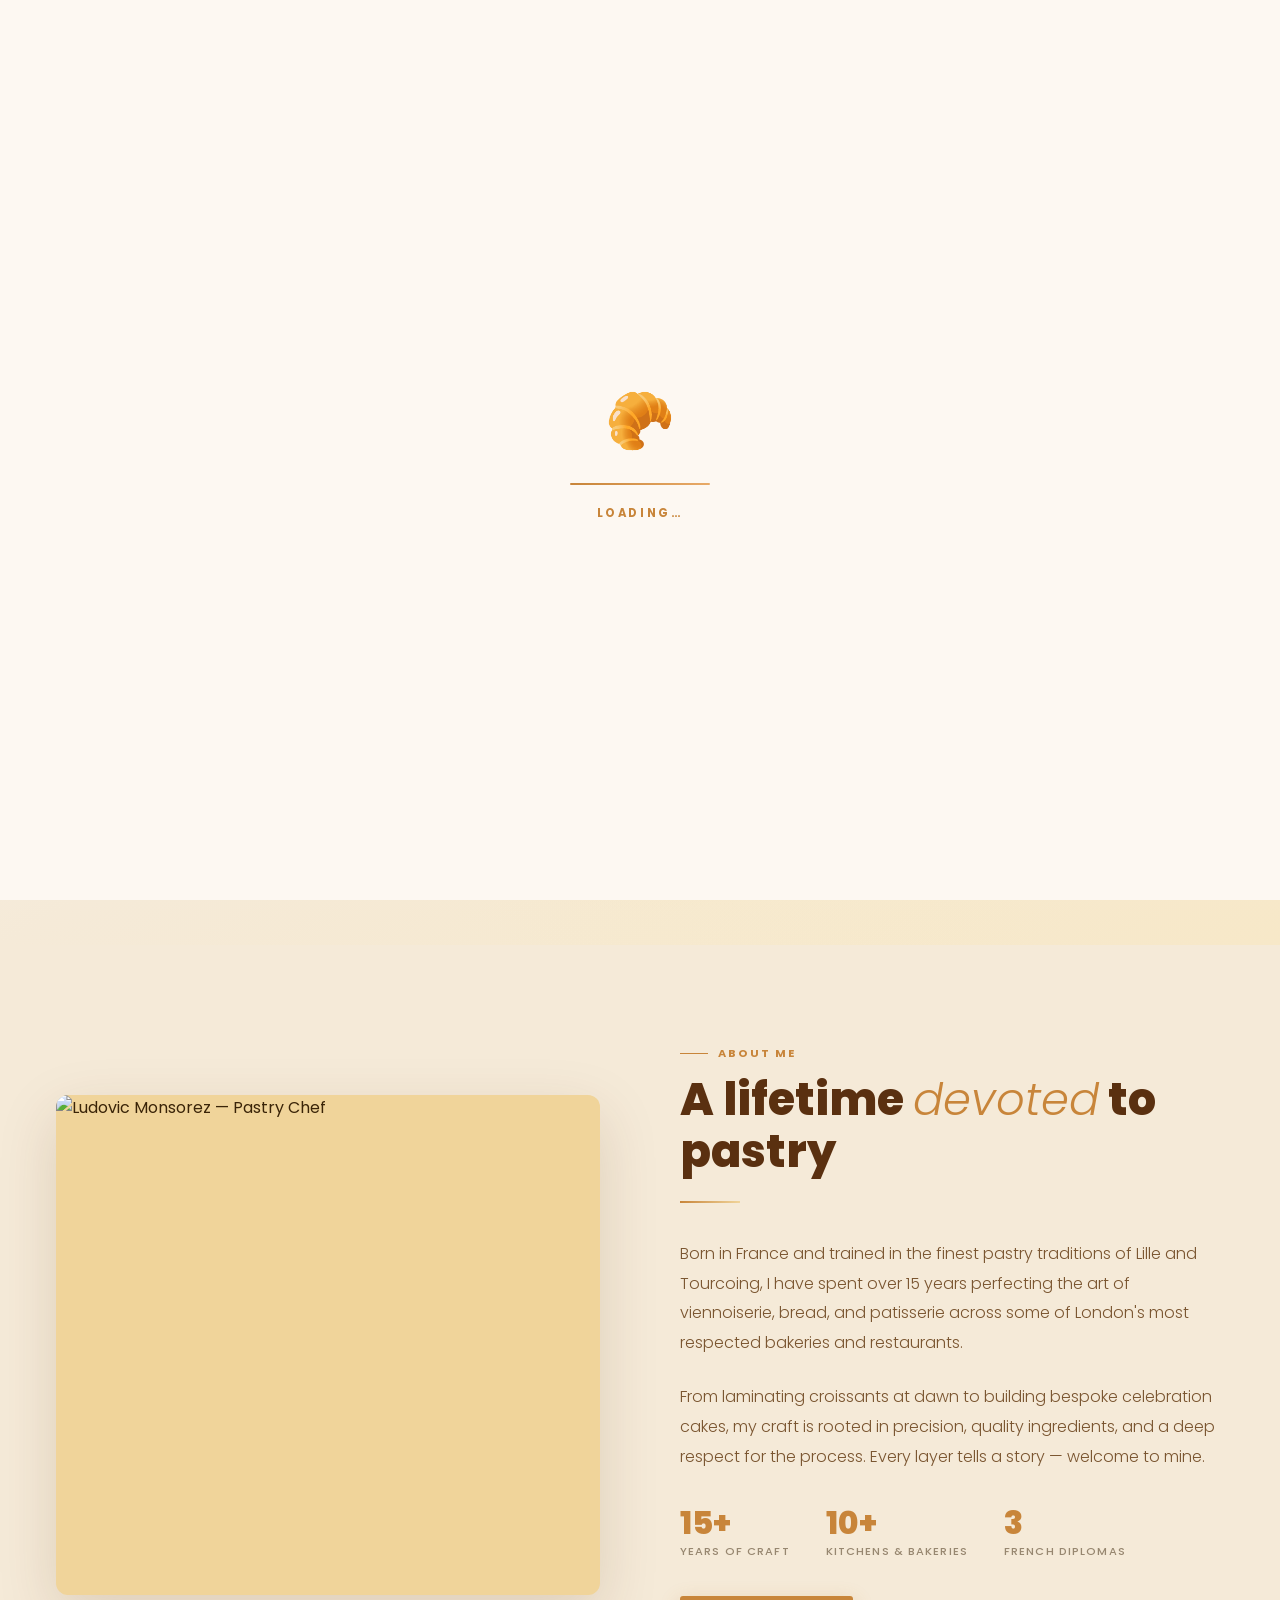
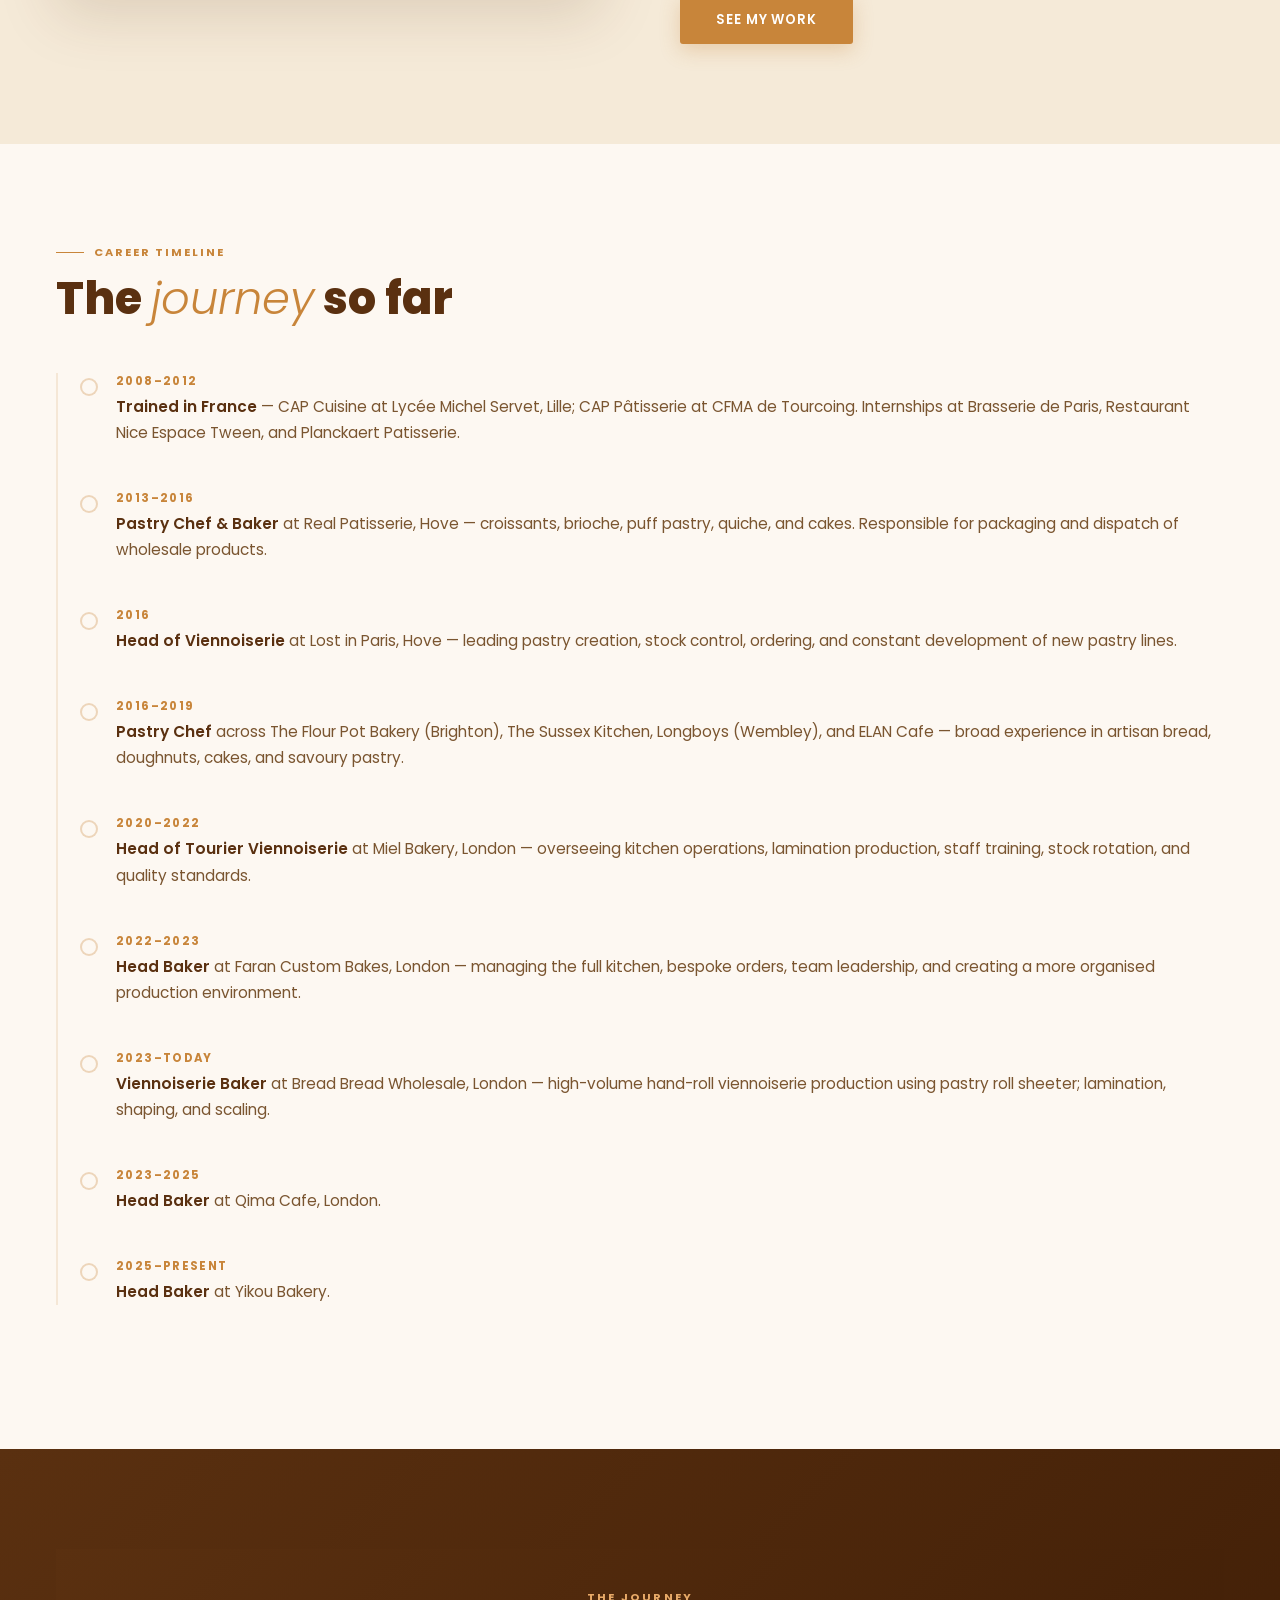
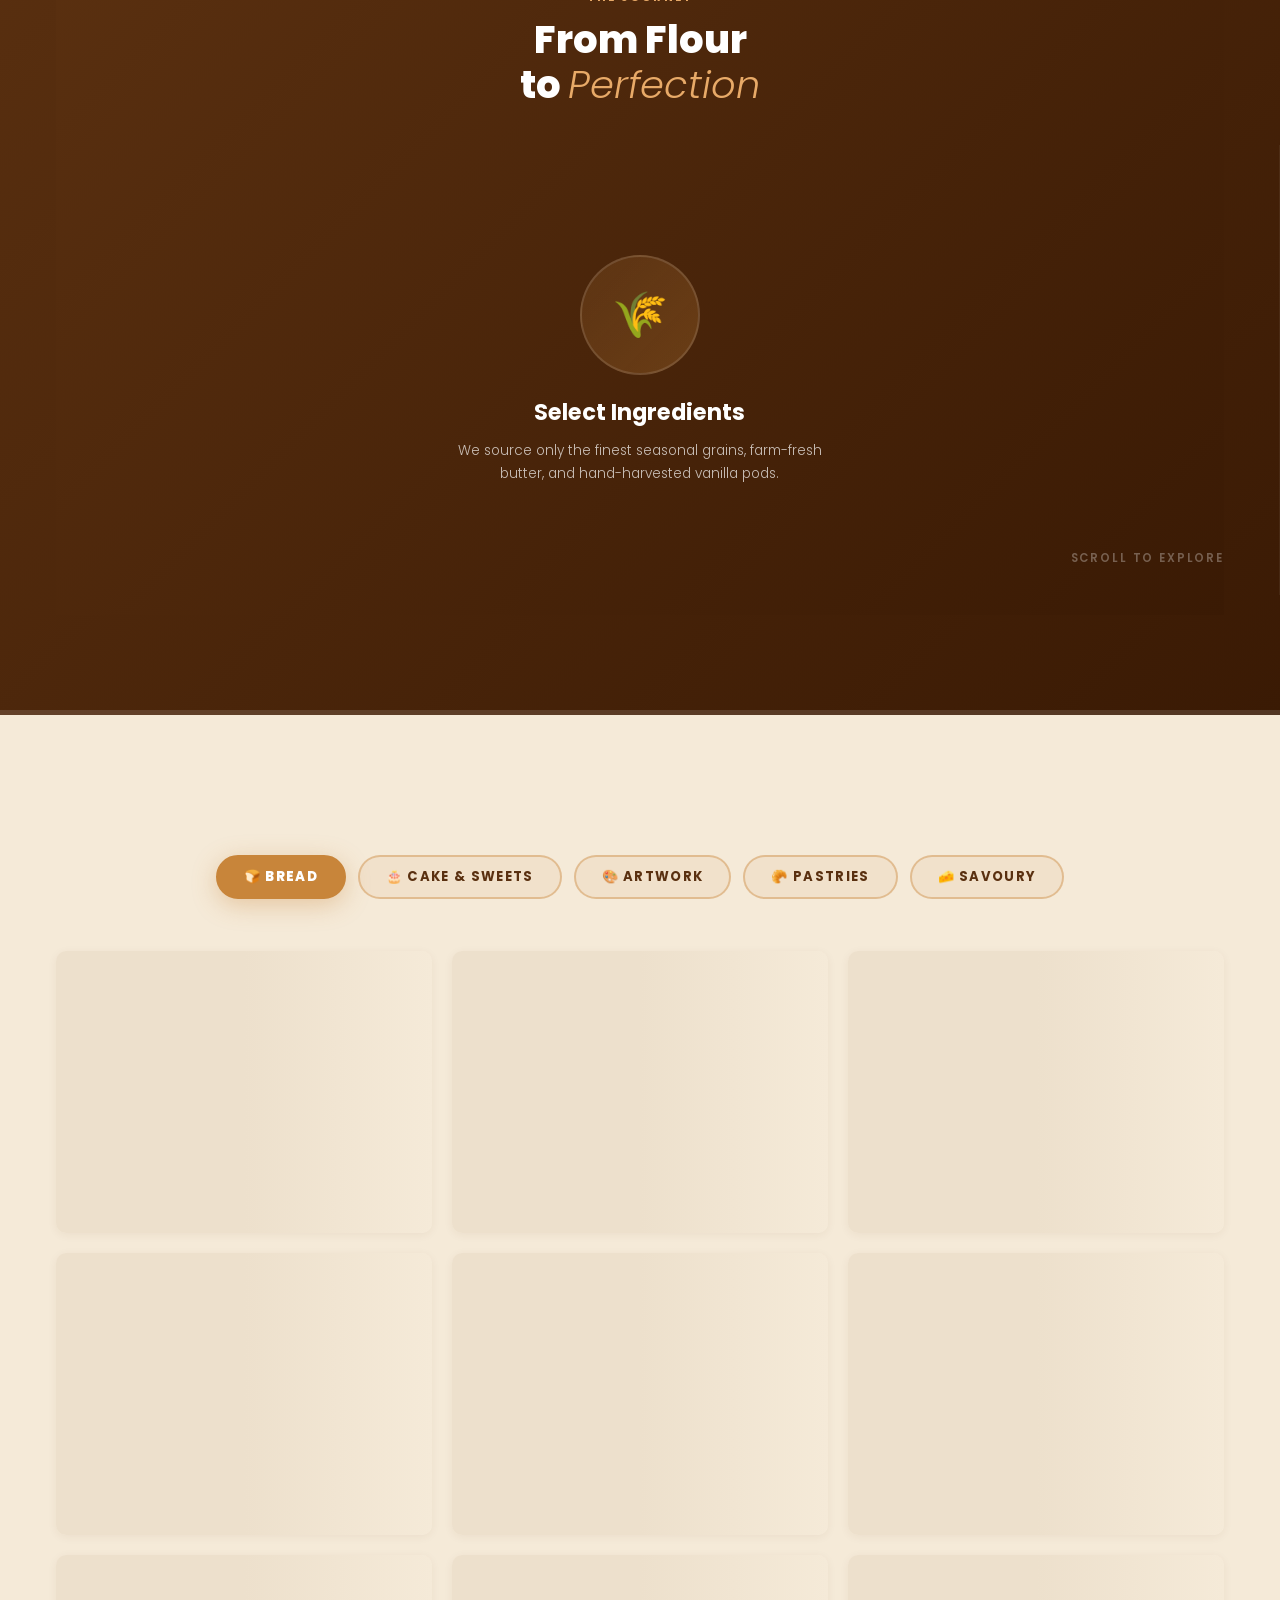
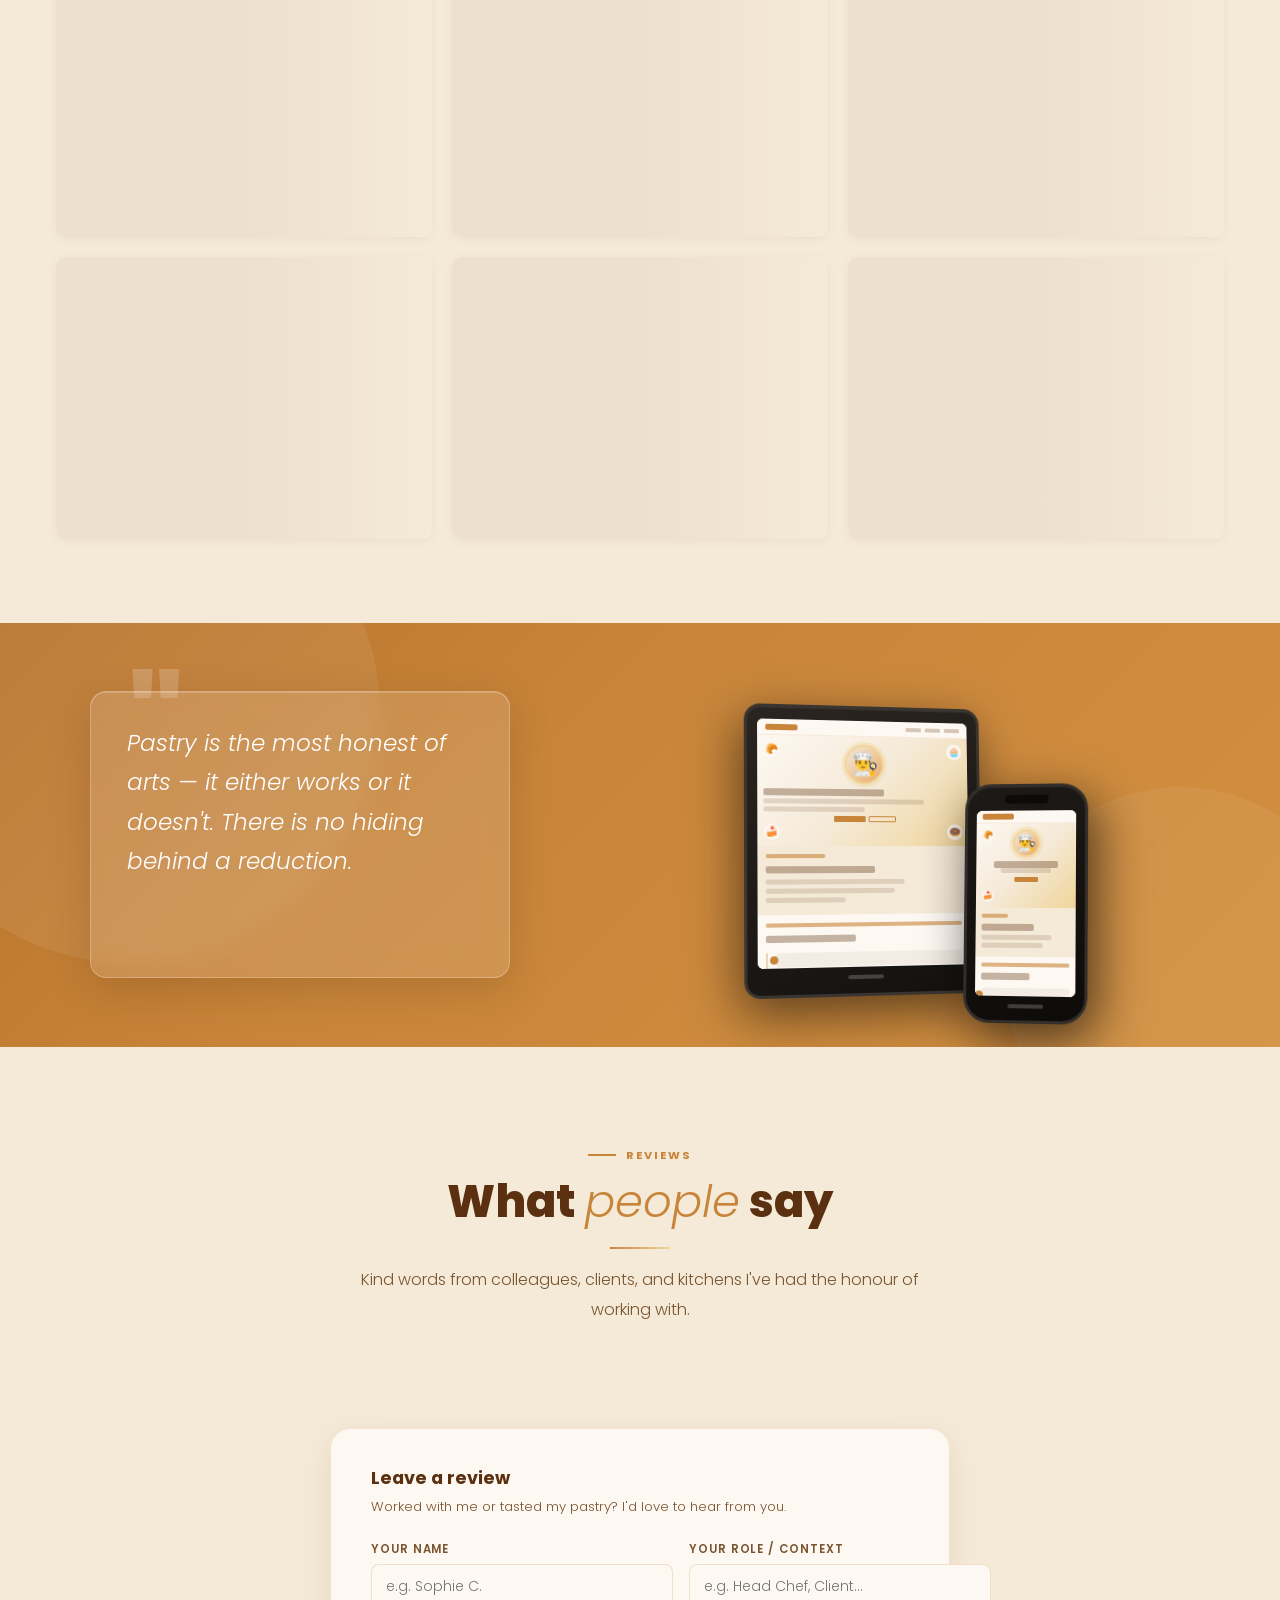
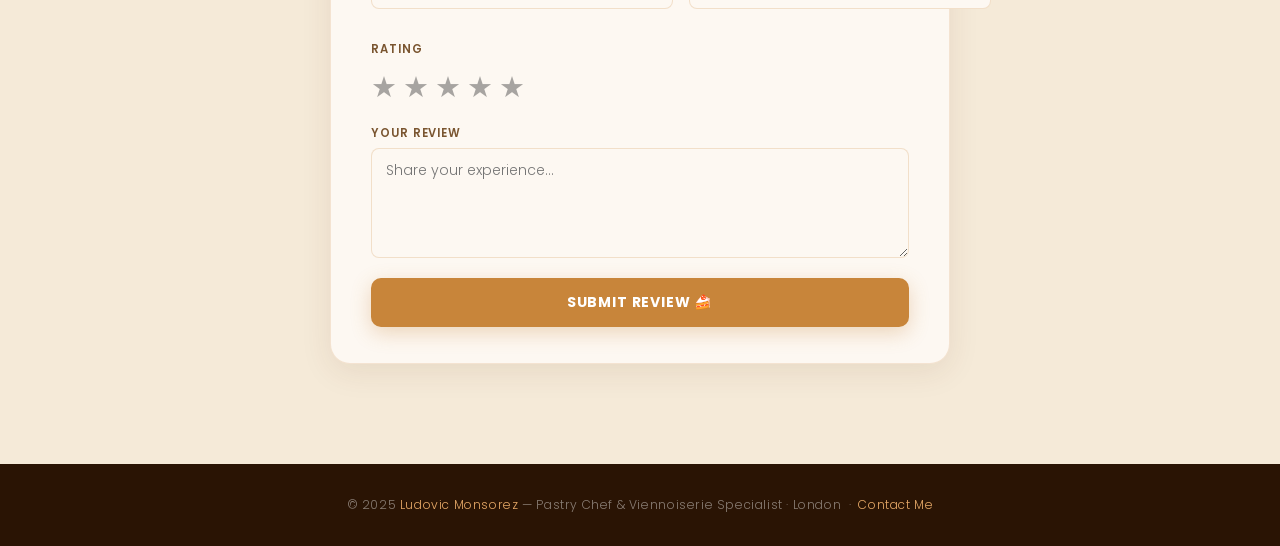
==== index.html @ 5bdf3efb "Clean up Cake & Sweets gallery labels — fix typos and formatting BlackSeasme&Raspberry_Tart → Black " ====
﻿<!DOCTYPE html>
<html lang="en">

<head>
  <meta charset="UTF-8">
  <meta name="viewport" content="width=device-width, initial-scale=1.0">
  <title>Ludovic Monsorez — Pastry Artist</title>
  <meta name="description" content="Ludovic Monsorez — Pastry Chef & Viennoiserie Specialist based in London. 15+ years crafting croissants, bespoke cakes & artisan bread across London's finest bakeries.">
  <meta property="og:title" content="Ludovic Monsorez — Pastry Artist">
  <meta property="og:description" content="15 years crafting viennoiserie, pastry & bread across London and France — from croissants to bespoke celebration cakes.">
  <meta property="og:type" content="website">
  <meta property="og:image" content="Assests/chef.png">
  <meta name="twitter:card" content="summary_large_image">
  <meta name="twitter:title" content="Ludovic Monsorez — Pastry Artist">
  <meta name="twitter:description" content="Bespoke pastry, viennoiserie & celebration cakes — London-based pastry chef with 15+ years of craft.">
  <link rel="icon" href="Assests/favicon.svg" type="image/svg+xml">
  <link rel="shortcut icon" href="Assests/favicon.svg">
  <link rel="apple-touch-icon" href="Assests/favicon.svg">
  <link rel="preconnect" href="https://fonts.googleapis.com">
  <link rel="preconnect" href="https://fonts.gstatic.com" crossorigin>
  <link
    href="https://fonts.googleapis.com/css2?family=Poppins:ital,wght@0,100;0,200;0,300;0,400;0,500;0,600;0,700;0,800;0,900;1,300;1,400;1,600&display=swap"
    rel="stylesheet" media="print" onload="this.media='all'">
  <noscript>
    <link rel="stylesheet"
      href="https://fonts.googleapis.com/css2?family=Poppins:ital,wght@0,400;0,600;0,700&display=swap">
  </noscript>
  <link rel="stylesheet" href="css/styles.css">
  <script src="libs/gsap.min.js"></script>
  <script src="libs/ScrollTrigger.min.js"></script>
  <script src="libs/ScrollToPlugin.min.js"></script>
  <script src="libs/lenis.min.js"></script>
</head>

<body>

  <!-- LANGUAGE WELCOME MODAL -->
  <div id="lang-modal-overlay">
    <div class="lang-modal" role="dialog" aria-modal="true" aria-label="Language selection">
      <span class="modal-deco d1">🥐</span>
      <span class="modal-deco d2">🍰</span>
      <div class="modal-chef">
        <img src="Assests/chef.png" alt="Ludovic Monsorez" decoding="async" fetchpriority="high">
      </div>
      <p class="modal-greeting">Bonjour! Or Hello?</p>
      <p class="modal-sub">How should I serve you today?<br><em>Comment puis-je vous servir aujourd'hui ?</em></p>
      <div class="modal-btns">
        <button class="modal-lang-btn english" onclick="chooseLang('en')">
          <span class="flag">🇬🇧</span>
          <span>Serve in <span class="pastry-icon">🍰</span> English</span>
        </button>
        <button class="modal-lang-btn french" onclick="chooseLang('fr')">
          <span class="flag">🇫🇷</span>
          <span>Servir en <span class="pastry-icon">🥐</span> Français</span>
        </button>
      </div>
    </div>
  </div>

  <!-- WHISK CURSOR -->
  <svg id="whisk-cursor" xmlns="http://www.w3.org/2000/svg" viewBox="0 0 40 84" fill="none">
    <rect x="17.5" y="50" width="5" height="30" rx="2.5" fill="#5a3010" />
    <rect x="19" y="50" width="2.5" height="30" rx="1.2" fill="#7a5530" opacity="0.35" />
    <rect x="15" y="45" width="10" height="7" rx="2.5" fill="#c8853a" />
    <rect x="15" y="45" width="10" height="3.5" rx="2.5" fill="#e8aa68" opacity="0.5" />
    <path d="M20 45 C5 36 3 16 20 6" stroke="#c8853a" stroke-width="1.8" stroke-linecap="round" fill="none" />
    <path d="M20 45 C35 36 37 16 20 6" stroke="#c8853a" stroke-width="1.8" stroke-linecap="round" fill="none" />
    <path d="M20 45 C11 38 9 20 20 6" stroke="#e8aa68" stroke-width="1.3" stroke-linecap="round" fill="none" />
    <path d="M20 45 C29 38 31 20 20 6" stroke="#e8aa68" stroke-width="1.3" stroke-linecap="round" fill="none" />
    <path d="M10.5 32 Q20 29 29.5 32" stroke="#c8853a" stroke-width="1.1" stroke-linecap="round" fill="none" />
    <path d="M8 22 Q20 19 32 22" stroke="#c8853a" stroke-width="1.0" stroke-linecap="round" fill="none" />
    <path d="M13 40 Q20 38 27 40" stroke="#e8aa68" stroke-width="1.0" stroke-linecap="round" fill="none" />
    <circle cx="20" cy="6" r="2.2" fill="#c8853a" />
  </svg>

  <!-- PRELOADER -->
  <div id="preloader">
    <div class="pre-icon">&#x1F950;</div>
    <div class="pre-bar">
      <div class="pre-fill"></div>
    </div>
    <div class="pre-txt">Loading&hellip;</div>
  </div>
  <!-- SCROLL PROGRESS -->
  <div id="scrollBar"></div>
  <!-- MESH CANVAS -->
  <canvas id="meshCanvas"></canvas>
  <!-- DARK TOGGLE -->
  <button id="darkToggle" aria-label="Toggle dark mode">&#x263D;</button>
  <!-- NAV -->
  <nav>
    <a href="index.html" class="nav-logo" aria-label="L·Monsorez Home">
      <img src="Assests/logo.jpg" alt="Ludovic Monsorez logo" class="nav-logo-img" decoding="async" fetchpriority="high">
    </a>
  </nav>
  <button id="navToggle" class="nav-toggle" aria-label="Toggle navigation" aria-expanded="false">
    <svg width="22" height="16" viewBox="0 0 22 16" fill="none" xmlns="http://www.w3.org/2000/svg">
      <rect y="0" width="22" height="2.2" rx="1.1" fill="currentColor"/>
      <rect y="6.9" width="22" height="2.2" rx="1.1" fill="currentColor"/>
      <rect y="13.8" width="22" height="2.2" rx="1.1" fill="currentColor"/>
    </svg>
  </button>
  <ul class="nav-links">
    <li><a href="#about" data-en="About" data-fr="À propos">About</a></li>
    <li><a href="#story" data-en="Story" data-fr="Parcours">Story</a></li>
    <li><a href="#creations" data-en="Creations" data-fr="Créations">Creations</a></li>
    <li><a href="#reviews" data-en="Reviews" data-fr="Avis">Reviews</a></li>
    <li><a href="#philosophy" data-en="Philosophy" data-fr="Philosophie">Philosophy</a></li>
    <li><a href="contact.html" data-en="Contact" data-fr="Contact">Contact</a></li>
  </ul>

  <!-- HERO -->
  <!-- PASTRY TICKER -->
  <div class="pastry-ticker" aria-hidden="true">
    <div class="ticker-track">
      <span>🥐</span><span>🍩</span><span>🍰</span><span>🧁</span><span>🍮</span><span>🎂</span><span>🍫</span><span>🥧</span><span>🍬</span><span>🍭</span><span>🥮</span><span>🍪</span>
      <span>🥐</span><span>🍩</span><span>🍰</span><span>🧁</span><span>🍮</span><span>🎂</span><span>🍫</span><span>🥧</span><span>🍬</span><span>🍭</span><span>🥮</span><span>🍪</span>
    </div>
  </div>
  <section id="hero">
    <div id="hero-mesh"></div>

    <!-- freely scattered pastry items — emoji icons, click → pastries gallery -->
    <div class="pastry-item pi-0" role="button" tabindex="0" aria-label="View Pastries">
      <span class="pi-emoji">🥐</span>
      <span class="item-label">Croissant</span>
    </div>
    <div class="pastry-item pi-1" role="button" tabindex="0" aria-label="View Pastries">
      <span class="pi-emoji">🍩</span>
      <span class="item-label">Donut</span>
    </div>
    <div class="pastry-item pi-2" role="button" tabindex="0" aria-label="View Pastries">
      <span class="pi-emoji">🍫</span>
      <span class="item-label">Chocolate</span>
    </div>
    <div class="pastry-item pi-3" role="button" tabindex="0" aria-label="View Pastries">
      <span class="pi-emoji">☕</span>
      <span class="item-label">Coffee Bun</span>
    </div>
    <div class="pastry-item pi-4" role="button" tabindex="0" aria-label="View Pastries">
      <span class="pi-emoji">🍰</span>
      <span class="item-label">Danish</span>
    </div>
    <div class="pastry-item pi-5" role="button" tabindex="0" aria-label="View Pastries">
      <span class="pi-emoji">🥧</span>
      <span class="item-label">Palmier</span>
    </div>
    <div class="pastry-item pi-6" role="button" tabindex="0" aria-label="View Pastries">
      <span class="pi-emoji">🍓</span>
      <span class="item-label">Éclair</span>
    </div>
    <div class="pastry-item pi-7" role="button" tabindex="0" aria-label="View Pastries">
      <span class="pi-emoji">🧁</span>
      <span class="item-label">Brioche</span>
    </div>
    <div class="pastry-item pi-8" role="button" tabindex="0" aria-label="View Pastries">
      <span class="pi-emoji">🫖</span>
      <span class="item-label">Chai Roll</span>
    </div>
    <div class="pastry-item pi-9" role="button" tabindex="0" aria-label="View Pastries">
      <span class="pi-emoji">🌰</span>
      <span class="item-label">Pistachio Roll</span>
    </div>

    <!-- centre stage -->
    <div class="hero-stage">
      <p class="hero-eyebrow" data-en="Pastry Chef &amp; Viennoiserie Specialist"
        data-fr="Chef Pâtissier &amp; Spécialiste en Viennoiserie">Pastry Chef &amp; Viennoiserie Specialist</p>
      <div class="chef-circle">
        <img src="Assests/chef.png" alt="Ludovic Monsorez" decoding="async" fetchpriority="high"
          style="width:100%;height:100%;object-fit:cover;object-position:center 15%;display:block;">
      </div>
      <h1 class="hero-title" data-en="Crafting <em>art</em> you can taste"
        data-fr="Créer un <em>art</em> que l'on peut goûter">Crafting <em>art</em> you can taste</h1>
      <p class="hero-sub"
        data-en="15 years crafting viennoiserie, pastry &amp; bread across London and France — from croissants to bespoke celebration cakes."
        data-fr="15 ans à façonner viennoiseries, pâtisseries &amp; pains entre Londres et la France — des croissants aux gâteaux de cérémonie sur mesure.">
        15 years crafting viennoiserie, pastry &amp; bread across London and France — from croissants to bespoke
        celebration cakes.</p>
      <div class="hero-ctas">
        <a href="#creations" class="btn-primary" data-en="View Creations" data-fr="Voir les Créations">View
          Creations</a>
        <a href="contact.html" class="btn-outline" data-en="Get in Touch" data-fr="Me Contacter">Get in Touch</a>
      </div>
    </div>

  </section>

  <!-- ABOUT -->
  <section id="about">
    <div class="about-grid">
      <div class="about-img-slot slide-left">
        <img src="Assests/about-photo.jpg" alt="Ludovic Monsorez — Pastry Chef" loading="lazy" decoding="async"
          style="width:100%;height:100%;object-fit:cover;object-position:center 10%;display:block;">
      </div>
      <div class="slide-right">
        <p class="section-label" data-en="About Me" data-fr="À Propos">About Me</p>
        <h2 class="section-title" data-en="A lifetime <em>devoted</em> to pastry"
          data-fr="Une vie <em>dédiée</em> à la pâtisserie">A lifetime <em>devoted</em> to pastry</h2>
        <div class="divider"></div>
        <p class="section-body"
          data-en="Born in France and trained in the finest pastry traditions of Lille and Tourcoing, I have spent over 15 years perfecting the art of viennoiserie, bread, and patisserie across some of London's most respected bakeries and restaurants."
          data-fr="Né en France et formé dans les meilleures traditions pâtissières de Lille et Tourcoing, j'ai passé plus de 15 ans à perfectionner l'art de la viennoiserie, du pain et de la pâtisserie dans certaines des boulangeries et restaurants les plus renommés de Londres.">
          Born in France and trained in the finest pastry traditions of Lille and Tourcoing, I have spent over 15 years
          perfecting the art of viennoiserie, bread, and patisserie across some of London's most respected bakeries and
          restaurants.</p>
        <br>
        <p class="section-body"
          data-en="From laminating croissants at dawn to building bespoke celebration cakes, my craft is rooted in precision, quality ingredients, and a deep respect for the process. Every layer tells a story — welcome to mine."
          data-fr="Du feuilletage des croissants à l'aube à la confection de gâteaux de cérémonie sur mesure, mon métier est ancré dans la précision, des ingrédients de qualité et un profond respect du processus. Chaque couche raconte une histoire — bienvenue dans la mienne.">
          From laminating croissants at dawn to building bespoke celebration cakes, my craft is rooted in precision,
          quality ingredients, and a deep respect for the process. Every layer tells a story — welcome to mine.</p>
        <div class="about-stats">
          <div>
            <p class="stat-num">15+</p>
            <p class="stat-label" data-en="Years of craft" data-fr="Années de métier">Years of craft</p>
          </div>
          <div>
            <p class="stat-num">10+</p>
            <p class="stat-label" data-en="Kitchens &amp; bakeries" data-fr="Cuisines &amp; boulangeries">Kitchens &amp;
              bakeries</p>
          </div>
          <div>
            <p class="stat-num">3</p>
            <p class="stat-label" data-en="French diplomas" data-fr="Diplômes français">French diplomas</p>
          </div>
        </div>
        <a href="#creations" class="btn-primary" style="margin-top:36px;display:inline-block;" data-en="See My Work"
          data-fr="Voir Mon Travail">See My Work</a>
      </div>
    </div>
  </section>

  <!-- STORY -->
  <section id="story">
    <div class="slide-left">
      <p class="section-label" data-en="Career Timeline" data-fr="Parcours de Carrière">Career Timeline</p>
      <h2 class="section-title" data-en="The <em>journey</em> so far" data-fr="Le <em>chemin</em> parcouru">The
        <em>journey</em> so far</h2>
    </div>
    <div class="timeline" id="timeline">
      <div class="timeline-line" id="timelineLine"></div>
      <div class="timeline-item">
        <p class="timeline-year">2008–2012</p>
        <p class="timeline-text"
          data-en="<strong>Trained in France</strong> — CAP Cuisine at Lycée Michel Servet, Lille; CAP Pâtisserie at CFMA de Tourcoing. Internships at Brasserie de Paris, Restaurant Nice Espace Tween, and Planckaert Patisserie."
          data-fr="<strong>Formation en France</strong> — CAP Cuisine au Lycée Michel Servet, Lille ; CAP Pâtisserie au CFMA de Tourcoing. Stages à la Brasserie de Paris, au Restaurant Nice Espace Tween et à la Pâtisserie Planckaert.">
          <strong>Trained in France</strong> — CAP Cuisine at Lycée Michel Servet, Lille; CAP Pâtisserie at CFMA de
          Tourcoing. Internships at Brasserie de Paris, Restaurant Nice Espace Tween, and Planckaert Patisserie.</p>
      </div>
      <div class="timeline-item">
        <p class="timeline-year">2013–2016</p>
        <p class="timeline-text"
          data-en="<strong>Pastry Chef &amp; Baker</strong> at Real Patisserie, Hove — croissants, brioche, puff pastry, quiche, and cakes. Responsible for packaging and dispatch of wholesale products."
          data-fr="<strong>Chef Pâtissier &amp; Boulanger</strong> chez Real Patisserie, Hove — croissants, brioches, pâte feuilletée, quiches et gâteaux. Responsable du conditionnement et de l'expédition des produits en gros.">
          <strong>Pastry Chef &amp; Baker</strong> at Real Patisserie, Hove — croissants, brioche, puff pastry, quiche,
          and cakes. Responsible for packaging and dispatch of wholesale products.</p>
      </div>
      <div class="timeline-item">
        <p class="timeline-year">2016</p>
        <p class="timeline-text"
          data-en="<strong>Head of Viennoiserie</strong> at Lost in Paris, Hove — leading pastry creation, stock control, ordering, and constant development of new pastry lines."
          data-fr="<strong>Responsable Viennoiserie</strong> chez Lost in Paris, Hove — pilotage de la création pâtissière, gestion des stocks, commandes et développement continu de nouvelles gammes.">
          <strong>Head of Viennoiserie</strong> at Lost in Paris, Hove — leading pastry creation, stock control,
          ordering, and constant development of new pastry lines.</p>
      </div>
      <div class="timeline-item">
        <p class="timeline-year">2016–2019</p>
        <p class="timeline-text"
          data-en="<strong>Pastry Chef</strong> across The Flour Pot Bakery (Brighton), The Sussex Kitchen, Longboys (Wembley), and ELAN Cafe — broad experience in artisan bread, doughnuts, cakes, and savoury pastry."
          data-fr="<strong>Chef Pâtissier</strong> chez The Flour Pot Bakery (Brighton), The Sussex Kitchen, Longboys (Wembley) et ELAN Cafe — large expérience en pain artisanal, beignets, gâteaux et viennoiseries salées.">
          <strong>Pastry Chef</strong> across The Flour Pot Bakery (Brighton), The Sussex Kitchen, Longboys (Wembley),
          and ELAN Cafe — broad experience in artisan bread, doughnuts, cakes, and savoury pastry.</p>
      </div>
      <div class="timeline-item">
        <p class="timeline-year">2020–2022</p>
        <p class="timeline-text"
          data-en="<strong>Head of Tourier Viennoiserie</strong> at Miel Bakery, London — overseeing kitchen operations, lamination production, staff training, stock rotation, and quality standards."
          data-fr="<strong>Chef Tourier Viennoiserie</strong> chez Miel Bakery, Londres — supervision des opérations en cuisine, production de feuilletage, formation du personnel, rotation des stocks et standards de qualité.">
          <strong>Head of Tourier Viennoiserie</strong> at Miel Bakery, London — overseeing kitchen operations,
          lamination production, staff training, stock rotation, and quality standards.</p>
      </div>
      <div class="timeline-item">
        <p class="timeline-year">2022–2023</p>
        <p class="timeline-text"
          data-en="<strong>Head Baker</strong> at Faran Custom Bakes, London — managing the full kitchen, bespoke orders, team leadership, and creating a more organised production environment."
          data-fr="<strong>Chef Boulanger</strong> chez Faran Custom Bakes, Londres — gestion complète de la cuisine, commandes sur mesure, direction d'équipe et mise en place d'un environnement de production plus organisé.">
          <strong>Head Baker</strong> at Faran Custom Bakes, London — managing the full kitchen, bespoke orders, team
          leadership, and creating a more organised production environment.</p>
      </div>
      <div class="timeline-item">
        <p class="timeline-year">2023–Today</p>
        <p class="timeline-text"
          data-en="<strong>Viennoiserie Baker</strong> at Bread Bread Wholesale, London — high-volume hand-roll viennoiserie production using pastry roll sheeter; lamination, shaping, and scaling."
          data-fr="<strong>Boulanger Viennoiserie</strong> chez Bread Bread Wholesale, Londres — production à grand volume de viennoiseries façonnées à la main sur laminoir ; feuilletage, façonnage et pesée.">
          <strong>Viennoiserie Baker</strong> at Bread Bread Wholesale, London — high-volume hand-roll viennoiserie
          production using pastry roll sheeter; lamination, shaping, and scaling.</p>
      </div>
      <div class="timeline-item">
        <p class="timeline-year">2023–2025</p>
        <p class="timeline-text"
          data-en="<strong>Head Baker</strong> at Qima Cafe, London."
          data-fr="<strong>Chef Boulanger</strong> chez Qima Cafe, Londres.">
          <strong>Head Baker</strong> at Qima Cafe, London.</p>
      </div>
      <div class="timeline-item">
        <p class="timeline-year">2025–Present</p>
        <p class="timeline-text"
          data-en="<strong>Head Baker</strong> at Yikou Bakery."
          data-fr="<strong>Chef Boulanger</strong> chez Yikou Bakery.">
          <strong>Head Baker</strong> at Yikou Bakery.</p>
      </div>
    </div>
  </section>

  <!-- HORIZONTAL SCROLL -->
  <section id="hscroll-section" class="hs-section">
    <div class="hs-sticky">
      <div class="hs-header">
        <span class="section-eyebrow">The Journey</span>
        <h2 class="hs-title">From Flour<br>to <em>Perfection</em></h2>
      </div>
      <div class="hs-track-wrap">
        <div class="hs-track" id="hsTrack">
          <div class="hs-panel">
            <div class="hs-panel-img" style="background:linear-gradient(135deg,#d4924a22,#c8853a44);">
              <span style="font-size:2.8rem;">&#x1F33E;</span>
            </div>
            <h3>Select Ingredients</h3>
            <p>We source only the finest seasonal grains, farm-fresh butter, and hand-harvested vanilla pods.</p>
          </div>
          <div class="hs-panel">
            <div class="hs-panel-img" style="background:linear-gradient(135deg,#c8853a22,#b0722a44);">
              <span style="font-size:2.8rem;">&#x1F9F1;</span>
            </div>
            <h3>Crafted by Hand</h3>
            <p>Every fold of dough, every piped rosette &mdash; shaped with patience and precision by skilled artisans.
            </p>
          </div>
          <div class="hs-panel">
            <div class="hs-panel-img" style="background:linear-gradient(135deg,#b0722a22,#9a5e1a44);">
              <span style="font-size:2.8rem;">&#x1F525;</span>
            </div>
            <h3>Baked to Perfection</h3>
            <p>Stone-deck ovens, exact temperatures, and decades of baking instinct produce a flawless bake every time.
            </p>
          </div>
          <div class="hs-panel">
            <div class="hs-panel-img" style="background:linear-gradient(135deg,#9a5e1a22,#c8853a44);">
              <span style="font-size:2.8rem;">&#x1F381;</span>
            </div>
            <h3>Finished &amp; Presented</h3>
            <p>Glazed, dusted, and styled &mdash; then packaged with care so your treat arrives as beautiful as it left
              our kitchen.</p>
          </div>
        </div>
        <span class="hs-hint">Scroll to explore</span>
      </div>
    </div>
    <!-- progress line — pinned to bottom of section -->
    <div class="hs-bar-wrap">
      <div class="hs-fill" id="hsFill"></div>
    </div>
  </section>
  <!-- CREATIONS -->
  <section id="creations">

    <!-- CATEGORY TABS -->
    <div class="cat-tabs">
      <button class="cat-tab active" data-cat="bread" data-en="🍞 Bread" data-fr="🍞 Pain">🍞 Bread</button>
      <button class="cat-tab" data-cat="cakesweets" data-en="🎂 Cake &amp; Sweets"
        data-fr="🎂 Gâteaux &amp; Sucreries">🎂 Cake &amp; Sweets</button>
      <button class="cat-tab" data-cat="artwork" data-en="🎨 Artwork" data-fr="🎨 Artwork">🎨 Artwork</button>
      <button class="cat-tab" data-cat="pastries" data-en="🥐 Pastries" data-fr="🥐 Viennoiseries">🥐 Pastries</button>
      <button class="cat-tab" data-cat="savoury" data-en="🧀 Savoury" data-fr="🧀 Salé">🧀 Savoury</button>
    </div>

    <!-- BREAD -->
    <div class="cat-panel active" id="cat-bread">
      <div class="gallery-grid">
        <div class="gallery-slot">
          <img src="[data-uri]"
            data-src="Assests/Bread/Baked_Focaccia.jpg" alt="Baked Focaccia" loading="lazy" decoding="async">
          <div class="g-overlay"></div>
          <div class="tilt-shine"></div>
          <p class="g-label">Baked Focaccia</p>
        </div>
        <div class="gallery-slot">
          <img src="[data-uri]"
            data-src="Assests/Bread/Buggets.jpg" alt="Baguette" loading="lazy" decoding="async">
          <div class="g-overlay"></div>
          <div class="tilt-shine"></div>
          <p class="g-label">Baguette</p>
        </div>
        <div class="gallery-slot">
          <img src="[data-uri]"
            data-src="Assests/Bread/BurgerBun.jpg" alt="Burger Bun" loading="lazy" decoding="async">
          <div class="g-overlay"></div>
          <div class="tilt-shine"></div>
          <p class="g-label">Burger Bun</p>
        </div>
        <div class="gallery-slot">
          <img src="[data-uri]"
            data-src="Assests/Bread/Burger_Bun  .jpg" alt="Burger Bun" loading="lazy" decoding="async">
          <div class="g-overlay"></div>
          <div class="tilt-shine"></div>
          <p class="g-label">Burger Bun</p>
        </div>
        <div class="gallery-slot">
          <img src="[data-uri]"
            data-src="Assests/Bread/Burger_Bun.jpg" alt="Burger Bun" loading="lazy" decoding="async">
          <div class="g-overlay"></div>
          <div class="tilt-shine"></div>
          <p class="g-label">Burger Bun</p>
        </div>
        <div class="gallery-slot">
          <img src="[data-uri]"
            data-src="Assests/Bread/Fermintated_Focaccia.jpg" alt="Focaccia Dough Overnight Fermented" loading="lazy"
            decoding="async">
          <div class="g-overlay"></div>
          <div class="tilt-shine"></div>
          <p class="g-label">Focaccia Dough Overnight Fermented</p>
        </div>
        <div class="gallery-slot">
          <img src="[data-uri]"
            data-src="Assests/Bread/MiniMultiGrian_Bread.jpg" alt="Mini Multigrain Bread" loading="lazy"
            decoding="async">
          <div class="g-overlay"></div>
          <div class="tilt-shine"></div>
          <p class="g-label">Mini Multigrain Bread</p>
        </div>
        <div class="gallery-slot">
          <img src="[data-uri]"
            data-src="Assests/Bread/Mini_Buggets.jpg" alt="Mini Baguette" loading="lazy" decoding="async">
          <div class="g-overlay"></div>
          <div class="tilt-shine"></div>
          <p class="g-label">Mini Baguette</p>
        </div>
        <div class="gallery-slot">
          <img src="[data-uri]"
            data-src="Assests/Bread/Proofed_Focaccia.jpg" alt="Focaccia Ready to Bake" loading="lazy" decoding="async">
          <div class="g-overlay"></div>
          <div class="tilt-shine"></div>
          <p class="g-label">Focaccia Ready to Bake</p>
        </div>
        <div class="gallery-slot">
          <img src="[data-uri]"
            data-src="Assests/Bread/Seasme&amp;Honey_SourDough.jpg" alt="Sesame &amp; Honey Sourdough" loading="lazy"
            decoding="async">
          <div class="g-overlay"></div>
          <div class="tilt-shine"></div>
          <p class="g-label">Sesame &amp; Honey Sourdough</p>
        </div>
        <div class="gallery-slot">
          <img src="[data-uri]"
            data-src="Assests/Bread/Sourdough.jpg" alt="Sourdough" loading="lazy" decoding="async">
          <div class="g-overlay"></div>
          <div class="tilt-shine"></div>
          <p class="g-label">Sourdough</p>
        </div>
        <div class="gallery-slot">
          <img src="[data-uri]"
            data-src="Assests/Bread/WholeMeal_SourDough.jpg" alt="Wholemeal Sourdough" loading="lazy" decoding="async">
          <div class="g-overlay"></div>
          <div class="tilt-shine"></div>
          <p class="g-label">Wholemeal Sourdough</p>
        </div>
      </div>
    </div>
    </div>
    </div>

    <!-- CAKE & SWEETS (combined) -->
    <div class="cat-panel" id="cat-cakesweets">
      <div class="gallery-grid">
        <div class="gallery-slot">
          <img src="[data-uri]"
            data-src="Assests/Cake & Sweets/Apricot &amp; Almond Tart.jpg" alt="Apricot &amp; Almond Tart"
            loading="lazy" decoding="async">
          <div class="g-overlay"></div>
          <div class="tilt-shine"></div>
          <p class="g-label">Apricot &amp; Almond Tart</p>
        </div>
        <div class="gallery-slot">
          <img src="[data-uri]"
            data-src="Assests/Cake & Sweets/BlackSeasme&amp;Raspberry_Tart.jpg" alt="Black Sesame &amp; Raspberry Tart"
            loading="lazy" decoding="async">
          <div class="g-overlay"></div>
          <div class="tilt-shine"></div>
          <p class="g-label">Black Sesame &amp; Raspberry Tart</p>
        </div>
        <div class="gallery-slot">
          <img src="[data-uri]"
            data-src="Assests/Cake & Sweets/Brookie.jpg" alt="Brookie" loading="lazy" decoding="async">
          <div class="g-overlay"></div>
          <div class="tilt-shine"></div>
          <p class="g-label">Brookie</p>
        </div>
        <div class="gallery-slot">
          <img src="[data-uri]"
            data-src="Assests/Cake & Sweets/Ginger Bread Roll.jpg" alt="French Ginger Bread Roll Cake" loading="lazy"
            decoding="async">
          <div class="g-overlay"></div>
          <div class="tilt-shine"></div>
          <p class="g-label">French Ginger Bread Roll Cake</p>
        </div>
        <div class="gallery-slot">
          <img src="[data-uri]"
            data-src="Assests/Cake & Sweets/Lemon&amp;Hazelnut_Tart.jpg" alt="Lemon &amp; Hazelnut Tart" loading="lazy"
            decoding="async">
          <div class="g-overlay"></div>
          <div class="tilt-shine"></div>
          <p class="g-label">Lemon &amp; Hazelnut Tart</p>
        </div>
        <div class="gallery-slot">
          <img src="[data-uri]"
            data-src="Assests/Cake & Sweets/Mille Feuille.jpg" alt="Mille Feuille" loading="lazy" decoding="async">
          <div class="g-overlay"></div>
          <div class="tilt-shine"></div>
          <p class="g-label">Mille Feuille</p>
        </div>
        <div class="gallery-slot">
          <img src="[data-uri]"
            data-src="Assests/Cake & Sweets/Pari Brest Eclaris.jpg" alt="Pari Brest Eclair" loading="lazy"
            decoding="async">
          <div class="g-overlay"></div>
          <div class="tilt-shine"></div>
          <p class="g-label">Pari Brest Eclair</p>
        </div>
        <div class="gallery-slot">
          <img src="[data-uri]"
            data-src="Assests/Cake & Sweets/Rocher Christmas Yule Log.jpg" alt="Rocher Christmas Yule Log"
            loading="lazy" decoding="async">
          <div class="g-overlay"></div>
          <div class="tilt-shine"></div>
          <p class="g-label">Rocher Christmas Yule Log</p>
        </div>
        <div class="gallery-slot">
          <img src="[data-uri]"
            data-src="Assests/Cake & Sweets/Strawberry&amp;Pisatchio_Tart.jpg" alt="Strawberry &amp; Pistachio Tart"
            loading="lazy" decoding="async">
          <div class="g-overlay"></div>
          <div class="tilt-shine"></div>
          <p class="g-label">Strawberry &amp; Pistachio Tart</p>
        </div>
        <div class="gallery-slot">
          <img src="[data-uri]"
            data-src="Assests/Cake & Sweets/Verine Raspberrry  &amp; Litchi.jpg" alt="Verine Raspberry &amp; Litchi"
            loading="lazy" decoding="async">
          <div class="g-overlay"></div>
          <div class="tilt-shine"></div>
          <p class="g-label">Verine Raspberry &amp; Litchi</p>
        </div>
      </div>
    </div>
    </div>
    </div>

    <!-- ARTWORK -->
    <div class="cat-panel" id="cat-artwork">
      <div class="gallery-grid">
        <div class="gallery-slot">
          <img src="[data-uri]"
            data-src="Assests/Artwork/Brookie .jpg" alt="Brookie" loading="lazy" decoding="async">
          <div class="g-overlay"></div>
          <div class="tilt-shine"></div>
          <p class="g-label">Brookie</p>
        </div>
        <div class="gallery-slot">
          <img src="[data-uri]"
            data-src="Assests/Artwork/Brookie.jpg" alt="Brookie" loading="lazy" decoding="async">
          <div class="g-overlay"></div>
          <div class="tilt-shine"></div>
          <p class="g-label">Brookie</p>
        </div>
        <div class="gallery-slot">
          <img src="[data-uri]"
            data-src="Assests/Artwork/Chocloate &amp; HazelNut Cake.jpg" alt="Chocolate &amp; Hazelnut Cake"
            loading="lazy" decoding="async">
          <div class="g-overlay"></div>
          <div class="tilt-shine"></div>
          <p class="g-label">Chocolate &amp; Hazelnut Cake</p>
        </div>
        <div class="gallery-slot">
          <img src="[data-uri]"
            data-src="Assests/Artwork/Chocolate &amp; Banana Tarte.jpg" alt="Chocolate &amp; Banana Tarte"
            loading="lazy" decoding="async">
          <div class="g-overlay"></div>
          <div class="tilt-shine"></div>
          <p class="g-label">Chocolate &amp; Banana Tarte</p>
        </div>
        <div class="gallery-slot">
          <img src="[data-uri]"
            data-src="Assests/Artwork/Cookie Cream Caramel Cake.jpg" alt="Cookie Cream Caramel Cake" loading="lazy"
            decoding="async">
          <div class="g-overlay"></div>
          <div class="tilt-shine"></div>
          <p class="g-label">Cookie Cream Caramel Cake</p>
        </div>
        <div class="gallery-slot">
          <img src="[data-uri]"
            data-src="Assests/Artwork/Hazelnut White Chocloate Tarte.jpg" alt="Hazelnut White Chocolate Tarte"
            loading="lazy" decoding="async">
          <div class="g-overlay"></div>
          <div class="tilt-shine"></div>
          <p class="g-label">Hazelnut White Chocolate Tarte</p>
        </div>
        <div class="gallery-slot">
          <img src="[data-uri]"
            data-src="Assests/Artwork/Hazelnut White Chocolate Tarte .jpg" alt="Hazelnut White Chocolate Tarte"
            loading="lazy" decoding="async">
          <div class="g-overlay"></div>
          <div class="tilt-shine"></div>
          <p class="g-label">Hazelnut White Chocolate Tarte</p>
        </div>
        <div class="gallery-slot">
          <img src="[data-uri]"
            data-src="Assests/Artwork/Lego Cake.jpg" alt="Lego Cake" loading="lazy" decoding="async">
          <div class="g-overlay"></div>
          <div class="tilt-shine"></div>
          <p class="g-label">Lego Cake</p>
        </div>
        <div class="gallery-slot">
          <img src="[data-uri]"
            data-src="Assests/Artwork/Lemon &amp; Basil Tarte.jpg" alt="Lemon &amp; Basil Tarte" loading="lazy"
            decoding="async">
          <div class="g-overlay"></div>
          <div class="tilt-shine"></div>
          <p class="g-label">Lemon &amp; Basil Tarte</p>
        </div>
        <div class="gallery-slot">
          <img src="[data-uri]"
            data-src="Assests/Artwork/Lemon &amp; Meringue Tart.jpg" alt="Lemon &amp; Meringue Tart" loading="lazy"
            decoding="async">
          <div class="g-overlay"></div>
          <div class="tilt-shine"></div>
          <p class="g-label">Lemon &amp; Meringue Tart</p>
        </div>
        <div class="gallery-slot">
          <img src="[data-uri]"
            data-src="Assests/Artwork/Mango &amp; Vanilla Tarte.jpg" alt="Mango &amp; Vanilla Tarte" loading="lazy"
            decoding="async">
          <div class="g-overlay"></div>
          <div class="tilt-shine"></div>
          <p class="g-label">Mango &amp; Vanilla Tarte</p>
        </div>
        <div class="gallery-slot">
          <img src="[data-uri]"
            data-src="Assests/Artwork/Mocha .jpg" alt="Mocha" loading="lazy" decoding="async">
          <div class="g-overlay"></div>
          <div class="tilt-shine"></div>
          <p class="g-label">Mocha</p>
        </div>
        <div class="gallery-slot">
          <img src="[data-uri]"
            data-src="Assests/Artwork/Mocha.jpg" alt="Mocha" loading="lazy" decoding="async">
          <div class="g-overlay"></div>
          <div class="tilt-shine"></div>
          <p class="g-label">Mocha</p>
        </div>
        <div class="gallery-slot">
          <img src="[data-uri]"
            data-src="Assests/Artwork/MontBlanc_Tarte.jpg" alt="Mont Blanc Tarte" loading="lazy" decoding="async">
          <div class="g-overlay"></div>
          <div class="tilt-shine"></div>
          <p class="g-label">Mont Blanc Tarte</p>
        </div>
        <div class="gallery-slot">
          <img src="[data-uri]"
            data-src="Assests/Artwork/Pistachio Cookie.jpg" alt="Pistachio Cookie" loading="lazy" decoding="async">
          <div class="g-overlay"></div>
          <div class="tilt-shine"></div>
          <p class="g-label">Pistachio Cookie</p>
        </div>
        <div class="gallery-slot">
          <img src="[data-uri]"
            data-src="Assests/Artwork/Pistachio Fraisier.jpg" alt="Pistachio Fraisier" loading="lazy" decoding="async">
          <div class="g-overlay"></div>
          <div class="tilt-shine"></div>
          <p class="g-label">Pistachio Fraisier</p>
        </div>
        <div class="gallery-slot">
          <img src="[data-uri]"
            data-src="Assests/Artwork/Pistachio Tart.jpg" alt="Pistachio Tart" loading="lazy" decoding="async">
          <div class="g-overlay"></div>
          <div class="tilt-shine"></div>
          <p class="g-label">Pistachio Tart</p>
        </div>
        <div class="gallery-slot">
          <img src="[data-uri]"
            data-src="Assests/Artwork/Raspberry Tarte .jpg" alt="Raspberry Tarte" loading="lazy" decoding="async">
          <div class="g-overlay"></div>
          <div class="tilt-shine"></div>
          <p class="g-label">Raspberry Tarte</p>
        </div>
        <div class="gallery-slot">
          <img src="[data-uri]"
            data-src="Assests/Artwork/Roche Browine Christmas Yule Log.jpg" alt="Rocher Brownie Christmas Yule Log"
            loading="lazy" decoding="async">
          <div class="g-overlay"></div>
          <div class="tilt-shine"></div>
          <p class="g-label">Rocher Brownie Christmas Yule Log</p>
        </div>
        <div class="gallery-slot">
          <img src="[data-uri]"
            data-src="Assests/Artwork/Roche Minin Yule Log.jpg" alt="Rocher Mini Yule Log" loading="lazy"
            decoding="async">
          <div class="g-overlay"></div>
          <div class="tilt-shine"></div>
          <p class="g-label">Rocher Mini Yule Log</p>
        </div>
        <div class="gallery-slot">
          <img src="[data-uri]"
            data-src="Assests/Artwork/Strawberry &amp; Raspberry Tart.jpg" alt="Strawberry &amp; Raspberry Tart"
            loading="lazy" decoding="async">
          <div class="g-overlay"></div>
          <div class="tilt-shine"></div>
          <p class="g-label">Strawberry &amp; Raspberry Tart</p>
        </div>
        <div class="gallery-slot">
          <img src="[data-uri]"
            data-src="Assests/Artwork/Strawberry Tarte.jpg" alt="Strawberry Tarte" loading="lazy" decoding="async">
          <div class="g-overlay"></div>
          <div class="tilt-shine"></div>
          <p class="g-label">Strawberry Tarte</p>
        </div>
        <div class="gallery-slot">
          <img src="[data-uri]"
            data-src="Assests/Artwork/Strawberry_Tarte.jpg" alt="Strawberry Tarte" loading="lazy" decoding="async">
          <div class="g-overlay"></div>
          <div class="tilt-shine"></div>
          <p class="g-label">Strawberry Tarte</p>
        </div>
        <div class="gallery-slot">
          <img src="[data-uri]"
            data-src="Assests/Artwork/Tarte Tatin.jpg" alt="Tarte Tatin" loading="lazy" decoding="async">
          <div class="g-overlay"></div>
          <div class="tilt-shine"></div>
          <p class="g-label">Tarte Tatin</p>
        </div>
        <div class="gallery-slot">
          <img src="[data-uri]"
            data-src="Assests/Artwork/Tiramisu_Tarte.jpg" alt="Tiramisu Tarte" loading="lazy" decoding="async">
          <div class="g-overlay"></div>
          <div class="tilt-shine"></div>
          <p class="g-label">Tiramisu Tarte</p>
        </div>
        <div class="gallery-slot">
          <img src="[data-uri]"
            data-src="Assests/Artwork/Verine.jpg" alt="Verine" loading="lazy" decoding="async">
          <div class="g-overlay"></div>
          <div class="tilt-shine"></div>
          <p class="g-label">Verine</p>
        </div>
      </div>
    </div>
    </div>
    </div>

    <!-- PASTRIES -->
    <div class="cat-panel" id="cat-pastries">
      <div class="gallery-grid">
        <div class="gallery-slot">
          <img src="[data-uri]"
            data-src="Assests/Pastries/20220327_122403.jpg" alt="20220327_122403" loading="lazy" decoding="async">
          <div class="g-overlay"></div>
          <div class="tilt-shine"></div>
          <p class="g-label">20220327_122403</p>
        </div>
        <div class="gallery-slot">
          <img src="[data-uri]"
            data-src="Assests/Pastries/20231019_112056.jpg" alt="20231019_112056" loading="lazy" decoding="async">
          <div class="g-overlay"></div>
          <div class="tilt-shine"></div>
          <p class="g-label">20231019_112056</p>
        </div>
        <div class="gallery-slot">
          <img src="[data-uri]"
            data-src="Assests/Pastries/Almond &amp; Caramel Apple Flower.jpg" alt="Almond &amp; Caramel Apple Flower"
            loading="lazy" decoding="async">
          <div class="g-overlay"></div>
          <div class="tilt-shine"></div>
          <p class="g-label">Almond &amp; Caramel Apple Flower</p>
        </div>
        <div class="gallery-slot">
          <img src="[data-uri]"
            data-src="Assests/Pastries/Almond Crosx Bun.jpg" alt="Almond Crosx Bun" loading="lazy" decoding="async">
          <div class="g-overlay"></div>
          <div class="tilt-shine"></div>
          <p class="g-label">Almond Crosx Bun</p>
        </div>
        <div class="gallery-slot">
          <img src="[data-uri]"
            data-src="Assests/Pastries/Apple &amp; ChesNut Danish.jpg" alt="Apple &amp; ChesNut Danish" loading="lazy"
            decoding="async">
          <div class="g-overlay"></div>
          <div class="tilt-shine"></div>
          <p class="g-label">Apple &amp; ChesNut Danish</p>
        </div>
        <div class="gallery-slot">
          <img src="[data-uri]"
            data-src="Assests/Pastries/Apple Chausson.jpg" alt="Apple Chausson" loading="lazy" decoding="async">
          <div class="g-overlay"></div>
          <div class="tilt-shine"></div>
          <p class="g-label">Apple Chausson</p>
        </div>
        <div class="gallery-slot">
          <img src="[data-uri]"
            data-src="Assests/Pastries/Apple Danish.jpg" alt="Apple Danish" loading="lazy" decoding="async">
          <div class="g-overlay"></div>
          <div class="tilt-shine"></div>
          <p class="g-label">Apple Danish</p>
        </div>
        <div class="gallery-slot">
          <img src="[data-uri]"
            data-src="Assests/Pastries/Banana &amp; Gainduja Inside .jpg" alt="Banana &amp; Gainduja Inside "
            loading="lazy" decoding="async">
          <div class="g-overlay"></div>
          <div class="tilt-shine"></div>
          <p class="g-label">Banana &amp; Gainduja Inside </p>
        </div>
        <div class="gallery-slot">
          <img src="[data-uri]"
            data-src="Assests/Pastries/Banana &amp; Gainduja Pain Au Chocolate.jpg"
            alt="Banana &amp; Gainduja Pain Au Chocolate" loading="lazy" decoding="async">
          <div class="g-overlay"></div>
          <div class="tilt-shine"></div>
          <p class="g-label">Banana &amp; Gainduja Pain Au Chocolate</p>
        </div>
        <div class="gallery-slot">
          <img src="[data-uri]"
            data-src="Assests/Pastries/Black Forest Danish.jpg" alt="Black Forest Danish" loading="lazy"
            decoding="async">
          <div class="g-overlay"></div>
          <div class="tilt-shine"></div>
          <p class="g-label">Black Forest Danish</p>
        </div>
        <div class="gallery-slot">
          <img src="[data-uri]"
            data-src="Assests/Pastries/Blackberry &amp; Thyme Danish.jpg" alt="Blackberry &amp; Thyme Danish"
            loading="lazy" decoding="async">
          <div class="g-overlay"></div>
          <div class="tilt-shine"></div>
          <p class="g-label">Blackberry &amp; Thyme Danish</p>
        </div>
        <div class="gallery-slot">
          <img src="[data-uri]"
            data-src="Assests/Pastries/Bowties.jpg" alt="Bowties" loading="lazy" decoding="async">
          <div class="g-overlay"></div>
          <div class="tilt-shine"></div>
          <p class="g-label">Bowties</p>
        </div>
        <div class="gallery-slot">
          <img src="[data-uri]"
            data-src="Assests/Pastries/Brioche Chocolate &amp; Hazelnut.jpg" alt="Brioche Chocolate &amp; Hazelnut"
            loading="lazy" decoding="async">
          <div class="g-overlay"></div>
          <div class="tilt-shine"></div>
          <p class="g-label">Brioche Chocolate &amp; Hazelnut</p>
        </div>
        <div class="gallery-slot">
          <img src="[data-uri]"
            data-src="Assests/Pastries/Browine &amp; Cholocate Crosx Bun.jpg" alt="Browine &amp; Cholocate Crosx Bun"
            loading="lazy" decoding="async">
          <div class="g-overlay"></div>
          <div class="tilt-shine"></div>
          <p class="g-label">Browine &amp; Cholocate Crosx Bun</p>
        </div>
        <div class="gallery-slot">
          <img src="[data-uri]"
            data-src="Assests/Pastries/Butter Crossaints.jpg" alt="Butter Crossaints" loading="lazy" decoding="async">
          <div class="g-overlay"></div>
          <div class="tilt-shine"></div>
          <p class="g-label">Butter Crossaints</p>
        </div>
        <div class="gallery-slot">
          <img src="[data-uri]"
            data-src="Assests/Pastries/Butter_Crossaints.jpg" alt="Butter_Crossaints" loading="lazy" decoding="async">
          <div class="g-overlay"></div>
          <div class="tilt-shine"></div>
          <p class="g-label">Butter_Crossaints</p>
        </div>
        <div class="gallery-slot">
          <img src="[data-uri]"
            data-src="Assests/Pastries/Caramilsed Apple and Peacan Roll.jpg" alt="Caramilsed Apple and Peacan Roll"
            loading="lazy" decoding="async">
          <div class="g-overlay"></div>
          <div class="tilt-shine"></div>
          <p class="g-label">Caramilsed Apple and Peacan Roll</p>
        </div>
        <div class="gallery-slot">
          <img src="[data-uri]"
            data-src="Assests/Pastries/Chai Bun .jpg" alt="Chai Bun " loading="lazy" decoding="async">
          <div class="g-overlay"></div>
          <div class="tilt-shine"></div>
          <p class="g-label">Chai Bun </p>
        </div>
        <div class="gallery-slot">
          <img src="[data-uri]"
            data-src="Assests/Pastries/Chai Bun.jpg" alt="Chai Bun" loading="lazy" decoding="async">
          <div class="g-overlay"></div>
          <div class="tilt-shine"></div>
          <p class="g-label">Chai Bun</p>
        </div>
        <div class="gallery-slot">
          <img src="[data-uri]"
            data-src="Assests/Pastries/Chai Roll.jpg" alt="Chai Roll" loading="lazy" decoding="async">
          <div class="g-overlay"></div>
          <div class="tilt-shine"></div>
          <p class="g-label">Chai Roll</p>
        </div>
        <div class="gallery-slot">
          <img src="[data-uri]"
            data-src="Assests/Pastries/Chocolate &amp; Mint Crossaints.jpg" alt="Chocolate &amp; Mint Crossaints"
            loading="lazy" decoding="async">
          <div class="g-overlay"></div>
          <div class="tilt-shine"></div>
          <p class="g-label">Chocolate &amp; Mint Crossaints</p>
        </div>
        <div class="gallery-slot">
          <img src="[data-uri]"
            data-src="Assests/Pastries/Chocolate &amp; New York Yulle log.jpg" alt="Chocolate &amp; New York Yulle log"
            loading="lazy" decoding="async">
          <div class="g-overlay"></div>
          <div class="tilt-shine"></div>
          <p class="g-label">Chocolate &amp; New York Yulle log</p>
        </div>
        <div class="gallery-slot">
          <img src="[data-uri]"
            data-src="Assests/Pastries/Chocolate Toast.jpg" alt="Chocolate Toast" loading="lazy" decoding="async">
          <div class="g-overlay"></div>
          <div class="tilt-shine"></div>
          <p class="g-label">Chocolate Toast</p>
        </div>
        <div class="gallery-slot">
          <img src="[data-uri]"
            data-src="Assests/Pastries/Christmas Gainduja Pain Au Chocolate.jpg"
            alt="Christmas Gainduja Pain Au Chocolate" loading="lazy" decoding="async">
          <div class="g-overlay"></div>
          <div class="tilt-shine"></div>
          <p class="g-label">Christmas Gainduja Pain Au Chocolate</p>
        </div>
        <div class="gallery-slot">
          <img src="[data-uri]"
            data-src="Assests/Pastries/Coconut &amp; PineApple Danish.jpg" alt="Coconut &amp; PineApple Danish"
            loading="lazy" decoding="async">
          <div class="g-overlay"></div>
          <div class="tilt-shine"></div>
          <p class="g-label">Coconut &amp; PineApple Danish</p>
        </div>
        <div class="gallery-slot">
          <img src="[data-uri]"
            data-src="Assests/Pastries/Coffee Bun.jpg" alt="Coffee Bun" loading="lazy" decoding="async">
          <div class="g-overlay"></div>
          <div class="tilt-shine"></div>
          <p class="g-label">Coffee Bun</p>
        </div>
        <div class="gallery-slot">
          <img src="[data-uri]"
            data-src="Assests/Pastries/Cookie Cream Pain Au Suisse.jpg" alt="Cookie Cream Pain Au Suisse" loading="lazy"
            decoding="async">
          <div class="g-overlay"></div>
          <div class="tilt-shine"></div>
          <p class="g-label">Cookie Cream Pain Au Suisse</p>
        </div>
        <div class="gallery-slot">
          <img src="[data-uri]"
            data-src="Assests/Pastries/Croockie.jpg" alt="Croockie" loading="lazy" decoding="async">
          <div class="g-overlay"></div>
          <div class="tilt-shine"></div>
          <p class="g-label">Croockie</p>
        </div>
        <div class="gallery-slot">
          <img src="[data-uri]"
            data-src="Assests/Pastries/Double Baked Sessame.jpg" alt="Double Baked Sessame" loading="lazy"
            decoding="async">
          <div class="g-overlay"></div>
          <div class="tilt-shine"></div>
          <p class="g-label">Double Baked Sessame</p>
        </div>
        <div class="gallery-slot">
          <img src="[data-uri]"
            data-src="Assests/Pastries/Gainduja Pain Au Chocolate.jpg" alt="Gainduja Pain Au Chocolate" loading="lazy"
            decoding="async">
          <div class="g-overlay"></div>
          <div class="tilt-shine"></div>
          <p class="g-label">Gainduja Pain Au Chocolate</p>
        </div>
        <div class="gallery-slot">
          <img src="[data-uri]"
            data-src="Assests/Pastries/Ginger &amp; Chocolate Pain Au Chocolate.jpg"
            alt="Ginger &amp; Chocolate Pain Au Chocolate" loading="lazy" decoding="async">
          <div class="g-overlay"></div>
          <div class="tilt-shine"></div>
          <p class="g-label">Ginger &amp; Chocolate Pain Au Chocolate</p>
        </div>
        <div class="gallery-slot">
          <img src="[data-uri]"
            data-src="Assests/Pastries/Hazelnut Pain Au Chocolate.jpg" alt="Hazelnut Pain Au Chocolate" loading="lazy"
            decoding="async">
          <div class="g-overlay"></div>
          <div class="tilt-shine"></div>
          <p class="g-label">Hazelnut Pain Au Chocolate</p>
        </div>
        <div class="gallery-slot">
          <img src="[data-uri]"
            data-src="Assests/Pastries/Honey Butter Toast.jpg" alt="Honey Butter Toast" loading="lazy" decoding="async">
          <div class="g-overlay"></div>
          <div class="tilt-shine"></div>
          <p class="g-label">Honey Butter Toast</p>
        </div>
        <div class="gallery-slot">
          <img src="[data-uri]"
            data-src="Assests/Pastries/Macha &amp; Almond Crossaints.jpg" alt="Macha &amp; Almond Crossaints"
            loading="lazy" decoding="async">
          <div class="g-overlay"></div>
          <div class="tilt-shine"></div>
          <p class="g-label">Macha &amp; Almond Crossaints</p>
        </div>
        <div class="gallery-slot">
          <img src="[data-uri]"
            data-src="Assests/Pastries/Macha Almond Crossaints.jpg" alt="Macha Almond Crossaints" loading="lazy"
            decoding="async">
          <div class="g-overlay"></div>
          <div class="tilt-shine"></div>
          <p class="g-label">Macha Almond Crossaints</p>
        </div>
        <div class="gallery-slot">
          <img src="[data-uri]"
            data-src="Assests/Pastries/Mint &amp; Cholocate Crosx .jpg" alt="Mint &amp; Cholocate Crosx " loading="lazy"
            decoding="async">
          <div class="g-overlay"></div>
          <div class="tilt-shine"></div>
          <p class="g-label">Mint &amp; Cholocate Crosx </p>
        </div>
        <div class="gallery-slot">
          <img src="[data-uri]"
            data-src="Assests/Pastries/Pain Au Chocloate.jpg" alt="Pain Au Chocloate" loading="lazy" decoding="async">
          <div class="g-overlay"></div>
          <div class="tilt-shine"></div>
          <p class="g-label">Pain Au Chocloate</p>
        </div>
        <div class="gallery-slot">
          <img src="[data-uri]"
            data-src="Assests/Pastries/Pain Au Chocolate .jpg" alt="Pain Au Chocolate " loading="lazy" decoding="async">
          <div class="g-overlay"></div>
          <div class="tilt-shine"></div>
          <p class="g-label">Pain Au Chocolate </p>
        </div>
        <div class="gallery-slot">
          <img src="[data-uri]"
            data-src="Assests/Pastries/Pain Au Raisain .jpg" alt="Pain Au Raisain " loading="lazy" decoding="async">
          <div class="g-overlay"></div>
          <div class="tilt-shine"></div>
          <p class="g-label">Pain Au Raisain </p>
        </div>
        <div class="gallery-slot">
          <img src="[data-uri]"
            data-src="Assests/Pastries/Pain Au Raisain.jpg" alt="Pain Au Raisain" loading="lazy" decoding="async">
          <div class="g-overlay"></div>
          <div class="tilt-shine"></div>
          <p class="g-label">Pain Au Raisain</p>
        </div>
        <div class="gallery-slot">
          <img src="[data-uri]"
            data-src="Assests/Pastries/Pain Au Suisse.jpg" alt="Pain Au Suisse" loading="lazy" decoding="async">
          <div class="g-overlay"></div>
          <div class="tilt-shine"></div>
          <p class="g-label">Pain Au Suisse</p>
        </div>
        <div class="gallery-slot">
          <img src="[data-uri]"
            data-src="Assests/Pastries/Pain Suisse.jpg" alt="Pain Suisse" loading="lazy" decoding="async">
          <div class="g-overlay"></div>
          <div class="tilt-shine"></div>
          <p class="g-label">Pain Suisse</p>
        </div>
        <div class="gallery-slot">
          <img src="[data-uri]"
            data-src="Assests/Pastries/Pain au Chocolate.jpg" alt="Pain au Chocolate" loading="lazy" decoding="async">
          <div class="g-overlay"></div>
          <div class="tilt-shine"></div>
          <p class="g-label">Pain au Chocolate</p>
        </div>
        <div class="gallery-slot">
          <img src="[data-uri]"
            data-src="Assests/Pastries/Palmier.jpg" alt="Palmier" loading="lazy" decoding="async">
          <div class="g-overlay"></div>
          <div class="tilt-shine"></div>
          <p class="g-label">Palmier</p>
        </div>
        <div class="gallery-slot">
          <img src="[data-uri]"
            data-src="Assests/Pastries/Peanut Butter &amp; Cassis Gelly.jpg" alt="Peanut Butter &amp; Cassis Gelly"
            loading="lazy" decoding="async">
          <div class="g-overlay"></div>
          <div class="tilt-shine"></div>
          <p class="g-label">Peanut Butter &amp; Cassis Gelly</p>
        </div>
        <div class="gallery-slot">
          <img src="[data-uri]"
            data-src="Assests/Pastries/Peanut Butter &amp; Cassis Roll.jpg" alt="Peanut Butter &amp; Cassis Roll"
            loading="lazy" decoding="async">
          <div class="g-overlay"></div>
          <div class="tilt-shine"></div>
          <p class="g-label">Peanut Butter &amp; Cassis Roll</p>
        </div>
        <div class="gallery-slot">
          <img src="[data-uri]"
            data-src="Assests/Pastries/Peanut Butter &amp; Raspberry Sumac Cruffin.png"
            alt="Peanut Butter &amp; Raspberry Sumac Cruffin" loading="lazy" decoding="async">
          <div class="g-overlay"></div>
          <div class="tilt-shine"></div>
          <p class="g-label">Peanut Butter &amp; Raspberry Sumac Cruffin</p>
        </div>
        <div class="gallery-slot">
          <img src="[data-uri]"
            data-src="Assests/Pastries/Pecan &amp; Halva Pain Au Suisse.jpg" alt="Pecan &amp; Halva Pain Au Suisse"
            loading="lazy" decoding="async">
          <div class="g-overlay"></div>
          <div class="tilt-shine"></div>
          <p class="g-label">Pecan &amp; Halva Pain Au Suisse</p>
        </div>
        <div class="gallery-slot">
          <img src="[data-uri]"
            data-src="Assests/Pastries/Petit pois tomato parmezan .jpg" alt="Petit pois tomato parmezan " loading="lazy"
            decoding="async">
          <div class="g-overlay"></div>
          <div class="tilt-shine"></div>
          <p class="g-label">Petit pois tomato parmezan </p>
        </div>
        <div class="gallery-slot">
          <img src="[data-uri]"
            data-src="Assests/Pastries/Pistachio &amp; Raspberry Crosx Cruffin.jpg"
            alt="Pistachio &amp; Raspberry Crosx Cruffin" loading="lazy" decoding="async">
          <div class="g-overlay"></div>
          <div class="tilt-shine"></div>
          <p class="g-label">Pistachio &amp; Raspberry Crosx Cruffin</p>
        </div>
        <div class="gallery-slot">
          <img src="[data-uri]"
            data-src="Assests/Pastries/Pistachio Chocolate Palmier.jpg" alt="Pistachio Chocolate Palmier" loading="lazy"
            decoding="async">
          <div class="g-overlay"></div>
          <div class="tilt-shine"></div>
          <p class="g-label">Pistachio Chocolate Palmier</p>
        </div>
        <div class="gallery-slot">
          <img src="[data-uri]"
            data-src="Assests/Pastries/Pistachio Crossaints.jpg" alt="Pistachio Crossaints" loading="lazy"
            decoding="async">
          <div class="g-overlay"></div>
          <div class="tilt-shine"></div>
          <p class="g-label">Pistachio Crossaints</p>
        </div>
        <div class="gallery-slot">
          <img src="[data-uri]"
            data-src="Assests/Pastries/Pistachio New York Roll.jpg" alt="Pistachio New York Roll" loading="lazy"
            decoding="async">
          <div class="g-overlay"></div>
          <div class="tilt-shine"></div>
          <p class="g-label">Pistachio New York Roll</p>
        </div>
        <div class="gallery-slot">
          <img src="[data-uri]"
            data-src="Assests/Pastries/Pistachio Roll and Rubab Danish.jpg" alt="Pistachio Roll and Rubab Danish"
            loading="lazy" decoding="async">
          <div class="g-overlay"></div>
          <div class="tilt-shine"></div>
          <p class="g-label">Pistachio Roll and Rubab Danish</p>
        </div>
        <div class="gallery-slot">
          <img src="[data-uri]"
            data-src="Assests/Pastries/Pistachio Roll.jpg" alt="Pistachio Roll" loading="lazy" decoding="async">
          <div class="g-overlay"></div>
          <div class="tilt-shine"></div>
          <p class="g-label">Pistachio Roll</p>
        </div>
        <div class="gallery-slot">
          <img src="[data-uri]"
            data-src="Assests/Pastries/Pistachio Tiramisu.jpg" alt="Pistachio Tiramisu" loading="lazy" decoding="async">
          <div class="g-overlay"></div>
          <div class="tilt-shine"></div>
          <p class="g-label">Pistachio Tiramisu</p>
        </div>
        <div class="gallery-slot">
          <img src="[data-uri]"
            data-src="Assests/Pastries/Pistachio Toast.jpg" alt="Pistachio Toast" loading="lazy" decoding="async">
          <div class="g-overlay"></div>
          <div class="tilt-shine"></div>
          <p class="g-label">Pistachio Toast</p>
        </div>
        <div class="gallery-slot">
          <img src="[data-uri]"
            data-src="Assests/Pastries/Rasberry &amp; Cream Danish.jpg" alt="Rasberry &amp; Cream Danish" loading="lazy"
            decoding="async">
          <div class="g-overlay"></div>
          <div class="tilt-shine"></div>
          <p class="g-label">Rasberry &amp; Cream Danish</p>
        </div>
        <div class="gallery-slot">
          <img src="[data-uri]"
            data-src="Assests/Pastries/Raspberry &amp; Licthi Roll Crosx.jpg" alt="Raspberry &amp; Licthi Roll Crosx"
            loading="lazy" decoding="async">
          <div class="g-overlay"></div>
          <div class="tilt-shine"></div>
          <p class="g-label">Raspberry &amp; Licthi Roll Crosx</p>
        </div>
        <div class="gallery-slot">
          <img src="[data-uri]"
            data-src="Assests/Pastries/Raspberry &amp; Tonka Danish.jpg" alt="Raspberry &amp; Tonka Danish"
            loading="lazy" decoding="async">
          <div class="g-overlay"></div>
          <div class="tilt-shine"></div>
          <p class="g-label">Raspberry &amp; Tonka Danish</p>
        </div>
        <div class="gallery-slot">
          <img src="[data-uri]"
            data-src="Assests/Pastries/Raspberry , Litchi &amp; Pistachio Danish.jpg"
            alt="Raspberry , Litchi &amp; Pistachio Danish" loading="lazy" decoding="async">
          <div class="g-overlay"></div>
          <div class="tilt-shine"></div>
          <p class="g-label">Raspberry , Litchi &amp; Pistachio Danish</p>
        </div>
        <div class="gallery-slot">
          <img src="[data-uri]"
            data-src="Assests/Pastries/Raspberry Eclairs Danish.jpg" alt="Raspberry Eclairs Danish" loading="lazy"
            decoding="async">
          <div class="g-overlay"></div>
          <div class="tilt-shine"></div>
          <p class="g-label">Raspberry Eclairs Danish</p>
        </div>
        <div class="gallery-slot">
          <img src="[data-uri]"
            data-src="Assests/Pastries/Raspberry Rolls Pain Au Chocolate.jpg" alt="Raspberry Rolls Pain Au Chocolate"
            loading="lazy" decoding="async">
          <div class="g-overlay"></div>
          <div class="tilt-shine"></div>
          <p class="g-label">Raspberry Rolls Pain Au Chocolate</p>
        </div>
        <div class="gallery-slot">
          <img src="[data-uri]"
            data-src="Assests/Pastries/Raspeberry &amp; Rose Pain Au Chocolate.jpg"
            alt="Raspeberry &amp; Rose Pain Au Chocolate" loading="lazy" decoding="async">
          <div class="g-overlay"></div>
          <div class="tilt-shine"></div>
          <p class="g-label">Raspeberry &amp; Rose Pain Au Chocolate</p>
        </div>
        <div class="gallery-slot">
          <img src="[data-uri]"
            data-src="Assests/Pastries/Rice Pudding &amp; Pear Saffron.jpg" alt="Rice Pudding &amp; Pear Saffron"
            loading="lazy" decoding="async">
          <div class="g-overlay"></div>
          <div class="tilt-shine"></div>
          <p class="g-label">Rice Pudding &amp; Pear Saffron</p>
        </div>
        <div class="gallery-slot">
          <img src="[data-uri]"
            data-src="Assests/Pastries/Rice Pudding Miso &amp; Apple.jpg" alt="Rice Pudding Miso &amp; Apple"
            loading="lazy" decoding="async">
          <div class="g-overlay"></div>
          <div class="tilt-shine"></div>
          <p class="g-label">Rice Pudding Miso &amp; Apple</p>
        </div>
        <div class="gallery-slot">
          <img src="[data-uri]"
            data-src="Assests/Pastries/Roche Crosx.jpg" alt="Roche Crosx" loading="lazy" decoding="async">
          <div class="g-overlay"></div>
          <div class="tilt-shine"></div>
          <p class="g-label">Roche Crosx</p>
        </div>
        <div class="gallery-slot">
          <img src="[data-uri]"
            data-src="Assests/Pastries/Roche Hazelnit Chocolate Brioche.jpg" alt="Roche Hazelnit Chocolate Brioche"
            loading="lazy" decoding="async">
          <div class="g-overlay"></div>
          <div class="tilt-shine"></div>
          <p class="g-label">Roche Hazelnit Chocolate Brioche</p>
        </div>
        <div class="gallery-slot">
          <img src="[data-uri]"
            data-src="Assests/Pastries/Rubbab Danish.jpg" alt="Rubbab Danish" loading="lazy" decoding="async">
          <div class="g-overlay"></div>
          <div class="tilt-shine"></div>
          <p class="g-label">Rubbab Danish</p>
        </div>
        <div class="gallery-slot">
          <img src="[data-uri]"
            data-src="Assests/Pastries/Sesame &amp; Banana Brullè Danish .jpg" alt="Sesame &amp; Banana Brullè Danish "
            loading="lazy" decoding="async">
          <div class="g-overlay"></div>
          <div class="tilt-shine"></div>
          <p class="g-label">Sesame &amp; Banana Brullè Danish </p>
        </div>
        <div class="gallery-slot">
          <img src="[data-uri]"
            data-src="Assests/Pastries/Sesame &amp; Banana Brullè Danish.jpg" alt="Sesame &amp; Banana Brullè Danish"
            loading="lazy" decoding="async">
          <div class="g-overlay"></div>
          <div class="tilt-shine"></div>
          <p class="g-label">Sesame &amp; Banana Brullè Danish</p>
        </div>
        <div class="gallery-slot">
          <img src="[data-uri]"
            data-src="Assests/Pastries/Taro Pain Suisse.jpg" alt="Taro Pain Suisse" loading="lazy" decoding="async">
          <div class="g-overlay"></div>
          <div class="tilt-shine"></div>
          <p class="g-label">Taro Pain Suisse</p>
        </div>
        <div class="gallery-slot">
          <img src="[data-uri]"
            data-src="Assests/Pastries/Tonka &amp; Pear Danish.jpg" alt="Tonka &amp; Pear Danish" loading="lazy"
            decoding="async">
          <div class="g-overlay"></div>
          <div class="tilt-shine"></div>
          <p class="g-label">Tonka &amp; Pear Danish</p>
        </div>
        <div class="gallery-slot">
          <img src="[data-uri]"
            data-src="Assests/Pastries/Vanilla &amp; Caramel New York Yulle.jpg"
            alt="Vanilla &amp; Caramel New York Yulle" loading="lazy" decoding="async">
          <div class="g-overlay"></div>
          <div class="tilt-shine"></div>
          <p class="g-label">Vanilla &amp; Caramel New York Yulle</p>
        </div>
        <div class="gallery-slot">
          <img src="[data-uri]"
            data-src="Assests/Pastries/Yemini Honey Brioche.jpg" alt="Yemini Honey Brioche" loading="lazy"
            decoding="async">
          <div class="g-overlay"></div>
          <div class="tilt-shine"></div>
          <p class="g-label">Yemini Honey Brioche</p>
        </div>
        <div class="gallery-slot">
          <img src="[data-uri]"
            data-src="Assests/Pastries/Yemini_Honey_Brioche.jpg" alt="Yemini_Honey_Brioche" loading="lazy"
            decoding="async">
          <div class="g-overlay"></div>
          <div class="tilt-shine"></div>
          <p class="g-label">Yemini_Honey_Brioche</p>
        </div>
      </div>
    </div>
    </div>
    </div>

    <!-- SAVOURY -->
    <div class="cat-panel" id="cat-savoury">
      <div class="gallery-grid">
        <div class="gallery-slot">
          <img src="[data-uri]"
            data-src="Assests/Savoury/Almond Cheese Crosx.jpg" alt="Almond Cheese Crosx" loading="lazy"
            decoding="async">
          <div class="g-overlay"></div>
          <div class="tilt-shine"></div>
          <p class="g-label">Almond Cheese Crosx</p>
        </div>
        <div class="gallery-slot">
          <img src="[data-uri]"
            data-src="Assests/Savoury/Aubergine &amp; Muhammara.jpg" alt="Aubergine &amp; Muhammara" loading="lazy"
            decoding="async">
          <div class="g-overlay"></div>
          <div class="tilt-shine"></div>
          <p class="g-label">Aubergine &amp; Muhammara</p>
        </div>
        <div class="gallery-slot">
          <img src="[data-uri]"
            data-src="Assests/Savoury/Beef Curry.jpg" alt="Beef Curry" loading="lazy" decoding="async">
          <div class="g-overlay"></div>
          <div class="tilt-shine"></div>
          <p class="g-label">Beef Curry</p>
        </div>
        <div class="gallery-slot">
          <img src="[data-uri]"
            data-src="Assests/Savoury/Burger.jpg" alt="Burger" loading="lazy" decoding="async">
          <div class="g-overlay"></div>
          <div class="tilt-shine"></div>
          <p class="g-label">Burger</p>
        </div>
        <div class="gallery-slot">
          <img src="[data-uri]"
            data-src="Assests/Savoury/Caramilsed Onion , Bre &amp; Bacon.jpg" alt="Caramilsed Onion , Bre &amp; Bacon"
            loading="lazy" decoding="async">
          <div class="g-overlay"></div>
          <div class="tilt-shine"></div>
          <p class="g-label">Caramilsed Onion , Bre &amp; Bacon</p>
        </div>
        <div class="gallery-slot">
          <img src="[data-uri]"
            data-src="Assests/Savoury/Feta Rool with Harrisa Tomato &amp;Mint.jpg"
            alt="Feta Rool with Harrisa Tomato &amp;Mint" loading="lazy" decoding="async">
          <div class="g-overlay"></div>
          <div class="tilt-shine"></div>
          <p class="g-label">Feta Rool with Harrisa Tomato &amp;Mint</p>
        </div>
        <div class="gallery-slot">
          <img src="[data-uri]"
            data-src="Assests/Savoury/Focaccia with Pesto , Tomato , Cheese &amp; Olive.jpg"
            alt="Focaccia with Pesto , Tomato , Cheese &amp; Olive" loading="lazy" decoding="async">
          <div class="g-overlay"></div>
          <div class="tilt-shine"></div>
          <p class="g-label">Focaccia with Pesto , Tomato , Cheese &amp; Olive</p>
        </div>
        <div class="gallery-slot">
          <img src="[data-uri]"
            data-src="Assests/Savoury/GoatCheese &amp; Walnut.jpg" alt="GoatCheese &amp; Walnut" loading="lazy"
            decoding="async">
          <div class="g-overlay"></div>
          <div class="tilt-shine"></div>
          <p class="g-label">GoatCheese &amp; Walnut</p>
        </div>
        <div class="gallery-slot">
          <img src="[data-uri]"
            data-src="Assests/Savoury/Kimcheese.jpg" alt="Kimcheese" loading="lazy" decoding="async">
          <div class="g-overlay"></div>
          <div class="tilt-shine"></div>
          <p class="g-label">Kimcheese</p>
        </div>
        <div class="gallery-slot">
          <img src="[data-uri]"
            data-src="Assests/Savoury/Kuchen Aubergine Crojet &amp; Tomato.jpg"
            alt="Kuchen Aubergine Crojet &amp; Tomato" loading="lazy" decoding="async">
          <div class="g-overlay"></div>
          <div class="tilt-shine"></div>
          <p class="g-label">Kuchen Aubergine Crojet &amp; Tomato</p>
        </div>
        <div class="gallery-slot">
          <img src="[data-uri]"
            data-src="Assests/Savoury/Kuchen Chorizo &amp; Feta.jpg" alt="Kuchen Chorizo &amp; Feta" loading="lazy"
            decoding="async">
          <div class="g-overlay"></div>
          <div class="tilt-shine"></div>
          <p class="g-label">Kuchen Chorizo &amp; Feta</p>
        </div>
        <div class="gallery-slot">
          <img src="[data-uri]"
            data-src="Assests/Savoury/Medetrain Trat.jpg" alt="Medetrain Trat" loading="lazy" decoding="async">
          <div class="g-overlay"></div>
          <div class="tilt-shine"></div>
          <p class="g-label">Medetrain Trat</p>
        </div>
        <div class="gallery-slot">
          <img src="[data-uri]"
            data-src="Assests/Savoury/Miso Mushroom Pain Suisse.jpg" alt="Miso Mushroom Pain Suisse" loading="lazy"
            decoding="async">
          <div class="g-overlay"></div>
          <div class="tilt-shine"></div>
          <p class="g-label">Miso Mushroom Pain Suisse</p>
        </div>
        <div class="gallery-slot">
          <img src="[data-uri]"
            data-src="Assests/Savoury/Quiche.jpg" alt="Quiche" loading="lazy" decoding="async">
          <div class="g-overlay"></div>
          <div class="tilt-shine"></div>
          <p class="g-label">Quiche</p>
        </div>
        <div class="gallery-slot">
          <img src="[data-uri]"
            data-src="Assests/Savoury/Sandwich with Tomato pesto ham &amp; Cheese.jpg"
            alt="Sandwich with Tomato pesto ham &amp; Cheese" loading="lazy" decoding="async">
          <div class="g-overlay"></div>
          <div class="tilt-shine"></div>
          <p class="g-label">Sandwich with Tomato pesto ham &amp; Cheese</p>
        </div>
        <div class="gallery-slot">
          <img src="[data-uri]"
            data-src="Assests/Savoury/Tomato &amp; Basil Mozerlla Kish.jpg" alt="Tomato &amp; Basil Mozerlla Kish"
            loading="lazy" decoding="async">
          <div class="g-overlay"></div>
          <div class="tilt-shine"></div>
          <p class="g-label">Tomato &amp; Basil Mozerlla Kish</p>
        </div>
        <div class="gallery-slot">
          <img src="[data-uri]"
            data-src="Assests/Savoury/Topped Focaccia with Tomato &amp; Olive.jpg"
            alt="Topped Focaccia with Tomato &amp; Olive" loading="lazy" decoding="async">
          <div class="g-overlay"></div>
          <div class="tilt-shine"></div>
          <p class="g-label">Topped Focaccia with Tomato &amp; Olive</p>
        </div>
        <div class="gallery-slot">
          <img src="[data-uri]"
            data-src="Assests/Savoury/Truffle &amp; Mushroom Crosx.jpg" alt="Truffle &amp; Mushroom Crosx"
            loading="lazy" decoding="async">
          <div class="g-overlay"></div>
          <div class="tilt-shine"></div>
          <p class="g-label">Truffle &amp; Mushroom Crosx</p>
        </div>
        <div class="gallery-slot">
          <img src="[data-uri]"
            data-src="Assests/Savoury/Zatar Pickled Onion &amp; Whipped Feta.jpg"
            alt="Zatar Pickled Onion &amp; Whipped Feta" loading="lazy" decoding="async">
          <div class="g-overlay"></div>
          <div class="tilt-shine"></div>
          <p class="g-label">Zatar Pickled Onion &amp; Whipped Feta</p>
        </div>
      </div>
    </div>
    </div>
    </div>

  </section>

  <!-- PHILOSOPHY -->
  <section id="philosophy">
    <div class="phil-layout">

      <!-- LEFT: quote card -->
      <div class="phil-card slide-left" id="philCard">
        <p class="phil-quote" id="philQuote"
          data-en="Pastry is the most honest of arts — it either works or it doesn't. There is no hiding behind a reduction."
          data-fr="La pâtisserie est le plus honnête des arts — ça marche ou ça ne marche pas. On ne peut pas se cacher derrière une réduction.">
          Pastry is the most honest of arts — it either works or it doesn't. There is no hiding behind a reduction.</p>
        <div class="phil-divider"></div>
        <p class="phil-attr">Ludovic Monsorez</p>
      </div>

      <!-- RIGHT: tablet + phone mockups — CSS-drawn site preview (no iframe/404) -->
      <div class="phil-devices slide-right">

        <!-- TABLET -->
        <div class="phil-tablet">
          <div class="pd-screen">
            <div class="mock-site">
              <div class="mock-nav">
                <div class="mock-logo"></div>
                <div class="mock-nav-links"><span></span><span></span><span></span></div>
              </div>
              <div class="mock-hero">
                <div class="mock-chef-circle"></div>
                <div class="mock-hero-text">
                  <div class="mock-line w60 bold"></div>
                  <div class="mock-line w80"></div>
                  <div class="mock-line w50"></div>
                  <div class="mock-btns">
                    <div class="mock-btn filled"></div>
                    <div class="mock-btn outline"></div>
                  </div>
                </div>
                <div class="mock-pastry mp1">🥐</div>
                <div class="mock-pastry mp2">🧁</div>
                <div class="mock-pastry mp3">🍰</div>
                <div class="mock-pastry mp4">🍩</div>
              </div>
              <div class="mock-section cream">
                <div class="mock-line w30 accent mb8"></div>
                <div class="mock-line w55 bold mb6"></div>
                <div class="mock-line w70 mb4"></div>
                <div class="mock-line w65 mb4"></div>
                <div class="mock-line w40 mb4"></div>
              </div>
              <div class="mock-section white">
                <div class="mock-line w25 accent mb8"></div>
                <div class="mock-line w45 bold mb10"></div>
                <div class="mock-timeline">
                  <div class="mock-tl-item"></div>
                  <div class="mock-tl-item"></div>
                  <div class="mock-tl-item"></div>
                </div>
              </div>
              <div class="mock-section gallery-s">
                <div class="mock-line w25 accent mb8"></div>
                <div class="mock-line w40 bold mb10"></div>
                <div class="mock-grid">
                  <div class="mock-card"></div>
                  <div class="mock-card"></div>
                  <div class="mock-card"></div>
                  <div class="mock-card"></div>
                  <div class="mock-card"></div>
                  <div class="mock-card"></div>
                </div>
              </div>
            </div>
          </div>
          <div class="pd-home-bar"></div>
        </div>

        <!-- PHONE -->
        <div class="phil-phone">
          <div class="pd-notch"></div>
          <div class="pd-screen">
            <div class="mock-site">
              <div class="mock-nav compact">
                <div class="mock-logo"></div>
              </div>
              <div class="mock-hero compact">
                <div class="mock-chef-circle small"></div>
                <div class="mock-line w70 bold mb4" style="margin:0 auto;"></div>
                <div class="mock-line w55 mb4" style="margin:0 auto;"></div>
                <div class="mock-btns center">
                  <div class="mock-btn filled sm"></div>
                </div>
                <div class="mock-pastry mp1 sm">🥐</div>
                <div class="mock-pastry mp3 sm">🍰</div>
              </div>
              <div class="mock-section cream compact">
                <div class="mock-line w30 accent mb6"></div>
                <div class="mock-line w60 bold mb4"></div>
                <div class="mock-line w80 mb3"></div>
                <div class="mock-line w70 mb3"></div>
              </div>
              <div class="mock-section white compact">
                <div class="mock-line w25 accent mb6"></div>
                <div class="mock-line w55 bold mb8"></div>
                <div class="mock-tl-item"></div>
                <div class="mock-tl-item"></div>
              </div>
            </div>
          </div>
          <div class="pd-home-bar"></div>
        </div>

      </div>
    </div>
  </section>

  <!-- REVIEWS -->
  <section id="reviews">
    <div class="reviews-header slide-left">
      <p class="section-label" data-en="Reviews" data-fr="Avis">Reviews</p>
      <h2 class="section-title" data-en="What <em>people</em> say" data-fr="Ce que <em>disent</em> les gens">What
        <em>people</em> say</h2>
      <div class="divider" style="margin:20px auto 16px;"></div>
      <p class="section-body"
        data-en="Kind words from colleagues, clients, and kitchens I've had the honour of working with."
        data-fr="Des mots bienveillants de collègues, clients et cuisines avec lesquels j'ai eu l'honneur de travailler.">
        Kind words from colleagues, clients, and kitchens I've had the honour of working with.</p>
    </div>

    <div class="reviews-grid" id="reviewsGrid">
      <!-- Reviews load from localStorage via JS -->
    </div>
    <div class="reviews-empty" id="reviewsEmpty" style="display:none;">
      <p>🥐 Be the first to leave a review!</p>
    </div>

    <!-- Submit a review form -->
    <div class="review-form-wrap slide-right">
      <p class="review-form-title" data-en="Leave a review" data-fr="Laisser un avis">Leave a review</p>
      <p class="review-form-sub" data-en="Worked with me or tasted my pastry? I'd love to hear from you."
        data-fr="Vous avez travaillé avec moi ou goûté ma pâtisserie ? J'adorerais avoir votre avis.">Worked with me or
        tasted my pastry? I'd love to hear from you.</p>
      <div id="reviewForm">
        <div class="rf-row">
          <div class="rf-field">
            <label data-en="Your name" data-fr="Votre nom">Your name</label>
            <input type="text" id="rf-name" placeholder="e.g. Sophie C." maxlength="60">
          </div>
          <div class="rf-field">
            <label data-en="Your role / context" data-fr="Votre rôle / contexte">Your role / context</label>
            <input type="text" id="rf-role" placeholder="e.g. Head Chef, Client…" maxlength="60">
          </div>
        </div>
        <div class="rf-field">
          <label data-en="Rating" data-fr="Note">Rating</label>
          <div class="star-picker" id="starPicker">
            <span data-v="1">★</span>
            <span data-v="2">★</span>
            <span data-v="3">★</span>
            <span data-v="4">★</span>
            <span data-v="5">★</span>
          </div>
        </div>
        <div class="rf-field">
          <label data-en="Your review" data-fr="Votre avis">Your review</label>
          <textarea id="rf-text" placeholder="Share your experience…" maxlength="400"></textarea>
        </div>
        <button class="rf-submit" onclick="submitReview()" data-en="Submit Review 🍰" data-fr="Envoyer l'avis 🥐">Submit
          Review 🍰</button>
      </div>
      <div class="rf-success" id="rfSuccess">
        <div class="rf-icon">🥐</div>
        <p id="rfSuccessMsg" data-en="Merci! Your review has been added. It means the world."
          data-fr="Merci ! Votre avis a été ajouté. Cela compte énormément.">Merci! Your review has been added. It means
          the world.</p>
      </div>
    </div>
  </section>

  <!-- FOOTER -->
  <footer>
    <p id="footer-text"
      data-en='© 2025 <span>Ludovic Monsorez</span> — Pastry Chef &amp; Viennoiserie Specialist · London &nbsp;·&nbsp; <a href="contact.html">Contact Me</a>'
      data-fr='© 2025 <span>Ludovic Monsorez</span> — Chef Pâtissier &amp; Spécialiste en Viennoiserie · Londres &nbsp;·&nbsp; <a href="contact.html">Me Contacter</a>'>
      © 2025 <span>Ludovic Monsorez</span> — Pastry Chef &amp; Viennoiserie Specialist · London &nbsp;·&nbsp; <a
        href="contact.html">Contact Me</a></p>
  </footer>

  <script src="js/main.js"></script>

  <!-- EXIT INTENT POPUP -->
  <div id="exit-intent-overlay" style="display:none;" role="dialog" aria-modal="true" aria-label="Before you go">
    <div class="exit-modal">
      <span class="exit-deco d1">✨</span>
      <span class="exit-deco d2">⭐</span>
      <button class="exit-close" onclick="closeExitIntent()" aria-label="Close">✕</button>
      <img src="Assests/chef.png" alt="Ludovic Monsorez" class="exit-chef-img">
      <h2 class="exit-title">Before you leave…</h2>
      <p class="exit-sub">
        Would you like to <strong>work with Ludovic</strong> again<br>or collaborate on a <em>new project</em>?
      </p>
      <div class="exit-btns">
        <button class="exit-btn yes" onclick="exitVote('yes')">👨‍🍳 Yes, let's connect!</button>
        <button class="exit-btn no" onclick="exitVote('no')">Not right now…</button>
      </div>
    </div>
  </div>

</body>

</html>
---- css/styles.css ----
﻿    :root {
      --warm-white: #fdf8f2;
      --cream: #f5ead8;
      --croissant: #c8853a;
      --croissant-lt: #e8aa68;
      --caramel: #a05c1a;
      --butter: #f0d49a;
      --choco: #5a3010;
      --text: #3a2408;
      --text-mid: #7a5530;
      --text-dim: rgba(58, 36, 8, 0.50);
    }

    * {
      margin: 0;
      padding: 0;
      box-sizing: border-box;
    }

    html {
      scroll-behavior: auto;
    }

    body {
      background: var(--warm-white);
      color: var(--text);
      font-family: 'Poppins', sans-serif;
      overflow-x: hidden;
      cursor: none;
    }

    /* Ensure whisk shows on ALL clickable elements — no OS pointer ever shows on desktop */
    a, button, label, [role="button"], [tabindex], summary,
    input[type="button"], input[type="submit"], input[type="reset"],
    input[type="checkbox"], input[type="radio"], select {
      cursor: none;
    }

    /* Restore text caret for text inputs */
    input:not([type="button"]):not([type="submit"]):not([type="reset"]):not([type="checkbox"]):not([type="radio"]),
    textarea {
      cursor: auto;
    }

    /* WHISK CURSOR */
    #whisk-cursor {
      position: fixed;
      pointer-events: none;
      z-index: 9999;
      width: 40px;
      height: 84px;
      left: -200px;
      top: -200px;
      transform: translate(-50%, -8px);
      /* Hidden on touch devices until first touch */
      opacity: 0;
    }

    /* Show whisk immediately once mouse moves (desktop) */
    body.has-mouse #whisk-cursor {
      opacity: 1;
    }

    body.cursor-hover #whisk-cursor {
      filter: drop-shadow(0 3px 8px rgba(200, 133, 58, 0.55));
    }

    /* NAV */
    /* ═══════════════════════════════
     PREMIUM NAVBAR
  ═══════════════════════════════ */
    nav {
      position: fixed;
      top: 0;
      left: 0;
      right: 0;
      z-index: 200;
      display: flex;
      justify-content: space-between;
      align-items: center;
      padding: 10px 60px;
      background: rgba(253, 248, 242, 0.97);
      backdrop-filter: blur(20px);
      -webkit-backdrop-filter: blur(20px);
      border-bottom: 1px solid rgba(200, 133, 58, 0.18);
      box-shadow: 0 2px 24px rgba(90, 48, 16, 0.07);
      animation: fadeDown 0.8s cubic-bezier(0.22, 1, 0.36, 1) 0.1s both;
    }

    @keyframes fadeDown {
      from {
        opacity: 0;
        transform: translateY(-20px);
      }

      to {
        opacity: 1;
        transform: translateY(0);
      }
    }

    /* Logo */
    .nav-logo {
      text-decoration: none;
      display: flex;
      align-items: center;
      flex-shrink: 0;
    }

    .nav-logo-img {
      height: 54px;
      width: 54px;
      object-fit: cover;
      border-radius: 50%;
      display: block;
      transition: transform 0.35s cubic-bezier(0.22, 1, 0.36, 1), filter 0.35s ease;
      filter: drop-shadow(0 2px 6px rgba(90, 48, 16, 0.10));
    }

    .nav-logo-img:hover {
      transform: scale(1.05) translateY(-2px);
      filter: drop-shadow(0 6px 16px rgba(200, 133, 58, 0.28));
    }

    /* Nav links group — fixed on desktop to sit inside the nav bar */
    .nav-links {
      position: fixed;
      top: 0;
      right: 60px;
      height: 74px;
      display: flex;
      align-items: center;
      gap: 10px;
      list-style: none;
      z-index: 300;
    }

    .nav-links a {
      position: relative;
      font-size: 0.82rem;
      font-weight: 600;
      letter-spacing: 0.09em;
      text-transform: uppercase;
      color: var(--text-mid);
      text-decoration: none;
      padding: 8px 14px;
      border-radius: 4px;
      transition: color 0.28s ease, background 0.28s ease;
    }

    /* animated underline */
    .nav-links a::after {
      content: '';
      position: absolute;
      bottom: 4px;
      left: 14px;
      width: 0;
      height: 1.5px;
      background: linear-gradient(to right, var(--croissant), var(--croissant-lt));
      border-radius: 2px;
      transition: width 0.35s cubic-bezier(0.22, 1, 0.36, 1);
    }

    .nav-links a:hover {
      color: var(--croissant);
    }

    .nav-links a:hover::after {
      width: calc(100% - 28px);
    }

    .nav-links a.active {
      color: var(--croissant);
    }

    .nav-links a.active::after {
      width: calc(100% - 28px);
    }

    /* CTA-style pill on the last link (Contact) */
    .nav-links li:last-child a {
      background: var(--croissant);
      color: #fff;
      padding: 8px 20px;
      border-radius: 20px;
      letter-spacing: 0.07em;
      box-shadow: 0 3px 12px rgba(200, 133, 58, 0.28);
      transition: background 0.28s ease, transform 0.22s ease, box-shadow 0.28s ease;
    }

    .nav-links li:last-child a::after {
      display: none;
    }

    .nav-links li:last-child a:hover {
      background: var(--caramel);
      transform: translateY(-2px);
      box-shadow: 0 6px 20px rgba(200, 133, 58, 0.38);
      color: #fff;
    }

    .nav-links li:last-child a.active {
      background: var(--caramel);
      color: #fff;
    }

    /* Mobile hamburger */
    .nav-toggle {
      display: none;
      background: none;
      border: none;
      cursor: none;
      padding: 8px;
      color: var(--choco);
      border-radius: 6px;
      transition: background 0.2s;
      z-index: 9600;
      position: relative;
    }

    .nav-toggle:hover {
      background: rgba(200, 133, 58, 0.10);
    }

    .nav-toggle svg {
      display: block;
    }

    /* Hamburger bars → X animation */
    .nav-toggle svg rect {
      transition: transform 0.32s cubic-bezier(0.22, 1, 0.36, 1), opacity 0.22s ease;
      transform-box: fill-box;
      transform-origin: center;
    }

    .nav-toggle.is-open svg rect:nth-child(1) {
      transform: translateY(6.9px) rotate(45deg);
    }

    .nav-toggle.is-open svg rect:nth-child(2) {
      opacity: 0;
      transform: scaleX(0);
    }

    .nav-toggle.is-open svg rect:nth-child(3) {
      transform: translateY(-6.9px) rotate(-45deg);
    }

    /* Right-slide drawer backdrop */
    .nav-backdrop {
      position: fixed;
      inset: 0;
      background: rgba(28, 14, 4, 0.52);
      z-index: 9400;
      opacity: 0;
      pointer-events: none;
      transition: opacity 0.32s ease;
    }

    .nav-backdrop.active {
      opacity: 1;
      pointer-events: all;
    }

    /* ═══════════════════════════════
     LANGUAGE WELCOME MODAL
  ═══════════════════════════════ */
    #lang-modal-overlay {
      position: fixed;
      inset: 0;
      z-index: 9000;
      background: rgba(58, 36, 8, 0.62);
      backdrop-filter: blur(8px);
      display: flex;
      align-items: center;
      justify-content: center;
      animation: overlayIn 0.5s ease both;
    }

    @keyframes overlayIn {
      from {
        opacity: 0
      }

      to {
        opacity: 1
      }
    }

    #lang-modal-overlay.hide {
      animation: overlayOut 0.45s ease forwards;
    }

    @keyframes overlayOut {
      to {
        opacity: 0;
        pointer-events: none
      }
    }

    .lang-modal {
      background: var(--warm-white);
      border-radius: 24px;
      padding: 44px 40px 36px;
      max-width: 400px;
      width: 90%;
      text-align: center;
      box-shadow: 0 32px 80px rgba(58, 36, 8, 0.30), 0 0 0 1px rgba(200, 133, 58, 0.18);
      animation: modalPop 0.55s cubic-bezier(0.34, 1.56, 0.64, 1) 0.15s both;
      position: relative;
    }

    @keyframes modalPop {
      from {
        opacity: 0;
        transform: scale(0.80) translateY(20px);
      }

      to {
        opacity: 1;
        transform: scale(1) translateY(0);
      }
    }

    /* chef portrait inside modal */
    .modal-chef {
      width: 110px;
      height: 110px;
      border-radius: 50%;
      overflow: hidden;
      margin: 0 auto 20px;
      border: 4px solid var(--butter);
      box-shadow: 0 0 0 6px rgba(240, 212, 154, 0.40), 0 12px 32px rgba(90, 48, 16, 0.18);
      background: var(--cream);
    }

    .modal-chef img {
      width: 100%;
      height: 100%;
      object-fit: cover;
      object-position: center 15%;
      display: block;
    }

    .modal-greeting {
      font-size: 1.35rem;
      font-weight: 800;
      color: var(--choco);
      margin-bottom: 6px;
      line-height: 1.2;
    }

    .modal-sub {
      font-size: 0.88rem;
      font-weight: 300;
      color: var(--text-mid);
      margin-bottom: 28px;
      line-height: 1.6;
    }

    .modal-btns {
      display: flex;
      flex-direction: column;
      gap: 12px;
    }

    .modal-lang-btn {
      display: flex;
      align-items: center;
      justify-content: center;
      gap: 10px;
      padding: 14px 20px;
      border-radius: 12px;
      border: none;
      font-family: 'Poppins', sans-serif;
      font-size: 0.92rem;
      font-weight: 600;
      cursor: none;
      transition: transform 0.22s ease, box-shadow 0.22s ease, background 0.22s ease;
      text-decoration: none;
    }

    .modal-lang-btn:hover {
      transform: translateY(-3px);
    }

    .modal-lang-btn.english {
      background: var(--croissant);
      color: #fff;
      box-shadow: 0 6px 22px rgba(200, 133, 58, 0.35);
    }

    .modal-lang-btn.english:hover {
      background: var(--caramel);
      box-shadow: 0 10px 28px rgba(200, 133, 58, 0.45);
    }

    .modal-lang-btn.french {
      background: var(--cream);
      color: var(--choco);
      border: 1.5px solid rgba(200, 133, 58, 0.30);
      box-shadow: 0 4px 14px rgba(90, 48, 16, 0.08);
    }

    .modal-lang-btn.french:hover {
      background: var(--butter);
      box-shadow: 0 8px 22px rgba(90, 48, 16, 0.13);
    }

    .modal-lang-btn .flag {
      font-size: 1.25rem;
    }

    .modal-lang-btn .pastry-icon {
      font-size: 1.1rem;
    }

    /* decorative sprinkle dots */
    .modal-deco {
      position: absolute;
      pointer-events: none;
      font-size: 1.4rem;
      opacity: 0.18;
    }

    .modal-deco.d1 {
      top: 16px;
      right: 20px;
      transform: rotate(20deg);
    }

    .modal-deco.d2 {
      bottom: 18px;
      left: 18px;
      transform: rotate(-15deg);
    }

    /* ═══════════════════════════════
     REVIEWS SECTION
  ═══════════════════════════════ */
    #reviews {
      background: var(--cream);
    }

    .reviews-header {
      text-align: center;
      margin-bottom: 48px;
    }

    .reviews-header .section-label {
      justify-content: center;
    }

    .reviews-header .section-title {
      margin: 0 auto 12px;
    }

    .reviews-header .section-body {
      margin: 0 auto;
      text-align: center;
    }

    .reviews-grid {
      display: grid;
      grid-template-columns: repeat(auto-fill, minmax(280px, 1fr));
      gap: 24px;
      margin-bottom: 56px;
    }

    .review-card {
      background: var(--warm-white);
      border-radius: 16px;
      padding: 28px 26px 22px;
      border: 1px solid rgba(200, 133, 58, 0.14);
      box-shadow: 0 4px 20px rgba(90, 48, 16, 0.07);
      position: relative;
      transition: transform 0.3s ease, box-shadow 0.3s ease;
      opacity: 0;
      transform: translateY(28px);
      transition: opacity 0.7s ease, transform 0.7s ease, box-shadow 0.3s ease;
    }

    .review-card.visible {
      opacity: 1;
      transform: translateY(0);
    }

    .review-card:hover {
      transform: translateY(-5px) !important;
      box-shadow: 0 14px 36px rgba(90, 48, 16, 0.13);
    }

    .review-card::before {
      content: '"';
      position: absolute;
      top: -10px;
      left: 20px;
      font-size: 5rem;
      line-height: 1;
      font-weight: 800;
      color: rgba(200, 133, 58, 0.13);
      font-family: 'Poppins', sans-serif;
      pointer-events: none;
    }

    .review-stars {
      color: var(--croissant);
      font-size: 1rem;
      letter-spacing: 2px;
      margin-bottom: 12px;
    }

    .review-text {
      font-size: 0.88rem;
      font-weight: 300;
      color: var(--text-mid);
      line-height: 1.75;
      margin-bottom: 18px;
      font-style: italic;
    }

    .review-author {
      display: flex;
      align-items: center;
      gap: 12px;
    }

    .review-avatar {
      width: 38px;
      height: 38px;
      border-radius: 50%;
      background: linear-gradient(135deg, var(--croissant), var(--butter));
      display: flex;
      align-items: center;
      justify-content: center;
      font-size: 0.95rem;
      font-weight: 700;
      color: #fff;
      flex-shrink: 0;
    }

    .review-name {
      font-size: 0.82rem;
      font-weight: 600;
      color: var(--choco);
    }

    .review-role {
      font-size: 0.72rem;
      font-weight: 400;
      color: var(--text-dim);
      margin-top: 1px;
    }

    /* REVIEWS EMPTY STATE */
    .reviews-empty {
      text-align: center;
      padding: 40px 20px;
      color: var(--text-mid);
      font-size: 0.95rem;
      font-weight: 400;
      width: 100%;
    }
    .reviews-empty p { display: flex; align-items: center; justify-content: center; gap: 10px; }

    /* EXIT INTENT OVERLAY */
    #exit-intent-overlay {
      position: fixed; inset: 0; z-index: 9500;
      background: rgba(58,36,8,0.65); backdrop-filter: blur(10px); -webkit-backdrop-filter: blur(10px);
      display: flex; align-items: center; justify-content: center;
    }
    #exit-intent-overlay.ei-out { animation: overlayOut 0.4s ease forwards; pointer-events: none; }
    .exit-modal {
      background: var(--warm-white); border-radius: 24px;
      padding: 48px 40px 40px; max-width: 420px; width: 90%;
      text-align: center; position: relative;
      box-shadow: 0 32px 80px rgba(58,36,8,0.30), 0 0 0 1px rgba(200,133,58,0.18);
    }
    .exit-deco { position:absolute; font-size:1.4rem; opacity:0.15; pointer-events:none; }
    .exit-deco.d1 { top:16px; right:20px; transform:rotate(20deg); }
    .exit-deco.d2 { bottom:18px; left:18px; transform:rotate(-15deg); }
    .exit-icon { font-size:2.8rem; margin-bottom:14px; display:block; }
    .exit-chef-img { width:88px; height:88px; border-radius:50%; object-fit:cover; object-position:top center; border:3px solid var(--croissant); box-shadow:0 6px 20px rgba(200,133,58,0.30); margin-bottom:14px; display:block; margin-left:auto; margin-right:auto; }
    .exit-title { font-size:1.4rem; font-weight:800; color:var(--choco); margin-bottom:10px; }
    .exit-sub { font-size:0.92rem; font-weight:300; color:var(--text-mid); line-height:1.65; margin-bottom:28px; }
    .exit-sub em { font-style:italic; color:var(--croissant); font-weight:500; }
    .exit-sub strong { color:var(--choco); font-weight:700; }
    .exit-btns { display:flex; flex-direction:column; gap:12px; }
    .exit-btn {
      display:flex; align-items:center; justify-content:center; gap:10px;
      padding:14px 20px; border-radius:12px; border:none;
      font-family:'Poppins',sans-serif; font-size:0.92rem; font-weight:600;
      cursor:none; transition:transform 0.22s ease, box-shadow 0.22s ease;
      text-decoration:none;
    }
    .exit-btn:hover { transform:translateY(-3px); }
    .exit-btn.yes { background:var(--croissant); color:#fff; box-shadow:0 6px 22px rgba(200,133,58,0.35); }
    .exit-btn.yes:hover { background:var(--caramel); box-shadow:0 10px 28px rgba(200,133,58,0.45); }
    .exit-btn.no { background:var(--cream); color:var(--choco); border:1.5px solid rgba(200,133,58,0.30); }
    .exit-btn.no:hover { background:var(--butter); }
    .exit-close {
      position:absolute; top:14px; right:16px; background:none; border:none;
      font-size:1rem; color:var(--text-dim); cursor:none; padding:6px;
      border-radius:50%; transition:color 0.2s, background 0.2s; line-height:1;
    }
    .exit-close:hover { color:var(--choco); background:rgba(200,133,58,0.10); }

    /* REVIEW FORM */
    .review-form-wrap {
      max-width: 620px;
      margin: 0 auto;
      background: var(--warm-white);
      border-radius: 20px;
      padding: 36px 40px;
      border: 1px solid rgba(200, 133, 58, 0.18);
      box-shadow: 0 8px 32px rgba(90, 48, 16, 0.09);
    }

    .review-form-title {
      font-size: 1.1rem;
      font-weight: 700;
      color: var(--choco);
      margin-bottom: 6px;
    }

    .review-form-sub {
      font-size: 0.82rem;
      color: var(--text-mid);
      font-weight: 300;
      margin-bottom: 24px;
    }

    .rf-row {
      display: grid;
      grid-template-columns: 1fr 1fr;
      gap: 16px;
      margin-bottom: 16px;
    }

    .rf-field {
      display: flex;
      flex-direction: column;
      gap: 6px;
      margin-bottom: 16px;
    }

    .rf-field label {
      font-size: 0.72rem;
      font-weight: 600;
      letter-spacing: 0.08em;
      text-transform: uppercase;
      color: var(--text-mid);
    }

    .rf-field input,
    .rf-field textarea,
    .rf-field select {
      font-family: 'Poppins', sans-serif;
      font-size: 0.88rem;
      font-weight: 300;
      padding: 11px 14px;
      border-radius: 8px;
      border: 1.5px solid rgba(200, 133, 58, 0.22);
      background: var(--warm-white);
      color: var(--text);
      outline: none;
      transition: border-color 0.22s ease, box-shadow 0.22s ease;
      cursor: auto;
    }

    .rf-field input:focus,
    .rf-field textarea:focus,
    .rf-field select:focus {
      border-color: var(--croissant);
      box-shadow: 0 0 0 3px rgba(200, 133, 58, 0.12);
    }

    .rf-field textarea {
      resize: vertical;
      min-height: 110px;
    }

    /* star-rating picker */
    .star-picker {
      display: flex;
      gap: 6px;
      margin-top: 2px;
    }

    .star-picker {
      position: relative;
      z-index: 10;
    }

    .star-picker span {
      font-size: 1.8rem;
      cursor: none !important;
      transition: transform 0.15s ease, filter 0.15s ease;
      filter: grayscale(1) opacity(0.4);
      user-select: none;
      pointer-events: all !important;
      display: inline-block;
    }

    .star-picker span.lit {
      filter: none;
      color: var(--croissant);
    }

    .star-picker span:hover {
      transform: scale(1.3);
      filter: none;
    }

    .rf-submit {
      width: 100%;
      padding: 14px;
      background: var(--croissant);
      color: #fff;
      font-family: 'Poppins', sans-serif;
      font-size: 0.88rem;
      font-weight: 700;
      letter-spacing: 0.06em;
      text-transform: uppercase;
      border: none;
      border-radius: 10px;
      cursor: none;
      transition: background 0.25s, transform 0.2s, box-shadow 0.25s;
      box-shadow: 0 6px 20px rgba(200, 133, 58, 0.30);
      margin-top: 4px;
    }

    .rf-submit:hover {
      background: var(--caramel);
      transform: translateY(-2px);
      box-shadow: 0 10px 28px rgba(200, 133, 58, 0.38);
    }

    .rf-success {
      display: none;
      text-align: center;
      padding: 28px 0 8px;
    }

    .rf-success .rf-icon {
      font-size: 2.5rem;
      margin-bottom: 12px;
    }

    .rf-success p {
      font-size: 0.92rem;
      color: var(--text-mid);
      font-weight: 300;
      line-height: 1.65;
    }

    /* BUTTONS */
    .btn-primary {
      display: inline-block;
      padding: 14px 36px;
      background: var(--croissant);
      color: #fff;
      font-family: 'Poppins', sans-serif;
      font-size: 0.82rem;
      font-weight: 600;
      letter-spacing: 0.07em;
      text-transform: uppercase;
      text-decoration: none;
      border: none;
      border-radius: 3px;
      transition: background 0.25s, transform 0.2s;
      box-shadow: 0 6px 20px rgba(200, 133, 58, 0.3);
      cursor: none;
    }

    .btn-primary:hover {
      background: var(--caramel);
      transform: translateY(-2px);
    }

    .btn-outline {
      display: inline-block;
      padding: 13px 36px;
      border: 1.5px solid var(--croissant);
      color: var(--croissant);
      font-family: 'Poppins', sans-serif;
      font-size: 0.82rem;
      font-weight: 600;
      letter-spacing: 0.07em;
      text-transform: uppercase;
      text-decoration: none;
      border-radius: 3px;
      transition: background 0.25s, color 0.25s, transform 0.2s;
      cursor: none;
    }

    .btn-outline:hover {
      background: var(--croissant);
      color: #fff;
      transform: translateY(-2px);
    }

    /* SECTION COMMONS */
    section {
      padding: 100px 56px;
    }

    .section-label {
      font-size: 0.70rem;
      font-weight: 700;
      letter-spacing: 0.18em;
      text-transform: uppercase;
      color: var(--croissant);
      margin-bottom: 12px;
      display: flex;
      align-items: center;
      gap: 10px;
    }

    .section-label::before {
      content: '';
      width: 28px;
      height: 1.5px;
      background: var(--croissant);
      display: inline-block;
    }

    .section-title {
      font-weight: 800;
      font-size: clamp(1.8rem, 3.5vw, 2.8rem);
      color: var(--choco);
      margin-bottom: 20px;
      line-height: 1.15;
    }

    .section-title em {
      font-style: italic;
      font-weight: 300;
      color: var(--croissant);
    }

    .section-body {
      font-size: 1rem;
      font-weight: 300;
      line-height: 1.85;
      color: var(--text-mid);
      max-width: 600px;
    }

    .divider {
      width: 60px;
      height: 2px;
      background: linear-gradient(to right, var(--croissant), var(--butter));
      margin: 24px 0 36px;
    }

    /* SLIDE ANIMATIONS */
    .slide-left {
      opacity: 0;
      transform: translateX(-60px);
      transition: opacity 0.9s cubic-bezier(0.22, 1, 0.36, 1), transform 0.9s cubic-bezier(0.22, 1, 0.36, 1);
    }

    .slide-right {
      opacity: 0;
      transform: translateX(60px);
      transition: opacity 0.9s cubic-bezier(0.22, 1, 0.36, 1), transform 0.9s cubic-bezier(0.22, 1, 0.36, 1);
    }

    .slide-left.visible,
    .slide-right.visible {
      opacity: 1;
      transform: translateX(0);
    }

    /* ══ HERO — free scatter layout ══ */
    #hero {
      position: relative;
      height: 100vh;
      min-height: 600px;
      display: flex;
      align-items: center;
      justify-content: center;
      overflow: hidden;
      background: linear-gradient(150deg, var(--warm-white) 0%, var(--cream) 55%, #f7e8c8 100%);
    }

    #hero::before {
      content: '';
      position: absolute;
      inset: 0;
      pointer-events: none;
      background: radial-gradient(ellipse 65% 65% at 50% 52%, rgba(240, 212, 154, 0.50) 0%, transparent 68%);
    }

    .hero-stage {
      position: relative;
      z-index: 10;
      display: flex;
      flex-direction: column;
      align-items: center;
      text-align: center;
      animation: fadeIn 1s ease 0.4s both;
      max-width: 520px;
      width: 100%;
      padding: 0 20px;
      margin-top: 0;
    }

    @keyframes fadeIn {
      from {
        opacity: 0;
        transform: scale(0.94)
      }

      to {
        opacity: 1;
        transform: scale(1)
      }
    }

    .hero-eyebrow {
      font-size: 0.70rem;
      font-weight: 600;
      letter-spacing: 0.20em;
      text-transform: uppercase;
      color: var(--croissant);
      margin-bottom: 32px;
      margin-top: 20px;
      display: flex;
      align-items: center;
      justify-content: center;
      gap: 10px;
    }

    .hero-eyebrow::before,
    .hero-eyebrow::after {
      content: '';
      display: inline-block;
      width: 24px;
      height: 1.5px;
      background: var(--croissant);
    }

    .hero-title {
      font-weight: 800;
      font-size: clamp(2rem, 4vw, 3.4rem);
      line-height: 1.1;
      color: var(--choco);
      margin-bottom: 14px;
    }

    .hero-title em {
      font-style: italic;
      font-weight: 300;
      color: var(--croissant);
    }

    /* chef portrait */
    .chef-circle {
      width: 200px;
      height: 200px;
      border-radius: 50%;
      overflow: hidden;
      border: 5px solid var(--butter);
      box-shadow: 0 0 0 10px rgba(240, 212, 154, 0.38), 0 0 0 18px rgba(200, 133, 58, 0.13), 0 20px 56px rgba(90, 48, 16, 0.20);
      background: var(--cream);
      margin-bottom: 40px;
    }

    .chef-circle img {
      width: 100%;
      height: 100%;
      object-fit: cover;
      object-position: center top;
      display: block;
    }

    /* Hero cinematic entrance — golden impact flash */
    @keyframes hero-flash {
      0%   { opacity: 0; transform: translate(-50%, -50%) scale(0.2); }
      18%  { opacity: 0.55; transform: translate(-50%, -50%) scale(1); }
      100% { opacity: 0; transform: translate(-50%, -50%) scale(2.6); }
    }
    .hero-impact-flash {
      position: absolute;
      top: 50%; left: 50%;
      width: 340px; height: 340px;
      border-radius: 50%;
      background: radial-gradient(circle, rgba(200,133,58,0.6) 0%, rgba(240,212,154,0.28) 40%, transparent 70%);
      pointer-events: none;
      z-index: 5;
      animation: hero-flash 1.2s ease-out both;
    }

    .hero-sub {
      font-size: 0.90rem;
      font-weight: 300;
      color: var(--text-mid);
      max-width: 400px;
      margin: 0 auto 22px;
      line-height: 1.75;
    }

    .hero-ctas {
      display: flex;
      gap: 14px;
      flex-wrap: wrap;
      justify-content: center;
    }

    /* ── freely scattered pastry items — emoji circles ── */
    .pastry-item {
      position: absolute;
      width: 72px;
      height: 72px;
      border-radius: 50%;
      background: linear-gradient(145deg, #fffaf3 0%, #fdefd6 100%);
      border: 2.5px solid rgba(200, 133, 58, 0.42);
      box-shadow: 0 6px 20px rgba(90, 48, 16, 0.18), 0 0 0 4px rgba(240, 212, 154, 0.28);
      display: flex;
      align-items: center;
      justify-content: center;
      will-change: transform, opacity;
      backface-visibility: hidden;
      -webkit-backface-visibility: hidden;
      z-index: 12;
      cursor: none;
      transition: transform 0.3s ease, box-shadow 0.3s ease, border-color 0.3s ease;
    }

    .pi-emoji {
      font-size: 2rem;
      line-height: 1;
      display: block;
      filter: drop-shadow(0 2px 4px rgba(90, 48, 16, 0.10));
      user-select: none;
      pointer-events: none;
    }

    .pastry-item:hover {
      transform: scale(1.22) rotate(-6deg) !important;
      box-shadow: 0 14px 36px rgba(90, 48, 16, 0.28), 0 0 0 5px rgba(200, 133, 58, 0.40);
      border-color: rgba(200, 133, 58, 0.80);
      background: linear-gradient(145deg, #fff8ee 0%, #fce8c4 100%);
      z-index: 20;
    }

    .pastry-item:hover .pi-emoji {
      filter: drop-shadow(0 3px 6px rgba(90, 48, 16, 0.20));
    }

    @keyframes pi-float {
      from { translate: 0 0; }
      to   { translate: 0 -12px; }
    }

    .pastry-item .item-label {
      position: absolute;
      bottom: -22px;
      left: 50%;
      transform: translateX(-50%);
      background: rgba(90, 48, 16, 0.82);
      color: #fdefd6;
      border-radius: 20px;
      padding: 2px 7px;
      font-size: 0.62rem;
      font-weight: 700;
      letter-spacing: 0.06em;
      text-transform: uppercase;
      white-space: nowrap;
      backdrop-filter: blur(6px);
      opacity: 0;
      transition: opacity 0.22s ease;
      pointer-events: none;
    }

    .pastry-item:hover .item-label {
      opacity: 1;
    }

    /* Float handled by GSAP — no CSS keyframes needed */

    /* Pastry items: hidden until language chosen, then GSAP places + floats them */
    .pi-0,
    .pi-1,
    .pi-2,
    .pi-3,
    .pi-4,
    .pi-5,
    .pi-6,
    .pi-7,
    .pi-8,
    .pi-9 {
      opacity: 0;
      transform: scale(0);
    }

    /* ABOUT */
    #about {
      background: var(--cream);
    }

    .about-grid {
      display: grid;
      grid-template-columns: 1fr 1fr;
      gap: 80px;
      align-items: center;
    }

    .about-img-slot {
      position: relative;
      border-radius: 12px;
      overflow: hidden;
      height: 500px;
      background: var(--butter);
      box-shadow: 0 20px 60px rgba(90, 48, 16, 0.15);
    }

    .about-img-slot span {
      text-align: center;
      line-height: 1.7;
      padding: 24px;
    }

    .about-stats {
      display: flex;
      gap: 36px;
      margin-top: 36px;
    }

    .stat-num {
      font-size: 2rem;
      font-weight: 800;
      color: var(--croissant);
      line-height: 1;
    }

    .stat-label {
      font-size: 0.70rem;
      font-weight: 500;
      color: var(--text-dim);
      text-transform: uppercase;
      letter-spacing: 0.10em;
      margin-top: 4px;
    }

    /* TIMELINE */
    #story {
      background: var(--warm-white);
    }

    .timeline {
      margin-top: 48px;
      position: relative;
      padding-left: 32px;
    }

    .timeline::before {
      content: '';
      position: absolute;
      left: 0;
      top: 0;
      bottom: 0;
      width: 2px;
      background: rgba(200, 133, 58, 0.15);
    }

    .timeline-line {
      position: absolute;
      left: 0;
      top: 0;
      width: 2px;
      height: 0;
      background: linear-gradient(to bottom, var(--croissant), var(--croissant-lt));
      z-index: 1;
    }

    .timeline-item {
      position: relative;
      margin-bottom: 44px;
      padding-left: 28px;
    }

    .timeline-item::before {
      content: '';
      position: absolute;
      left: -8px;
      top: 5px;
      width: 14px;
      height: 14px;
      background: var(--warm-white);
      border: 2.5px solid rgba(200, 133, 58, 0.3);
      border-radius: 50%;
      z-index: 2;
      transition: background 0.4s, border-color 0.4s, box-shadow 0.4s;
    }

    .timeline-item.visible::before {
      background: var(--croissant);
      border-color: var(--croissant);
      box-shadow: 0 0 0 4px rgba(200, 133, 58, 0.18);
    }

    .timeline-year {
      font-size: 0.72rem;
      font-weight: 700;
      letter-spacing: 0.12em;
      text-transform: uppercase;
      color: var(--croissant);
      margin-bottom: 4px;
    }

    .timeline-text {
      font-size: 0.96rem;
      font-weight: 400;
      line-height: 1.7;
      color: var(--text-mid);
    }

    .timeline-text strong {
      color: var(--choco);
      font-weight: 600;
    }

    /* GALLERY */
    #creations {
      background: var(--cream);
    }

    .gallery-intro {
      max-width: 560px;
      margin-bottom: 56px;
    }

    .gallery-grid {
      display: grid;
      grid-template-columns: repeat(auto-fill, minmax(280px, 1fr));
      gap: 20px;
    }

    /* Gallery slot: warm shimmer until image is fully painted */
    .gallery-slot {
      position: relative;
      border-radius: 10px;
      overflow: hidden;
      aspect-ratio: 4/3;
      /* shimmer stays as background until .img-ready kicks in */
      background: linear-gradient(90deg, #ede0cc 25%, #f5ead8 50%, #ede0cc 75%);
      background-size: 200% 100%;
      animation: shimmer 1.4s ease-in-out infinite;
      opacity: 0;
      transform: translateY(16px);
      transition: opacity 0.4s ease, transform 0.4s ease, box-shadow 0.25s ease;
      box-shadow: 0 2px 10px rgba(90, 48, 16, 0.06);
    }

    @keyframes shimmer {
      0% {
        background-position: 200% 0;
      }

      100% {
        background-position: -200% 0;
      }
    }

    /* Only kill shimmer once the image is VISIBLE — never show dark bg */
    .gallery-slot.img-ready {
      animation: none;
      background: transparent;
    }

    .gallery-slot.visible {
      opacity: 1;
      transform: translateY(0);
    }

    .gallery-slot:hover {
      transform: translateY(-5px) !important;
      box-shadow: 0 14px 36px rgba(90, 48, 16, 0.14);
    }

    /* Image: absolutely fills slot, fades in from transparent */
    .gallery-slot img {
      position: absolute;
      inset: 0;
      width: 100%;
      height: 100%;
      object-fit: contain;
      object-position: center;
      display: block;
      opacity: 0;
      transition: opacity 0.4s ease, transform 0.35s ease;
      will-change: opacity;
      background: var(--cream);
    }

    /* img-ready on the SLOT (not the img tag) so bg and img sync */
    .gallery-slot.img-ready img {
      opacity: 1;
    }

    .gallery-slot:hover img {
      transform: none;
    }

    /* Performance: skip rendering off-screen panels entirely */
    .cat-panel:not(.active) {
      content-visibility: auto;
      contain-intrinsic-size: 0 600px;
    }

    .g-overlay {
      position: absolute;
      inset: 0;
      background: linear-gradient(to top, rgba(58, 24, 8, 0.55) 0%, transparent 50%);
      opacity: 0;
      transition: opacity 0.25s;
      pointer-events: none;
    }

    .gallery-slot:hover .g-overlay {
      opacity: 1;
    }

    .g-label {
      position: absolute;
      bottom: 14px;
      left: 14px;
      right: 14px;
      font-size: 0.80rem;
      font-weight: 600;
      color: #fff;
      letter-spacing: 0.03em;
      opacity: 0;
      transform: translateY(6px);
      transition: opacity 0.25s, transform 0.25s;
      pointer-events: none;
    }

    .gallery-slot:hover .g-label {
      opacity: 1;
      transform: translateY(0);
    }

    .slot-ph {
      display: flex;
      flex-direction: column;
      align-items: center;
      gap: 10px;
      padding: 24px;
      text-align: center;
    }

    .slot-icon {
      width: 44px;
      height: 44px;
      border-radius: 50%;
      background: rgba(200, 133, 58, 0.12);
      display: flex;
      align-items: center;
      justify-content: center;
      font-size: 1.3rem;
    }

    .slot-num {
      font-size: 0.68rem;
      font-weight: 700;
      letter-spacing: 0.14em;
      text-transform: uppercase;
      color: var(--croissant);
    }

    .slot-hint {
      font-size: 0.74rem;
      font-weight: 300;
      color: var(--text-dim);
      line-height: 1.5;
    }

    /* PHILOSOPHY */
    #philosophy {
      background: linear-gradient(135deg, #b8722a 0%, var(--croissant) 40%, #d49040 100%);
      position: relative;
      overflow: hidden;
      padding: 52px 56px;
    }

    .phil-layout {
      display: grid;
      grid-template-columns: 1fr 1fr;
      gap: 48px;
      align-items: center;
      max-width: 1100px;
      margin: 0 auto;
    }

    /* decorative blurred circles behind */
    #philosophy::before,
    #philosophy::after {
      content: '';
      position: absolute;
      border-radius: 50%;
      pointer-events: none;
    }

    #philosophy::before {
      width: 500px;
      height: 500px;
      background: rgba(255, 255, 255, 0.07);
      top: -160px;
      left: -120px;
    }

    #philosophy::after {
      width: 360px;
      height: 360px;
      background: rgba(255, 255, 255, 0.05);
      bottom: -100px;
      right: -80px;
    }

    /* the animated card */
    .phil-card {
      position: relative;
      z-index: 2;
      display: inline-block;
      background: rgba(255, 255, 255, 0.12);
      backdrop-filter: blur(12px);
      border: 1px solid rgba(255, 255, 255, 0.25);
      border-radius: 16px;
      padding: 32px 36px 28px;
      max-width: 420px;
      box-shadow: 0 12px 40px rgba(90, 48, 16, 0.22), inset 0 1px 0 rgba(255, 255, 255, 0.20);
      opacity: 0;
      transform: translateY(40px) scale(0.97);
      transition: opacity 0.9s cubic-bezier(0.22, 1, 0.36, 1), transform 0.9s cubic-bezier(0.22, 1, 0.36, 1);
    }

    .phil-card.visible {
      opacity: 1;
      transform: translateY(0) scale(1);
    }

    /* opening quote mark */
    .phil-card::before {
      content: '"';
      position: absolute;
      top: -28px;
      left: 36px;
      font-size: 8rem;
      line-height: 1;
      font-weight: 800;
      color: rgba(255, 255, 255, 0.18);
      font-family: 'Poppins', sans-serif;
    }

    .phil-quote {
      font-size: clamp(1rem, 1.8vw, 1.45rem);
      font-weight: 300;
      font-style: italic;
      color: #fff;
      line-height: 1.7;
      margin-bottom: 28px;
      /* typewriter reveal */
      overflow: hidden;
    }

    /* each word fades in via JS */
    .phil-word {
      display: inline-block;
      opacity: 0;
      transform: translateY(12px);
      transition: opacity 0.4s ease, transform 0.4s ease;
    }

    .phil-word.show {
      opacity: 1;
      transform: translateY(0);
    }

    .phil-divider {
      width: 48px;
      height: 2px;
      background: rgba(255, 255, 255, 0.45);
      margin: 0 auto 20px;
      transform: scaleX(0);
      transform-origin: left;
      transition: transform 0.6s ease 0.3s;
    }

    .phil-card.visible .phil-divider {
      transform: scaleX(1);
    }

    .phil-attr {
      font-size: 0.76rem;
      font-weight: 600;
      letter-spacing: 0.16em;
      text-transform: uppercase;
      color: rgba(255, 255, 255, 0.75);
      opacity: 0;
      transform: translateY(8px);
      transition: opacity 0.5s ease 0.5s, transform 0.5s ease 0.5s;
    }

    .phil-card.visible .phil-attr {
      opacity: 1;
      transform: translateY(0);
    }

    /* PHILOSOPHY DEVICES */
    .phil-devices {
      display: flex;
      align-items: flex-end;
      justify-content: center;
      gap: 0;
      position: relative;
      height: 320px;
    }

    /* ── device shells ── */
    .phil-tablet {
      position: relative;
      z-index: 1;
      width: 240px;
      height: 290px;
      background: linear-gradient(160deg, #2a2520, #131110);
      border-radius: 16px;
      border: 3px solid #3a3530;
      box-shadow: -4px 16px 50px rgba(0, 0, 0, 0.55), inset 0 1px 0 rgba(255, 255, 255, 0.06);
      transform: perspective(900px) rotateY(10deg) rotateX(3deg);
      transition: transform 0.5s ease;
      padding: 12px 10px 14px;
      display: flex;
      flex-direction: column;
      align-items: center;
      overflow: hidden;
    }

    .phil-tablet:hover {
      transform: perspective(900px) rotateY(4deg) rotateX(1deg);
    }

    .phil-phone {
      position: relative;
      z-index: 2;
      width: 125px;
      height: 240px;
      background: linear-gradient(160deg, #1e1a17, #0d0b09);
      border-radius: 26px;
      border: 3px solid #332e2a;
      box-shadow: 8px 16px 50px rgba(0, 0, 0, 0.65), inset 0 1px 0 rgba(255, 255, 255, 0.05);
      transform: perspective(900px) rotateY(-7deg) rotateX(3deg) translateX(-22px) translateY(28px);
      transition: transform 0.5s ease;
      padding: 24px 9px 12px;
      display: flex;
      flex-direction: column;
      align-items: center;
      overflow: hidden;
    }

    .phil-phone:hover {
      transform: perspective(900px) rotateY(-2deg) rotateX(1deg) translateX(-22px) translateY(28px);
    }

    .pd-screen {
      width: 100%;
      flex: 1;
      border-radius: 6px;
      overflow: hidden;
      background: #fdf8f2;
      position: relative;
    }

    .pd-home-bar {
      width: 36px;
      height: 4px;
      border-radius: 2px;
      background: rgba(255, 255, 255, 0.2);
      margin-top: 8px;
      flex-shrink: 0;
    }

    .pd-notch {
      position: absolute;
      top: 8px;
      left: 50%;
      transform: translateX(-50%);
      width: 44px;
      height: 9px;
      background: #0d0b09;
      border-radius: 4px;
      z-index: 3;
      flex-shrink: 0;
    }

    /* ── CSS-drawn site mockup ── */
    .mock-site {
      width: 100%;
      height: 100%;
      overflow: hidden;
      background: #fdf8f2;
      display: flex;
      flex-direction: column;
      font-size: 0;
      /* kill whitespace */
    }

    .mock-nav {
      display: flex;
      align-items: center;
      justify-content: space-between;
      padding: 5px 8px;
      background: rgba(253, 248, 242, 0.96);
      border-bottom: 1px solid rgba(200, 133, 58, 0.12);
      flex-shrink: 0;
      height: 16px;
    }

    .mock-nav.compact {
      padding: 4px 6px;
      height: 13px;
    }

    .mock-logo {
      width: 32px;
      height: 6px;
      background: var(--croissant);
      border-radius: 2px;
    }

    .mock-nav-links {
      display: flex;
      gap: 4px;
    }

    .mock-nav-links span {
      width: 16px;
      height: 4px;
      background: rgba(122, 85, 48, 0.3);
      border-radius: 1px;
    }

    .mock-hero {
      position: relative;
      flex-shrink: 0;
      background: linear-gradient(135deg, #fdf8f2, #f5ead8, #f0d49a);
      padding: 8px 6px 10px;
      display: flex;
      flex-direction: column;
      align-items: center;
      min-height: 110px;
    }

    .mock-hero.compact {
      min-height: 85px;
      padding: 6px 4px 8px;
    }

    .mock-chef-circle {
      width: 40px;
      height: 40px;
      border-radius: 50%;
      border: 2px solid #f0d49a;
      box-shadow: 0 0 0 3px rgba(240, 212, 154, 0.4);
      background: linear-gradient(135deg, #f5ead8, #e8aa68);
      margin-bottom: 5px;
      flex-shrink: 0;
      overflow: hidden;
    }

    .mock-chef-circle.small {
      width: 28px;
      height: 28px;
      margin-bottom: 4px;
    }

    /* tiny chef silhouette inside circle */
    .mock-chef-circle::after {
      content: '👨‍🍳';
      font-size: 22px;
      display: flex;
      align-items: center;
      justify-content: center;
      width: 100%;
      height: 100%;
      line-height: 1;
    }

    .mock-chef-circle.small::after {
      font-size: 16px;
    }

    .mock-pastry {
      position: absolute;
      font-size: 10px;
      animation: mockFloat 4s ease-in-out infinite;
      background: rgba(253, 248, 242, 0.9);
      border-radius: 50%;
      width: 16px;
      height: 16px;
      display: flex;
      align-items: center;
      justify-content: center;
    }

    .mock-pastry.sm {
      width: 12px;
      height: 12px;
      font-size: 8px;
    }

    .mp1 {
      top: 6px;
      left: 6px;
      animation-delay: 0s;
    }

    .mp2 {
      top: 6px;
      right: 6px;
      animation-delay: 0.5s;
    }

    .mp3 {
      bottom: 6px;
      left: 6px;
      animation-delay: 1s;
    }

    .mp4 {
      bottom: 6px;
      right: 6px;
      animation-delay: 1.5s;
    }

    @keyframes mockFloat {

      0%,
      100% {
        transform: translateY(0)
      }

      50% {
        transform: translateY(-3px)
      }
    }

    .mock-hero-text {
      width: 100%;
      text-align: center;
    }

    .mock-btns {
      display: flex;
      gap: 3px;
      justify-content: center;
      margin-top: 4px;
    }

    .mock-btns.center {
      justify-content: center;
    }

    .mock-btn {
      height: 6px;
      border-radius: 1px;
    }

    .mock-btn.filled {
      width: 32px;
      background: var(--croissant);
    }

    .mock-btn.outline {
      width: 28px;
      background: transparent;
      border: 1px solid var(--croissant);
    }

    .mock-btn.sm {
      width: 24px;
      height: 5px;
    }

    .mock-line {
      height: 5px;
      border-radius: 2px;
      background: rgba(90, 48, 16, 0.15);
      margin-bottom: 3px;
    }

    .mock-line.bold {
      background: rgba(90, 48, 16, 0.35);
      height: 7px;
    }

    .mock-line.accent {
      background: rgba(200, 133, 58, 0.6);
      height: 4px;
    }

    .mock-line.w30 {
      width: 30%;
    }

    .mock-line.w40 {
      width: 40%;
    }

    .mock-line.w45 {
      width: 45%;
    }

    .mock-line.w50 {
      width: 50%;
    }

    .mock-line.w55 {
      width: 55%;
    }

    .mock-line.w60 {
      width: 60%;
    }

    .mock-line.w65 {
      width: 65%;
    }

    .mock-line.w70 {
      width: 70%;
    }

    .mock-line.w80 {
      width: 80%;
    }

    .mb4 {
      margin-bottom: 4px;
    }

    .mb6 {
      margin-bottom: 6px;
    }

    .mb8 {
      margin-bottom: 8px;
    }

    .mb10 {
      margin-bottom: 10px;
    }

    .mock-section {
      padding: 8px 8px;
      flex-shrink: 0;
    }

    .mock-section.compact {
      padding: 6px 6px;
    }

    .mock-section.cream {
      background: #f5ead8;
    }

    .mock-section.white {
      background: #fdf8f2;
    }

    .mock-section.gallery-s {
      background: #f5ead8;
    }

    .mock-timeline {
      display: flex;
      flex-direction: column;
      gap: 5px;
      padding-left: 8px;
      border-left: 2px solid rgba(200, 133, 58, 0.3);
    }

    .mock-tl-item {
      height: 14px;
      background: rgba(90, 48, 16, 0.06);
      border-radius: 3px;
      position: relative;
      padding-left: 8px;
    }

    .mock-tl-item::before {
      content: '';
      position: absolute;
      left: -6px;
      top: 50%;
      transform: translateY(-50%);
      width: 8px;
      height: 8px;
      border-radius: 50%;
      background: var(--croissant);
    }

    .mock-grid {
      display: grid;
      grid-template-columns: repeat(3, 1fr);
      gap: 4px;
      margin-top: 4px;
    }

    .mock-card {
      aspect-ratio: 4/3;
      background: rgba(200, 133, 58, 0.15);
      border-radius: 3px;
      border: 1px dashed rgba(200, 133, 58, 0.3);
    }

    @media(max-width:900px) {
      nav {
        padding: 10px 20px;
      }

      .nav-toggle {
        display: flex;
        position: fixed;
        top: 10px;
        right: 20px;
      }

      /* Right-side slide drawer */
      .nav-links {
        position: fixed;
        top: 0;
        right: 0;
        bottom: 0;
        height: auto;
        width: min(300px, 82vw);
        flex-direction: column;
        align-items: flex-start;
        justify-content: flex-start;
        gap: 0;
        padding: 80px 36px 40px;
        overflow-y: auto;
        background: #fdf8f2;
        border-left: 2px solid rgba(200, 133, 58, 0.22);
        box-shadow: -10px 0 50px rgba(90, 48, 16, 0.20);
        z-index: 9500;
        transform: translateX(100%);
        visibility: hidden;
        list-style: none;
      }

      .nav-links.nav-open {
        visibility: visible;
      }

      .nav-links li {
        width: 100%;
        border-bottom: 1px solid rgba(200, 133, 58, 0.13);
      }

      .nav-links li:last-child {
        border-bottom: none;
        margin-top: 24px;
      }

      .nav-links a {
        display: block;
        padding: 15px 4px;
        font-size: 1.05rem;
        font-weight: 700;
        letter-spacing: 0.04em;
      }

      .nav-links li:last-child a {
        display: block;
        text-align: center;
        padding: 13px 20px;
        border-radius: 40px;
      }

      /* Golden strip at top of drawer */
      .nav-links::before {
        content: '';
        position: absolute;
        top: 0;
        left: 0;
        right: 0;
        height: 4px;
        background: linear-gradient(90deg, var(--croissant), var(--caramel), var(--croissant));
      }

      .phil-layout {
        grid-template-columns: 1fr;
        gap: 40px;
      }

      .phil-devices {
        height: 280px;
      }

      .phil-tablet {
        width: 200px;
        height: 240px;
      }

      .phil-phone {
        width: 108px;
        height: 210px;
      }
    }

    /* FOOTER */
    footer {
      background: #2a1404;
      color: rgba(255, 255, 255, 0.45);
      text-align: center;
      padding: 32px 56px;
      font-size: 0.76rem;
      font-weight: 300;
      letter-spacing: 0.05em;
    }

    footer span {
      color: var(--croissant-lt);
    }

    footer a {
      color: var(--croissant-lt);
      text-decoration: none;
    }

    /* ═══════════════════════════════
     MOBILE RESPONSIVE — full overhaul
  ═══════════════════════════════ */
    @media(max-width:768px) {

      /* NAV */
      nav {
        padding: 8px 16px;
        border-bottom: 1.5px solid rgba(200, 133, 58, 0.30);
        box-shadow: 0 2px 16px rgba(90, 48, 16, 0.10);
      }

      .nav-logo-img {
        height: 44px;
        width: 44px;
      }

      .nav-toggle {
        display: flex;
        position: fixed;
        top: 8px;
        right: 16px;
        padding: 9px;
        border-radius: 8px;
        color: var(--choco);
        border: 1.5px solid rgba(200, 133, 58, 0.28);
        background: rgba(253, 248, 242, 0.70);
      }

      /* Text inputs keep caret on mobile */
      input:not([type="button"]):not([type="submit"]):not([type="reset"]):not([type="checkbox"]):not([type="radio"]),
      textarea {
        cursor: auto;
      }

      /* HERO — truly centered, icons frame the content */
      #hero {
        height: auto;
        min-height: 100svh;
        padding: 72px 14px 32px;
        align-items: center;
        justify-content: center;
      }

      /* Pastry items — smaller on mobile */
      .pastry-item {
        width: 56px !important;
        height: 56px !important;
        z-index: 12;
      }

      .pi-emoji {
        font-size: 1.6rem;
      }

      .pastry-item .item-label {
        font-size: 0.58rem;
        bottom: -20px;
      }

      /* Hero stage — compact centred block */
      .hero-stage {
        padding: 0 18px;
        max-width: 350px;
        width: 100%;
        margin: 0 auto;
      }

      .chef-circle {
        width: 130px !important;
        height: 130px !important;
        margin-bottom: 16px;
        box-shadow: 0 0 0 5px rgba(240, 212, 154, 0.38), 0 0 0 10px rgba(200, 133, 58, 0.13), 0 8px 24px rgba(90, 48, 16, 0.18);
      }

      .hero-eyebrow {
        font-size: 0.57rem;
        margin-top: 0;
        margin-bottom: 16px;
        gap: 6px;
        line-height: 1.45;
        max-width: 310px;
      }

      .hero-eyebrow::before,
      .hero-eyebrow::after {
        width: 12px;
      }

      .hero-title {
        font-size: clamp(1.45rem, 6.1vw, 1.9rem);
        line-height: 1.16;
        margin-bottom: 14px;
      }

      .hero-sub {
        font-size: 0.82rem;
        line-height: 1.62;
        margin-bottom: 20px;
        max-width: 310px;
      }

      .hero-ctas {
        flex-direction: column;
        align-items: center;
        gap: 10px;
        width: 100%;
      }

      .hero-ctas .btn-primary,
      .hero-ctas .btn-outline {
        width: min(100%, 300px);
        text-align: center;
        padding: 13px 16px;
        font-size: 0.78rem;
        line-height: 1.2;
      }

      /* SECTIONS */
      section {
        padding: 60px 20px;
      }

      /* ABOUT */
      .about-grid {
        grid-template-columns: 1fr;
        gap: 32px;
      }

      .about-img-slot {
        height: 300px;
      }

      .about-stats {
        flex-wrap: wrap;
        gap: 20px;
      }

      .stat-num {
        font-size: 1.6rem;
      }

      /* STORY */
      .timeline {
        padding-left: 20px;
      }

      .timeline-item {
        padding-left: 18px;
        margin-bottom: 32px;
      }

      .timeline-year {
        font-size: 0.78rem;
      }

      .timeline-text {
        font-size: 0.85rem;
      }

      /* CREATIONS GALLERY */
      .gallery-grid {
        grid-template-columns: repeat(2, 1fr) !important;
        gap: 12px;
      }

      /* PHILOSOPHY */
      #philosophy {
        padding: 48px 20px;
      }

      .phil-layout {
        grid-template-columns: 1fr;
        gap: 32px;
      }

      .phil-card {
        max-width: 100%;
        padding: 24px 22px 20px;
      }

      .phil-quote {
        font-size: 1rem;
      }

      .phil-devices {
        display: none;
      }

      /* REVIEWS */
      .reviews-grid {
        grid-template-columns: 1fr;
        gap: 16px;
      }

      .review-form-wrap {
        padding: 24px 20px;
      }

      .rf-row {
        grid-template-columns: 1fr;
        gap: 0;
      }

      /* SECTION TITLES */
      .section-title {
        font-size: clamp(1.5rem, 6vw, 2rem);
      }

      .section-body {
        font-size: 0.9rem;
      }

      /* FOOTER */
      footer {
        padding: 24px 20px;
        font-size: 0.72rem;
      }

      /* MODAL */
      .lang-modal {
        padding: 36px 24px 28px;
      }

      .modal-chef {
        width: 90px;
        height: 90px;
      }

      .modal-greeting {
        font-size: 1.15rem;
      }

      /* Dark toggle — raised above bottom icons */
      #darkToggle {
        bottom: 3% !important;
        right: 14px !important;
        width: 36px !important;
        height: 36px !important;
        font-size: 1rem !important;
      }
    }

    @media(max-width:400px) {
      .chef-circle {
        width: 126px !important;
        height: 126px !important;
        margin-bottom: 22px;
      }

      .hero-title {
        font-size: 1.42rem !important;
      }

      .pastry-item {
        width: 54px !important;
        height: 54px !important;
      }

      .pastry-item .item-label {
        font-size: 0.32rem !important;
        padding: 1px 4px;
        bottom: 4px;
      }

      .hero-ctas .btn-primary,
      .hero-ctas .btn-outline {
        width: 100% !important;
      }

      .gallery-grid {
        grid-template-columns: 1fr !important;
      }

      #darkToggle {
        bottom: 2% !important;
      }
    }

/* ═══════════════════════════════════════════════════
   GSAP EXTRAS — preloader, dark mode, canvases, etc.
═══════════════════════════════════════════════════ */

    html {
      scroll-behavior: auto !important;
    }

    /* PRELOADER */
    #preloader {
      position: fixed;
      inset: 0;
      z-index: 99999;
      background: var(--warm-white);
      display: flex;
      flex-direction: column;
      align-items: center;
      justify-content: center;
      gap: 20px;
      transition: opacity .6s, transform .6s;
    }

    #preloader.done {
      opacity: 0;
      pointer-events: none;
      transform: scale(1.04);
    }

    .pre-icon {
      font-size: 3.5rem;
      animation: preRock 1.1s ease-in-out infinite;
    }

    @keyframes preRock {

      0%,
      100% {
        transform: rotate(-18deg) scale(.88)
      }

      50% {
        transform: rotate(18deg) scale(1.1)
      }
    }

    .pre-txt {
      font-family: 'Poppins', sans-serif;
      font-size: .72rem;
      font-weight: 700;
      letter-spacing: .22em;
      text-transform: uppercase;
      color: var(--croissant);
    }

    .pre-bar {
      width: 140px;
      height: 2px;
      background: rgba(200, 133, 58, .15);
      border-radius: 2px;
      overflow: hidden;
    }

    .pre-fill {
      height: 100%;
      width: 0;
      background: linear-gradient(to right, var(--croissant), var(--croissant-lt));
      animation: preBar 1.5s ease forwards;
    }

    @keyframes preBar {
      to {
        width: 100%
      }
    }

    /* SCROLL PROGRESS */
    #scrollBar {
      position: fixed;
      top: 0;
      left: 0;
      z-index: 9996;
      height: 3px;
      width: 0;
      background: linear-gradient(to right, var(--croissant), var(--croissant-lt), var(--butter));
      box-shadow: 0 0 8px rgba(200, 133, 58, .5);
    }

    /* DARK TOGGLE */
    #darkToggle {
      position: fixed;
      bottom: 28px;
      right: 28px;
      z-index: 500;
      width: 46px;
      height: 46px;
      border-radius: 50%;
      background: var(--warm-white);
      border: 1.5px solid rgba(200, 133, 58, .3);
      box-shadow: 0 4px 16px rgba(90, 48, 16, .18);
      display: flex;
      align-items: center;
      justify-content: center;
      font-size: 1.3rem;
      cursor: none;
      transition: transform .3s, box-shadow .3s;
    }

    #darkToggle:hover {
      transform: scale(1.15) rotate(15deg);
      box-shadow: 0 8px 24px rgba(90, 48, 16, .28);
    }

    /* DARK MODE */
    body.dark-mode {
      --warm-white: #1a1008;
      --cream: #241508;
      --croissant: #d4924a;
      --croissant-lt: #e8aa68;
      --caramel: #b06e2a;
      --butter: #4a3218;
      --choco: #f5ddb8;
      --text: #f0e0c0;
      --text-mid: #c8a070;
      --text-dim: rgba(240, 200, 140, .45);
    }

    body.dark-mode nav {
      background: rgba(26, 16, 8, .97);
    }

    body.dark-mode #hero {
      background: linear-gradient(150deg, #1a1008 0%, #241508 55%, #2a1a08 100%) !important;
    }

    body.dark-mode .review-card,
    body.dark-mode .review-form-wrap,
    body.dark-mode .lang-modal {
      background: #1a1008;
    }

    body.dark-mode .rf-field input,
    body.dark-mode .rf-field textarea {
      background: #241508;
      color: var(--text);
    }

    body.dark-mode footer {
      background: #0d0804;
    }

    /* CANVASES */
    #flourCanvas,
    #confettiCanvas {
      position: fixed;
      inset: 0;
      pointer-events: none;
      z-index: 9990;
    }

    #meshCanvas {
      position: fixed;
      inset: 0;
      pointer-events: none;
      z-index: 0;
    }

    /* TILT SHINE */
    .tilt-shine {
      position: absolute;
      inset: 0;
      pointer-events: none;
      z-index: 10;
      border-radius: 6px;
      opacity: 0;
    }

    /* ── CATEGORY TABS ── */
    .cat-tabs {
      display: flex;
      justify-content: center;
      flex-wrap: wrap;
      gap: 12px;
      margin: 40px 0 36px;
    }

    .cat-tab {
      background: rgba(200, 133, 58, 0.08);
      border: 2px solid rgba(200, 133, 58, 0.4);
      color: var(--choco);
      font-family: var(--sans);
      font-size: .82rem;
      font-weight: 700;
      letter-spacing: .1em;
      text-transform: uppercase;
      padding: 10px 26px;
      border-radius: 50px;
      cursor: none;
      transition: all .3s ease;
    }

    .cat-tab:hover {
      background: rgba(200, 133, 58, 0.15);
      border-color: var(--croissant);
      color: var(--caramel);
      transform: translateY(-2px);
      box-shadow: 0 4px 14px rgba(200, 133, 58, 0.2);
    }

    .cat-tab.active {
      background: var(--croissant);
      border-color: var(--croissant);
      color: #fff;
      font-weight: 800;
      box-shadow: 0 6px 24px rgba(200, 133, 58, 0.35);
    }

    /* Dark mode: tabs go white */
    body.dark-mode .cat-tab {
      color: rgba(255, 255, 255, 0.85);
      background: rgba(200, 133, 58, 0.1);
    }

    body.dark-mode .cat-tab:hover {
      color: #fff;
      background: rgba(200, 133, 58, 0.2);
    }

    body.dark-mode .cat-tab.active {
      color: #1a0a00;
      background: var(--croissant);
    }

    /* ── CATEGORY PANELS ── */
    .cat-panel {
      display: none;
      animation: catFadeIn .45s ease;
    }

    .cat-panel.active {
      display: block;
    }

    @keyframes catFadeIn {
      from {
        opacity: 0;
        transform: translateY(16px);
      }

      to {
        opacity: 1;
        transform: translateY(0);
      }
    }

    /* Empty placeholder */
    .cat-empty {
      display: flex;
      flex-direction: column;
      align-items: center;
      justify-content: center;
      padding: 80px 20px;
      gap: 16px;
      color: rgba(255, 255, 255, 0.3);
    }

    .cat-empty span {
      font-size: 3rem;
      opacity: .4;
    }

    .cat-empty p {
      font-size: .95rem;
      letter-spacing: .08em;
    }

    /* GSAP overrides */
    .slide-left,
    .slide-right {
      opacity: 1 !important;
      transform: none !important;
      transition: none !important;
    }

    .timeline-item::before {
      transition: background 0.4s, border-color 0.4s, box-shadow 0.4s;
    }

    .gallery-slot {
      opacity: 1 !important;
    }

    .review-card {
      opacity: 1 !important;
      transform: none !important;
    }

    .phil-card {
      opacity: 1 !important;
      transform: none !important;
      transition: none !important;
    }

    /* Hero stage hidden until language chosen */
    .hero-eyebrow,
    .chef-circle,
    .hero-title,
    .hero-sub,
    .hero-ctas {
      opacity: 0;
    }

    /* HERO MESH */
    #hero-mesh {
      position: absolute;
      inset: 0;
      z-index: 0;
      pointer-events: none;
      background: radial-gradient(ellipse 40% 40% at 20% 30%, rgba(240, 212, 154, .55) 0%, transparent 60%),
        radial-gradient(ellipse 35% 35% at 80% 20%, rgba(200, 133, 58, .22) 0%, transparent 60%),
        radial-gradient(ellipse 50% 50% at 60% 80%, rgba(248, 235, 200, .45) 0%, transparent 60%);
      animation: meshPulse 8s ease-in-out infinite;
    }

    @keyframes meshPulse {

      0%,
      100% {
        opacity: 1
      }

      50% {
        opacity: .8
      }
    }

    /* PASTRY TICKER */
    .pticker {
      overflow: hidden;
      white-space: nowrap;
      background: var(--croissant);
      padding: 10px 0;
      border-top: 1px solid rgba(255, 255, 255, .12);
      border-bottom: 1px solid rgba(255, 255, 255, .12);
    }

    .ptrack {
      display: inline-block;
      animation: ptScroll 24s linear infinite;
      font-size: .72rem;
      font-weight: 700;
      letter-spacing: .14em;
      text-transform: uppercase;
      color: rgba(255, 255, 255, .92);
    }

    .ptrack span {
      margin: 0 32px;
    }

    @keyframes ptScroll {
      0% {
        transform: translateX(0)
      }

      100% {
        transform: translateX(-50%)
      }
    }

    /* ticker class aliases */
    .pastry-ticker {
      overflow: hidden;
      white-space: nowrap;
      background: var(--croissant);
      padding: 8px 0;
      border-top: 1px solid rgba(255, 255, 255, .15);
      border-bottom: 1px solid rgba(255, 255, 255, .15);
    }

    .ticker-track {
      display: inline-block;
      animation: ptScroll 18s linear infinite;
      font-size: 1.5rem;
      line-height: 1;
    }

    .ticker-track span {
      margin: 0 18px;
      display: inline-block;
    }

    /* HORIZONTAL SCROLL */
    #hscroll-section {
      overflow: hidden;
      background: linear-gradient(135deg, var(--choco) 0%, #3a1a04 100%);
      position: relative;
    }

    .hs-track {
      display: flex;
      align-items: stretch;
      width: max-content;
      will-change: transform;
    }

    .hs-panel {
      width: 100vw;
      min-height: 50vh;
      display: flex;
      flex-direction: column;
      align-items: center;
      justify-content: center;
      padding: 40px 60px;
      position: relative;
      flex-shrink: 0;
      border-right: 1px solid rgba(255, 255, 255, .06);
    }

    .hs-num {
      font-size: clamp(3rem, 7vw, 6rem);
      font-weight: 900;
      color: rgba(255, 255, 255, .05);
      position: absolute;
      top: 20px;
      left: 40px;
      pointer-events: none;
      font-style: italic;
    }

    .hs-icon {
      font-size: 2.2rem;
      margin-bottom: 16px;
      opacity: 1;
      transform: none;
    }

    .hs-title {
      font-size: clamp(1.4rem, 3vw, 2.2rem);
      font-weight: 800;
      color: #fff;
      margin-bottom: 14px;
      text-align: center;
      opacity: 1;
      transform: none;
    }

    .hs-title em {
      font-style: italic;
      font-weight: 300;
      color: var(--croissant-lt);
    }

    .hs-body {
      font-size: .96rem;
      font-weight: 300;
      line-height: 1.85;
      color: rgba(255, 255, 255, .65);
      max-width: 420px;
      text-align: center;
      opacity: 1;
      transform: none;
    }

    .hs-progress {
      position: absolute;
      bottom: 0;
      left: 0;
      right: 0;
      height: 3px;
      background: rgba(255, 255, 255, .08);
    }

    .hs-fill {
      height: 100%;
      background: linear-gradient(to right, var(--croissant), var(--croissant-lt));
      width: 0%;
      transition: none;
      box-shadow: 0 0 12px rgba(200, 133, 58, .6);
    }

    .hs-hint {
      position: absolute;
      bottom: 28px;
      right: 56px;
      font-size: .72rem;
      font-weight: 600;
      letter-spacing: .16em;
      text-transform: uppercase;
      color: rgba(255, 255, 255, .3);
    }

    /* hscroll structural */
    .hs-section {
      overflow: hidden;
      position: relative;
    }

    .hs-sticky {
      min-height: 50vh;
      padding: 40px 0 20px;
      background: linear-gradient(135deg, var(--choco) 0%, #3a1a04 100%);
      display: flex;
      flex-direction: column;
      align-items: center;
      justify-content: center;
    }

    .hs-header {
      text-align: center;
      margin-bottom: 24px;
    }

    .hs-header h2 {
      font-size: clamp(1.5rem, 3.5vw, 2.4rem);
      font-weight: 800;
      color: #fff;
      line-height: 1.15;
    }

    .hs-header h2 em {
      font-style: italic;
      font-weight: 300;
      color: var(--croissant-lt);
    }

    .section-eyebrow {
      font-size: .7rem;
      font-weight: 700;
      letter-spacing: .2em;
      text-transform: uppercase;
      color: var(--croissant-lt);
      display: block;
      margin-bottom: 12px;
    }

    .hs-track-wrap {
      position: relative;
      overflow: hidden;
      width: 100vw;
    }

    .hs-panel h3 {
      font-size: clamp(1rem, 1.8vw, 1.4rem);
      font-weight: 700;
      color: #fff;
      margin-bottom: 10px;
      text-align: center;
      opacity: 1;
    }

    .hs-panel p {
      font-size: .85rem;
      font-weight: 300;
      line-height: 1.7;
      color: rgba(255, 255, 255, .7);
      max-width: 380px;
      text-align: center;
      opacity: 1;
    }

    .hs-panel-img {
      width: 120px;
      height: 120px;
      border-radius: 50%;
      display: flex;
      align-items: center;
      justify-content: center;
      margin-bottom: 20px;
      border: 2px solid rgba(255, 255, 255, .12);
    }

    .hs-bar-wrap {
      position: absolute;
      bottom: 0;
      left: 0;
      right: 0;
      height: 5px;
      background: rgba(255, 255, 255, .12);
      overflow: hidden;
    }
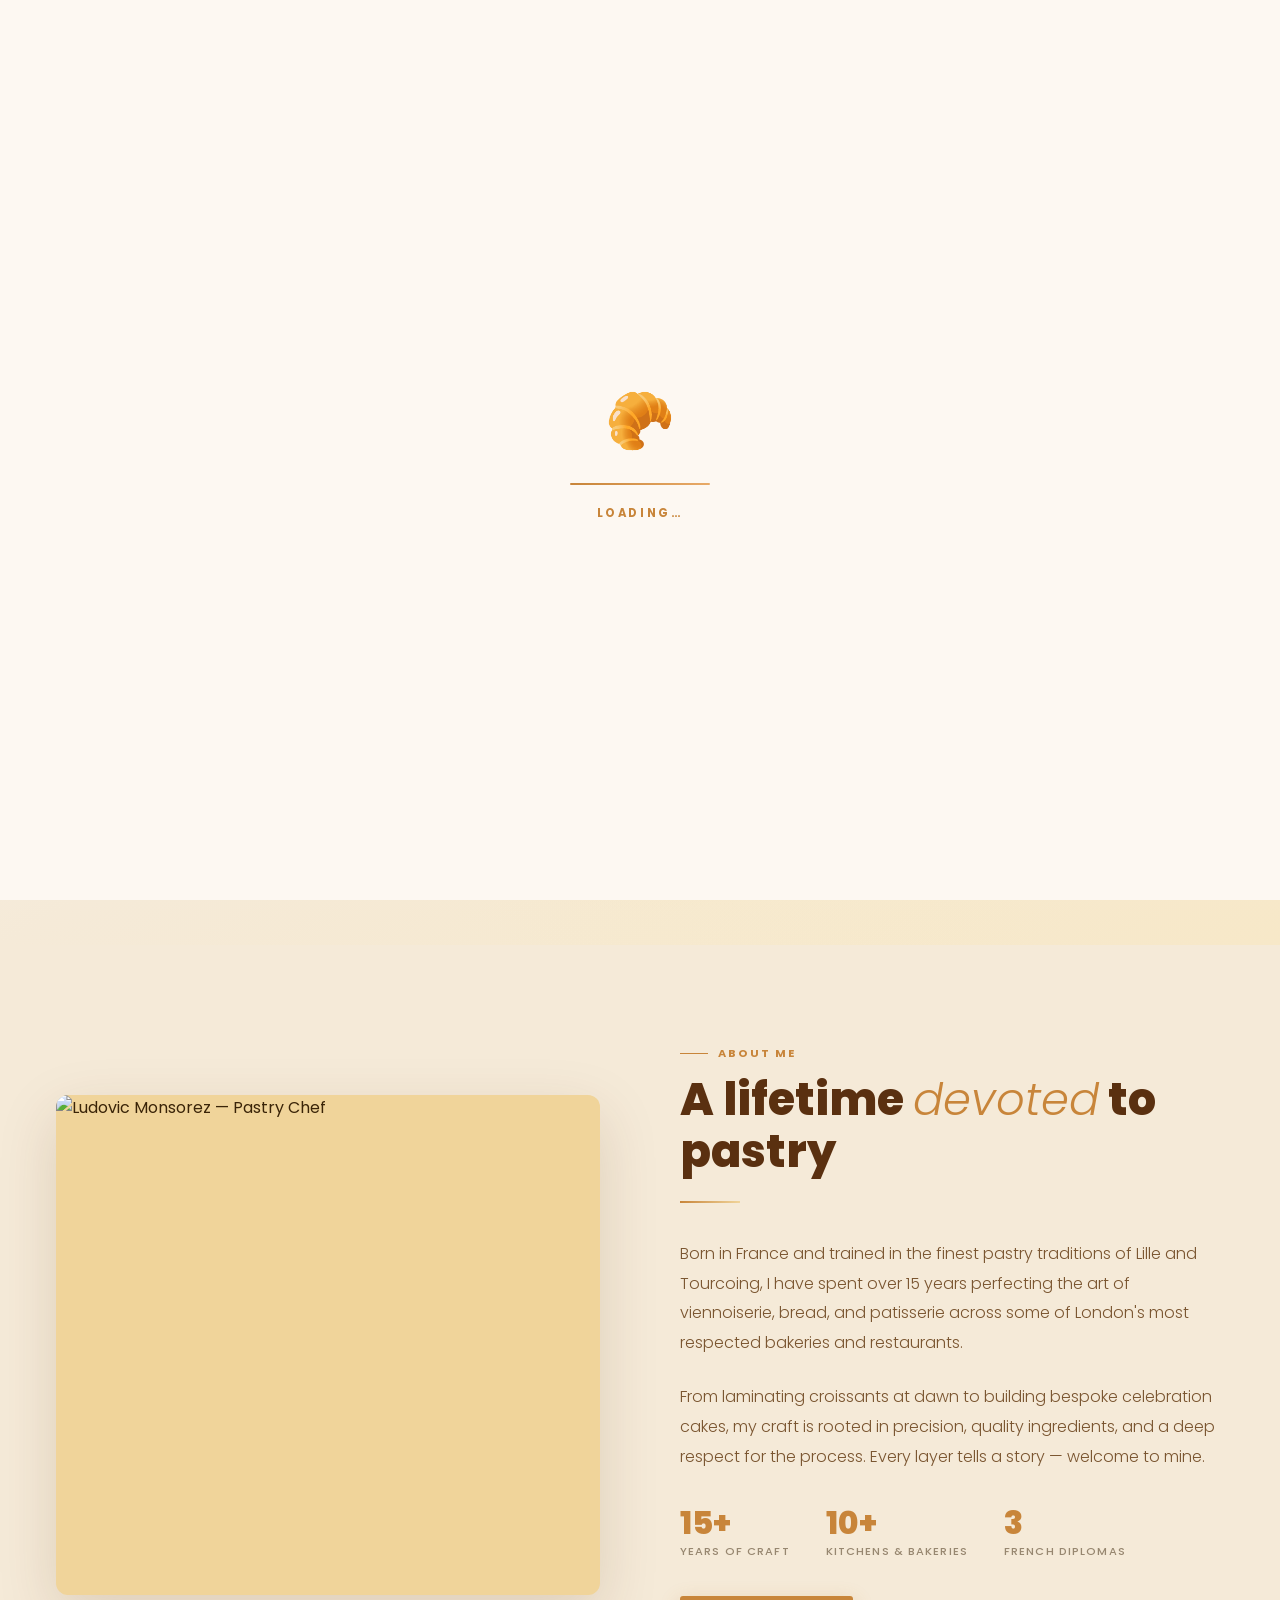
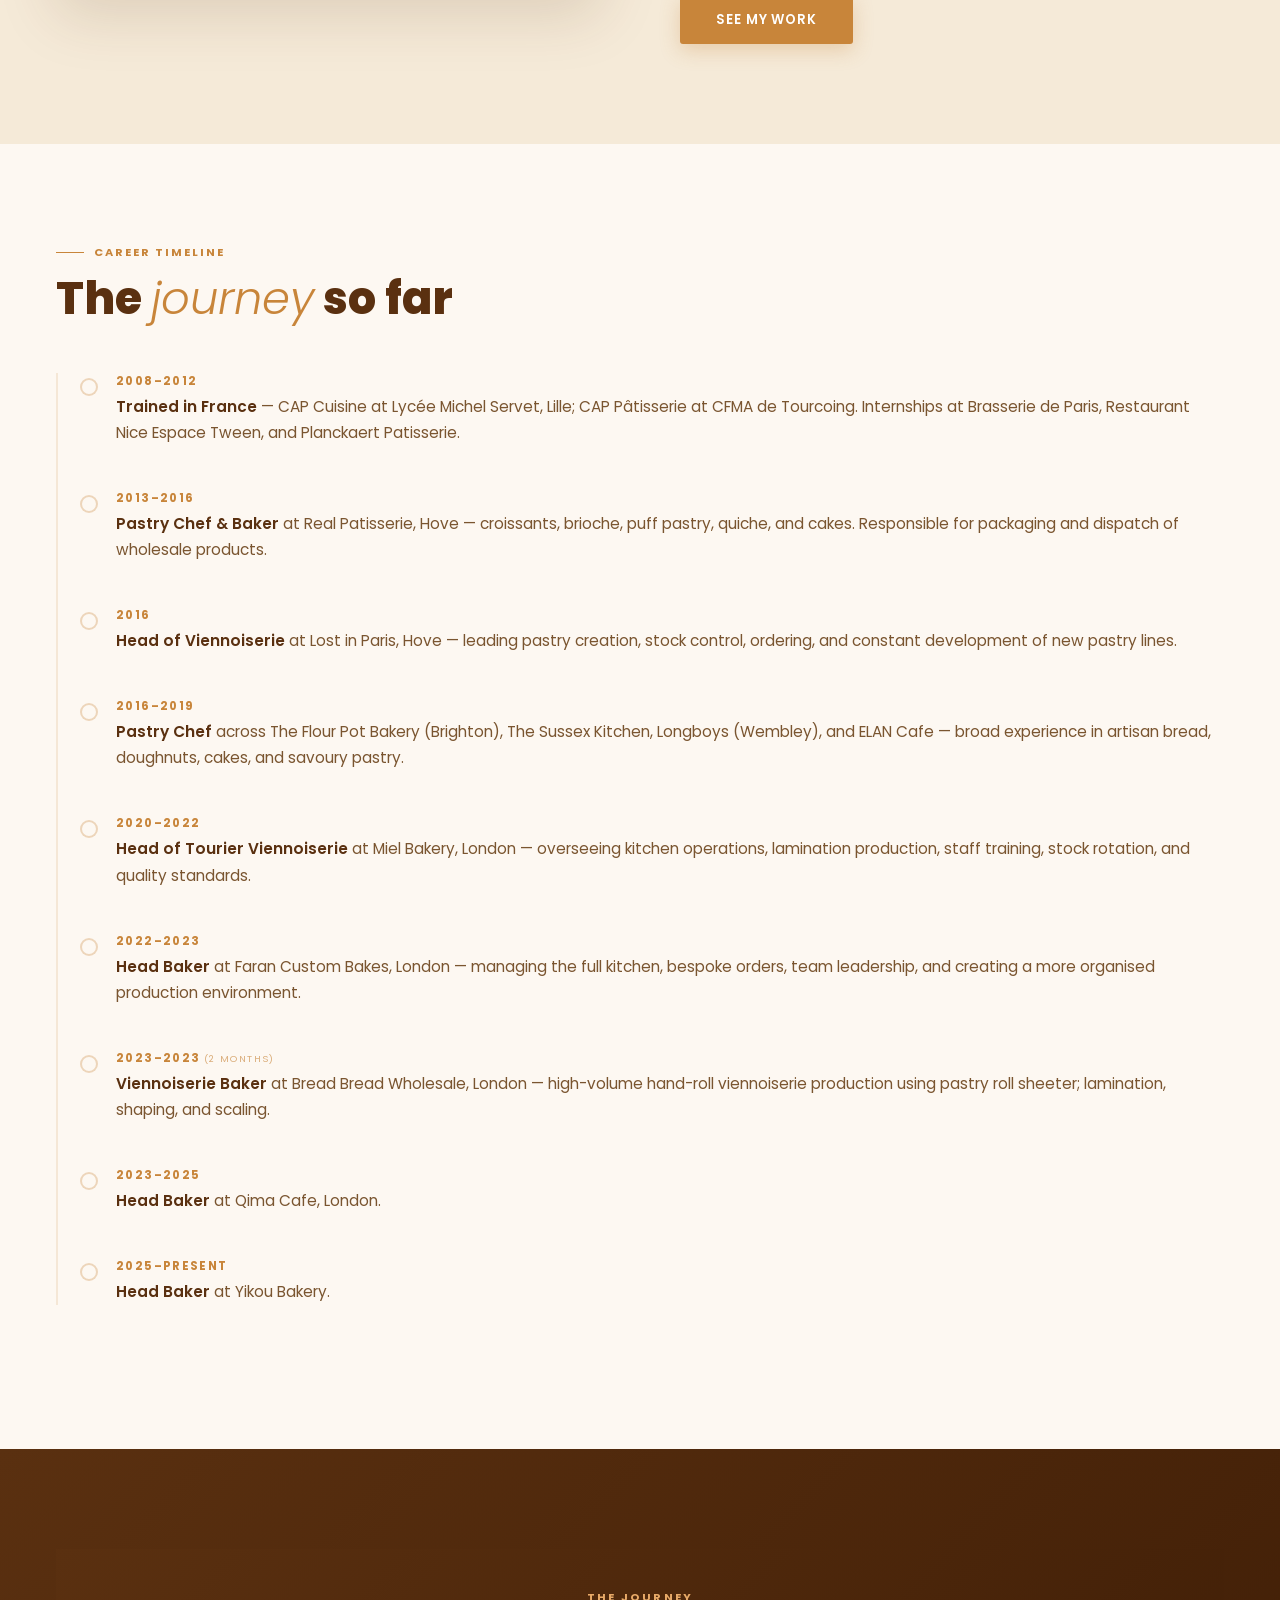
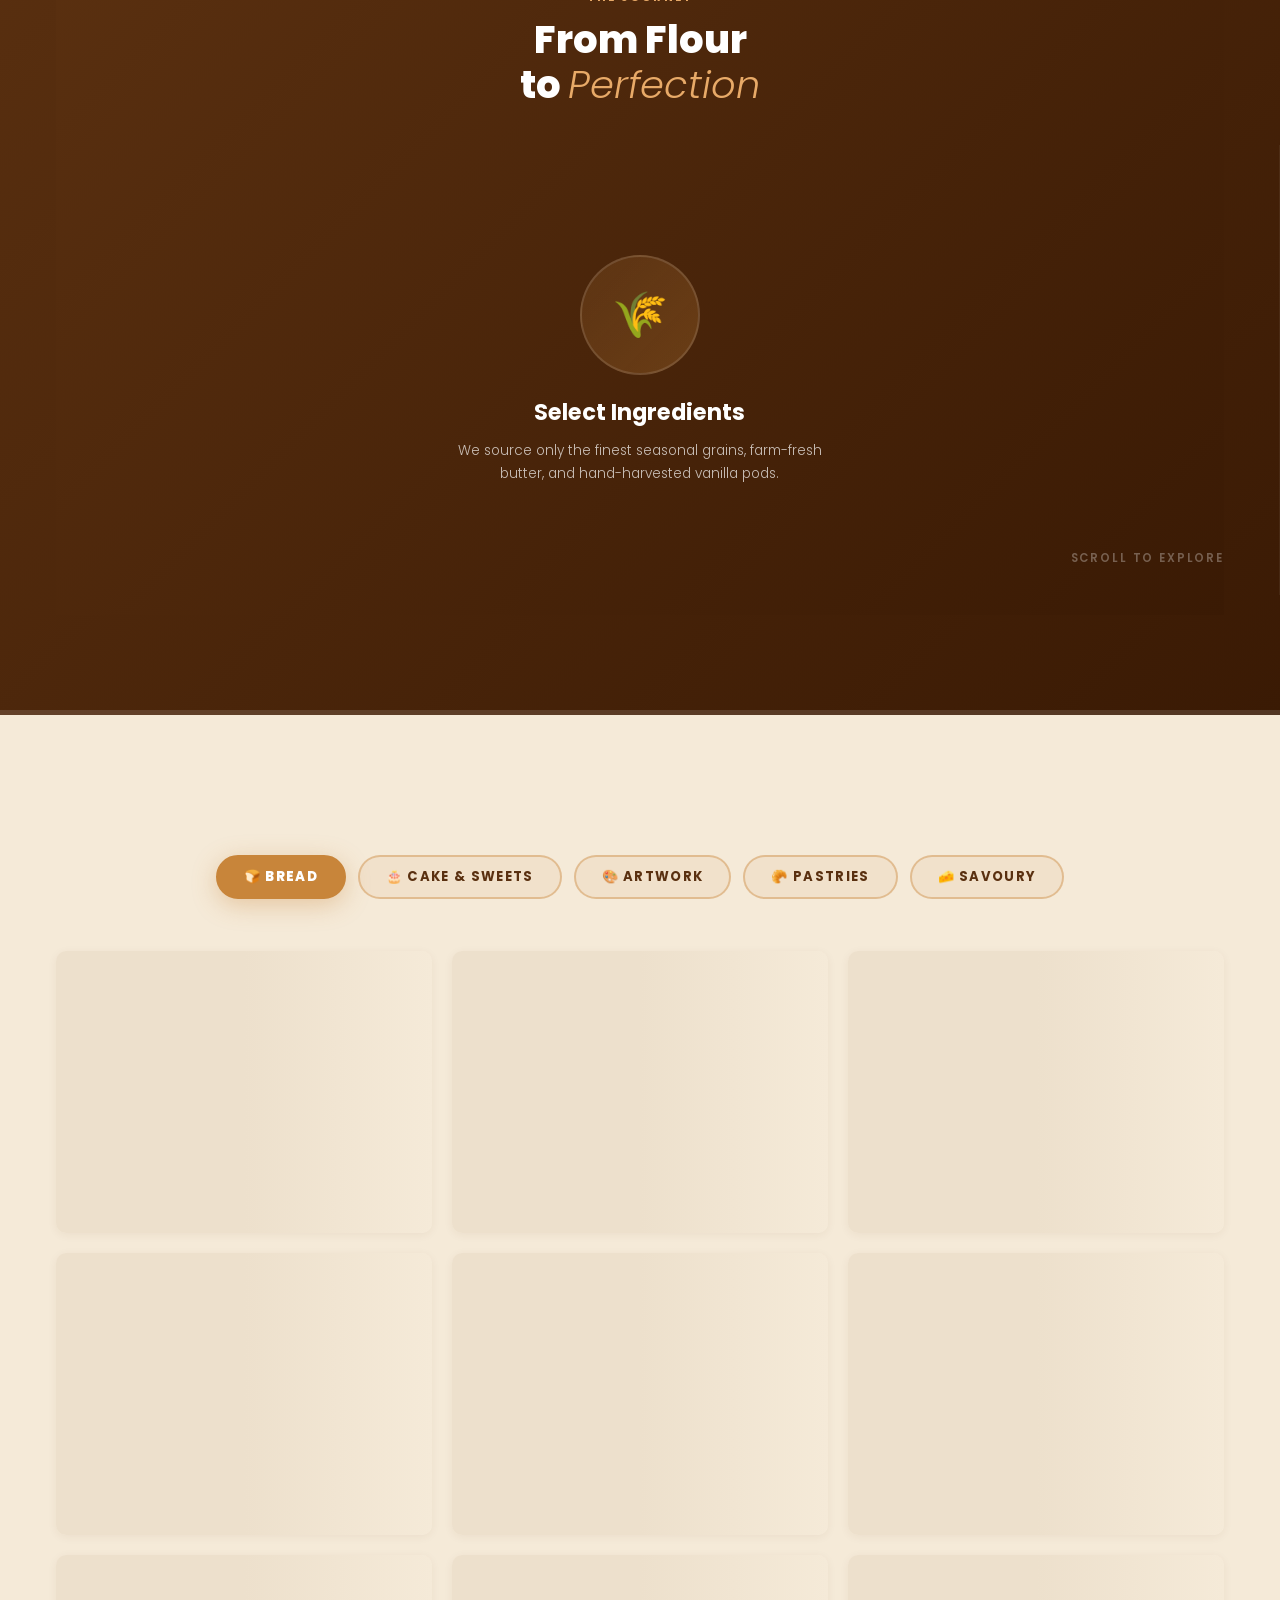
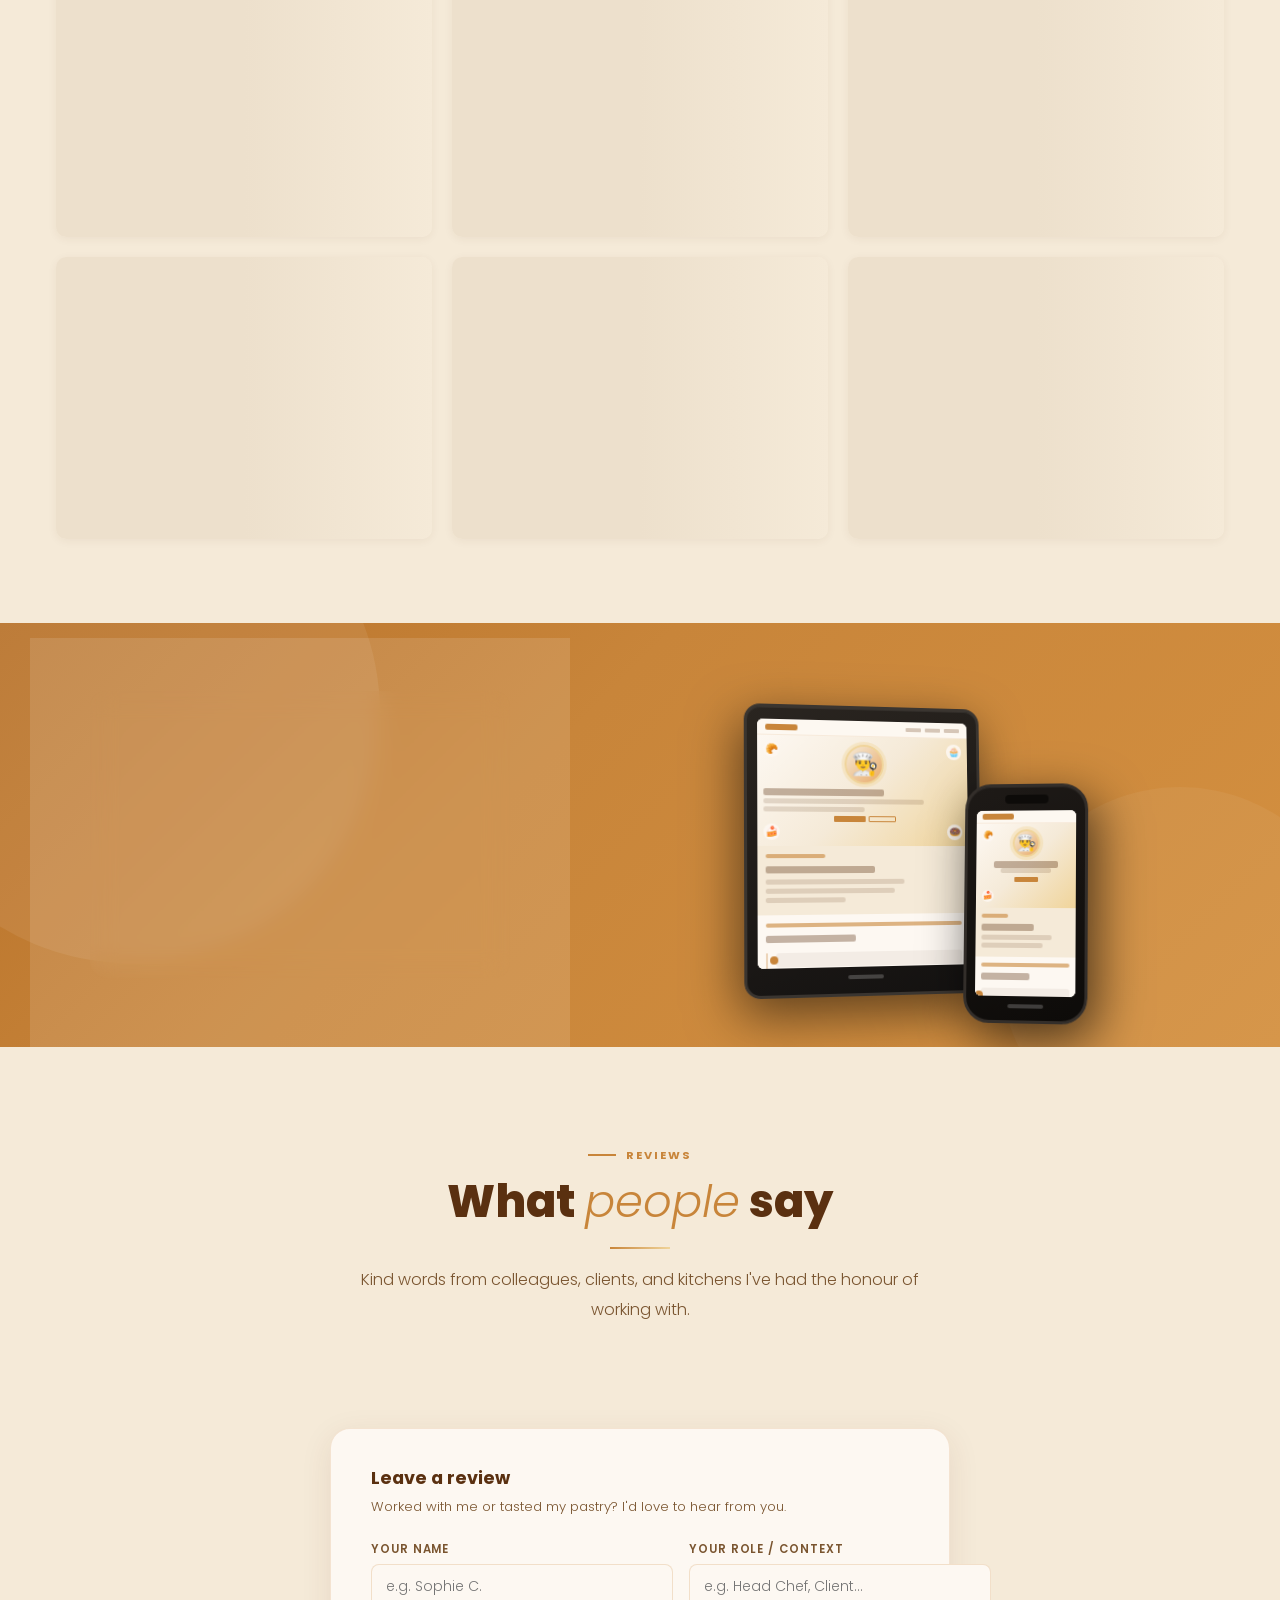
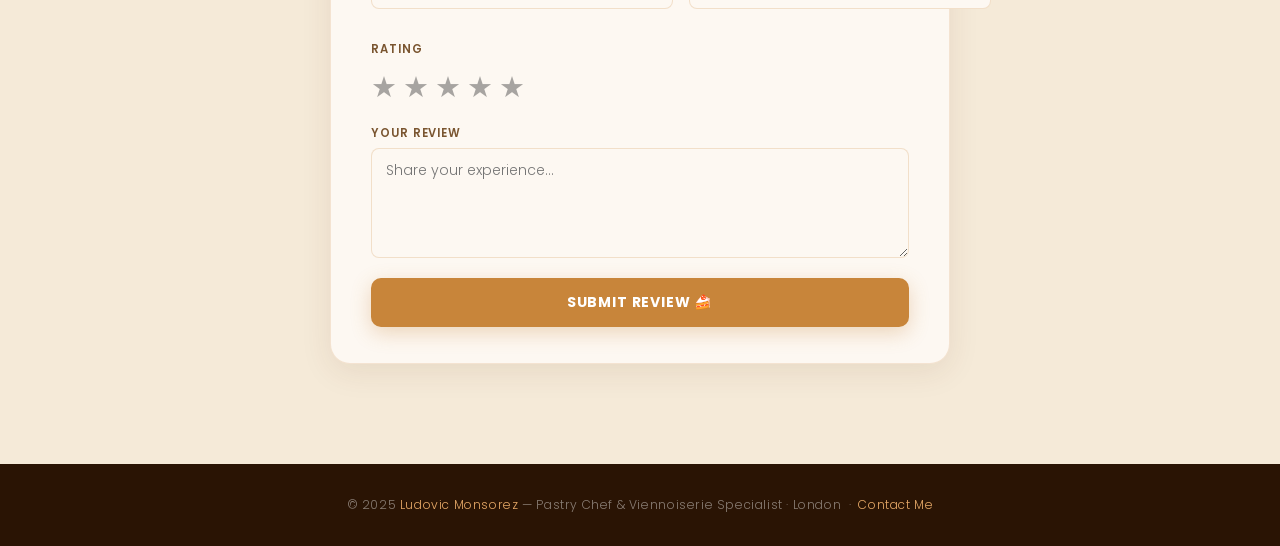
==== commit 6cbc7b4a: "Update Bread Bread timeline year to 2023–2023 (2 months) Co-Authored-By: Claude Sonnet 4.6 <noreply@" ====
--- a/index.html
+++ b/index.html
@@ -120,45 +120,70 @@
   <section id="hero">
     <div id="hero-mesh"></div>
 
-    <!-- freely scattered pastry items — emoji icons, click → pastries gallery -->
-    <div class="pastry-item pi-0" role="button" tabindex="0" aria-label="View Pastries">
+    <!-- freely scattered pastry items — emoji icons, click → matched gallery image -->
+    <div class="pastry-item pi-0" role="button" tabindex="0" aria-label="View Croissants" data-cat="pastries" data-label="Butter Croissant">
       <span class="pi-emoji">🥐</span>
       <span class="item-label">Croissant</span>
     </div>
-    <div class="pastry-item pi-1" role="button" tabindex="0" aria-label="View Pastries">
-      <span class="pi-emoji">🍩</span>
-      <span class="item-label">Donut</span>
-    </div>
-    <div class="pastry-item pi-2" role="button" tabindex="0" aria-label="View Pastries">
+    <div class="pastry-item pi-1" role="button" tabindex="0" aria-label="View Pain Au Raisin" data-cat="pastries" data-label="Pain Au Raisin">
+      <span class="pi-emoji">🌀</span>
+      <span class="item-label">Raisin</span>
+    </div>
+    <div class="pastry-item pi-2" role="button" tabindex="0" aria-label="View Pain Au Chocolat" data-cat="pastries" data-label="Pain Au Chocolat">
       <span class="pi-emoji">🍫</span>
       <span class="item-label">Chocolate</span>
     </div>
-    <div class="pastry-item pi-3" role="button" tabindex="0" aria-label="View Pastries">
+    <div class="pastry-item pi-3" role="button" tabindex="0" aria-label="View Coffee Bun" data-cat="pastries" data-label="Coffee Bun">
       <span class="pi-emoji">☕</span>
       <span class="item-label">Coffee Bun</span>
     </div>
-    <div class="pastry-item pi-4" role="button" tabindex="0" aria-label="View Pastries">
-      <span class="pi-emoji">🍰</span>
+    <div class="pastry-item pi-4" role="button" tabindex="0" aria-label="View Apple Danish" data-cat="pastries" data-label="Apple Danish">
+      <span class="pi-emoji">
+        <svg xmlns="http://www.w3.org/2000/svg" viewBox="0 0 36 36" width="1.15em" height="1.15em" style="vertical-align:middle;display:inline-block;">
+          <!-- Outer golden pastry shadow/base -->
+          <ellipse cx="18" cy="20" rx="15" ry="13" fill="#a06010"/>
+          <!-- Main pastry body -->
+          <ellipse cx="18" cy="18" rx="15" ry="13" fill="#e8a040"/>
+          <!-- Lighter laminated top layer -->
+          <ellipse cx="18" cy="17.5" rx="13" ry="11" fill="#f5bc60"/>
+          <!-- Score lines for flaky layers -->
+          <path d="M7 14 Q18 11 29 14" stroke="#c47820" stroke-width="1.1" fill="none" opacity="0.55"/>
+          <path d="M5 18 Q18 15 31 18" stroke="#c47820" stroke-width="1.1" fill="none" opacity="0.55"/>
+          <path d="M7 22 Q18 19 29 22" stroke="#c47820" stroke-width="1.1" fill="none" opacity="0.55"/>
+          <!-- Custard / cream filling centre -->
+          <ellipse cx="18" cy="18" rx="8" ry="6.5" fill="#fce9a5"/>
+          <!-- Raspberry / jam dot -->
+          <circle cx="18" cy="18" r="3.8" fill="#d44040"/>
+          <circle cx="16.8" cy="16.8" r="1.2" fill="#f07878" opacity="0.8"/>
+        </svg>
+      </span>
       <span class="item-label">Danish</span>
     </div>
-    <div class="pastry-item pi-5" role="button" tabindex="0" aria-label="View Pastries">
+    <div class="pastry-item pi-5" role="button" tabindex="0" aria-label="View Palmier" data-cat="pastries" data-label="Palmier">
       <span class="pi-emoji">🥧</span>
       <span class="item-label">Palmier</span>
     </div>
-    <div class="pastry-item pi-6" role="button" tabindex="0" aria-label="View Pastries">
+    <div class="pastry-item pi-6" role="button" tabindex="0" aria-label="View Éclair" data-cat="cakesweets" data-label="Eclair">
       <span class="pi-emoji">🍓</span>
       <span class="item-label">Éclair</span>
     </div>
-    <div class="pastry-item pi-7" role="button" tabindex="0" aria-label="View Pastries">
+    <div class="pastry-item pi-7" role="button" tabindex="0" aria-label="View Brioche" data-cat="pastries" data-label="Brioche Chocolate">
       <span class="pi-emoji">🧁</span>
       <span class="item-label">Brioche</span>
     </div>
-    <div class="pastry-item pi-8" role="button" tabindex="0" aria-label="View Pastries">
+    <div class="pastry-item pi-8" role="button" tabindex="0" aria-label="View Chai Roll" data-cat="pastries" data-label="Chai Roll">
       <span class="pi-emoji">🫖</span>
       <span class="item-label">Chai Roll</span>
     </div>
-    <div class="pastry-item pi-9" role="button" tabindex="0" aria-label="View Pastries">
-      <span class="pi-emoji">🌰</span>
+    <div class="pastry-item pi-9" role="button" tabindex="0" aria-label="View Pistachio Roll" data-cat="pastries" data-label="Pistachio Roll">
+      <span class="pi-emoji">
+        <svg xmlns="http://www.w3.org/2000/svg" viewBox="0 0 36 36" width="1.15em" height="1.15em" style="vertical-align:middle;display:inline-block;">
+          <circle cx="18" cy="18" r="16" fill="#7cb342"/>
+          <path d="M18 8C25.5 8 29.5 13 29.5 18.5C29.5 24.5 23.5 28 18 28C13 28 9.5 24 10.5 19C11.5 15 15 13 18 14C20.5 15 21.5 17.5 20 19.5C18.5 21.5 16 21 16 19" stroke="#33691e" stroke-width="2.3" fill="none" stroke-linecap="round"/>
+          <circle cx="18" cy="18" r="3" fill="#33691e" opacity="0.55"/>
+          <circle cx="18" cy="18" r="1.2" fill="#f0ffe0" opacity="0.7"/>
+        </svg>
+      </span>
       <span class="item-label">Pistachio Roll</span>
     </div>
 
@@ -289,7 +314,7 @@
           leadership, and creating a more organised production environment.</p>
       </div>
       <div class="timeline-item">
-        <p class="timeline-year">2023–Today</p>
+        <p class="timeline-year">2023–2023 <span style="font-weight:400;opacity:0.65;font-size:0.82em;">(2 months)</span></p>
         <p class="timeline-text"
           data-en="<strong>Viennoiserie Baker</strong> at Bread Bread Wholesale, London — high-volume hand-roll viennoiserie production using pastry roll sheeter; lamination, shaping, and scaling."
           data-fr="<strong>Boulanger Viennoiserie</strong> chez Bread Bread Wholesale, Londres — production à grand volume de viennoiseries façonnées à la main sur laminoir ; feuilletage, façonnage et pesée.">
@@ -784,18 +809,18 @@
         </div>
         <div class="gallery-slot">
           <img src="[data-uri]"
-            data-src="Assests/Pastries/Almond Crosx Bun.jpg" alt="Almond Crosx Bun" loading="lazy" decoding="async">
-          <div class="g-overlay"></div>
-          <div class="tilt-shine"></div>
-          <p class="g-label">Almond Crosx Bun</p>
-        </div>
-        <div class="gallery-slot">
-          <img src="[data-uri]"
-            data-src="Assests/Pastries/Apple &amp; ChesNut Danish.jpg" alt="Apple &amp; ChesNut Danish" loading="lazy"
-            decoding="async">
-          <div class="g-overlay"></div>
-          <div class="tilt-shine"></div>
-          <p class="g-label">Apple &amp; ChesNut Danish</p>
+            data-src="Assests/Pastries/Almond Crosx Bun.jpg" alt="Almond Cross Bun" loading="lazy" decoding="async">
+          <div class="g-overlay"></div>
+          <div class="tilt-shine"></div>
+          <p class="g-label">Almond Cross Bun</p>
+        </div>
+        <div class="gallery-slot">
+          <img src="[data-uri]"
+            data-src="Assests/Pastries/Apple &amp; ChesNut Danish.jpg" alt="Apple &amp; Chestnut Danish" loading="lazy"
+            decoding="async">
+          <div class="g-overlay"></div>
+          <div class="tilt-shine"></div>
+          <p class="g-label">Apple &amp; Chestnut Danish</p>
         </div>
         <div class="gallery-slot">
           <img src="[data-uri]"
@@ -813,19 +838,19 @@
         </div>
         <div class="gallery-slot">
           <img src="[data-uri]"
-            data-src="Assests/Pastries/Banana &amp; Gainduja Inside .jpg" alt="Banana &amp; Gainduja Inside "
-            loading="lazy" decoding="async">
-          <div class="g-overlay"></div>
-          <div class="tilt-shine"></div>
-          <p class="g-label">Banana &amp; Gainduja Inside </p>
+            data-src="Assests/Pastries/Banana &amp; Gainduja Inside .jpg" alt="Banana &amp; Gianduja Inside"
+            loading="lazy" decoding="async">
+          <div class="g-overlay"></div>
+          <div class="tilt-shine"></div>
+          <p class="g-label">Banana &amp; Gianduja Inside</p>
         </div>
         <div class="gallery-slot">
           <img src="[data-uri]"
             data-src="Assests/Pastries/Banana &amp; Gainduja Pain Au Chocolate.jpg"
-            alt="Banana &amp; Gainduja Pain Au Chocolate" loading="lazy" decoding="async">
-          <div class="g-overlay"></div>
-          <div class="tilt-shine"></div>
-          <p class="g-label">Banana &amp; Gainduja Pain Au Chocolate</p>
+            alt="Banana &amp; Gianduja Pain Au Chocolat" loading="lazy" decoding="async">
+          <div class="g-overlay"></div>
+          <div class="tilt-shine"></div>
+          <p class="g-label">Banana &amp; Gianduja Pain Au Chocolat</p>
         </div>
         <div class="gallery-slot">
           <img src="[data-uri]"
@@ -860,40 +885,40 @@
         </div>
         <div class="gallery-slot">
           <img src="[data-uri]"
-            data-src="Assests/Pastries/Browine &amp; Cholocate Crosx Bun.jpg" alt="Browine &amp; Cholocate Crosx Bun"
-            loading="lazy" decoding="async">
-          <div class="g-overlay"></div>
-          <div class="tilt-shine"></div>
-          <p class="g-label">Browine &amp; Cholocate Crosx Bun</p>
-        </div>
-        <div class="gallery-slot">
-          <img src="[data-uri]"
-            data-src="Assests/Pastries/Butter Crossaints.jpg" alt="Butter Crossaints" loading="lazy" decoding="async">
-          <div class="g-overlay"></div>
-          <div class="tilt-shine"></div>
-          <p class="g-label">Butter Crossaints</p>
-        </div>
-        <div class="gallery-slot">
-          <img src="[data-uri]"
-            data-src="Assests/Pastries/Butter_Crossaints.jpg" alt="Butter_Crossaints" loading="lazy" decoding="async">
-          <div class="g-overlay"></div>
-          <div class="tilt-shine"></div>
-          <p class="g-label">Butter_Crossaints</p>
-        </div>
-        <div class="gallery-slot">
-          <img src="[data-uri]"
-            data-src="Assests/Pastries/Caramilsed Apple and Peacan Roll.jpg" alt="Caramilsed Apple and Peacan Roll"
-            loading="lazy" decoding="async">
-          <div class="g-overlay"></div>
-          <div class="tilt-shine"></div>
-          <p class="g-label">Caramilsed Apple and Peacan Roll</p>
-        </div>
-        <div class="gallery-slot">
-          <img src="[data-uri]"
-            data-src="Assests/Pastries/Chai Bun .jpg" alt="Chai Bun " loading="lazy" decoding="async">
-          <div class="g-overlay"></div>
-          <div class="tilt-shine"></div>
-          <p class="g-label">Chai Bun </p>
+            data-src="Assests/Pastries/Browine &amp; Cholocate Crosx Bun.jpg" alt="Brownie &amp; Chocolate Cross Bun"
+            loading="lazy" decoding="async">
+          <div class="g-overlay"></div>
+          <div class="tilt-shine"></div>
+          <p class="g-label">Brownie &amp; Chocolate Cross Bun</p>
+        </div>
+        <div class="gallery-slot">
+          <img src="[data-uri]"
+            data-src="Assests/Pastries/Butter Crossaints.jpg" alt="Butter Croissants" loading="lazy" decoding="async">
+          <div class="g-overlay"></div>
+          <div class="tilt-shine"></div>
+          <p class="g-label">Butter Croissants</p>
+        </div>
+        <div class="gallery-slot">
+          <img src="[data-uri]"
+            data-src="Assests/Pastries/Butter_Crossaints.jpg" alt="Butter Croissants" loading="lazy" decoding="async">
+          <div class="g-overlay"></div>
+          <div class="tilt-shine"></div>
+          <p class="g-label">Butter Croissants</p>
+        </div>
+        <div class="gallery-slot">
+          <img src="[data-uri]"
+            data-src="Assests/Pastries/Caramilsed Apple and Peacan Roll.jpg" alt="Caramelised Apple and Pecan Roll"
+            loading="lazy" decoding="async">
+          <div class="g-overlay"></div>
+          <div class="tilt-shine"></div>
+          <p class="g-label">Caramelised Apple and Pecan Roll</p>
+        </div>
+        <div class="gallery-slot">
+          <img src="[data-uri]"
+            data-src="Assests/Pastries/Chai Bun .jpg" alt="Chai Bun" loading="lazy" decoding="async">
+          <div class="g-overlay"></div>
+          <div class="tilt-shine"></div>
+          <p class="g-label">Chai Bun</p>
         </div>
         <div class="gallery-slot">
           <img src="[data-uri]"
@@ -911,19 +936,19 @@
         </div>
         <div class="gallery-slot">
           <img src="[data-uri]"
-            data-src="Assests/Pastries/Chocolate &amp; Mint Crossaints.jpg" alt="Chocolate &amp; Mint Crossaints"
-            loading="lazy" decoding="async">
-          <div class="g-overlay"></div>
-          <div class="tilt-shine"></div>
-          <p class="g-label">Chocolate &amp; Mint Crossaints</p>
-        </div>
-        <div class="gallery-slot">
-          <img src="[data-uri]"
-            data-src="Assests/Pastries/Chocolate &amp; New York Yulle log.jpg" alt="Chocolate &amp; New York Yulle log"
-            loading="lazy" decoding="async">
-          <div class="g-overlay"></div>
-          <div class="tilt-shine"></div>
-          <p class="g-label">Chocolate &amp; New York Yulle log</p>
+            data-src="Assests/Pastries/Chocolate &amp; Mint Crossaints.jpg" alt="Chocolate &amp; Mint Croissants"
+            loading="lazy" decoding="async">
+          <div class="g-overlay"></div>
+          <div class="tilt-shine"></div>
+          <p class="g-label">Chocolate &amp; Mint Croissants</p>
+        </div>
+        <div class="gallery-slot">
+          <img src="[data-uri]"
+            data-src="Assests/Pastries/Chocolate &amp; New York Yulle log.jpg" alt="Chocolate &amp; New York Yule Log"
+            loading="lazy" decoding="async">
+          <div class="g-overlay"></div>
+          <div class="tilt-shine"></div>
+          <p class="g-label">Chocolate &amp; New York Yule Log</p>
         </div>
         <div class="gallery-slot">
           <img src="[data-uri]"
@@ -935,18 +960,18 @@
         <div class="gallery-slot">
           <img src="[data-uri]"
             data-src="Assests/Pastries/Christmas Gainduja Pain Au Chocolate.jpg"
-            alt="Christmas Gainduja Pain Au Chocolate" loading="lazy" decoding="async">
-          <div class="g-overlay"></div>
-          <div class="tilt-shine"></div>
-          <p class="g-label">Christmas Gainduja Pain Au Chocolate</p>
-        </div>
-        <div class="gallery-slot">
-          <img src="[data-uri]"
-            data-src="Assests/Pastries/Coconut &amp; PineApple Danish.jpg" alt="Coconut &amp; PineApple Danish"
-            loading="lazy" decoding="async">
-          <div class="g-overlay"></div>
-          <div class="tilt-shine"></div>
-          <p class="g-label">Coconut &amp; PineApple Danish</p>
+            alt="Christmas Gianduja Pain Au Chocolat" loading="lazy" decoding="async">
+          <div class="g-overlay"></div>
+          <div class="tilt-shine"></div>
+          <p class="g-label">Christmas Gianduja Pain Au Chocolat</p>
+        </div>
+        <div class="gallery-slot">
+          <img src="[data-uri]"
+            data-src="Assests/Pastries/Coconut &amp; PineApple Danish.jpg" alt="Coconut &amp; Pineapple Danish"
+            loading="lazy" decoding="async">
+          <div class="g-overlay"></div>
+          <div class="tilt-shine"></div>
+          <p class="g-label">Coconut &amp; Pineapple Danish</p>
         </div>
         <div class="gallery-slot">
           <img src="[data-uri]"
@@ -965,26 +990,26 @@
         </div>
         <div class="gallery-slot">
           <img src="[data-uri]"
-            data-src="Assests/Pastries/Croockie.jpg" alt="Croockie" loading="lazy" decoding="async">
-          <div class="g-overlay"></div>
-          <div class="tilt-shine"></div>
-          <p class="g-label">Croockie</p>
-        </div>
-        <div class="gallery-slot">
-          <img src="[data-uri]"
-            data-src="Assests/Pastries/Double Baked Sessame.jpg" alt="Double Baked Sessame" loading="lazy"
-            decoding="async">
-          <div class="g-overlay"></div>
-          <div class="tilt-shine"></div>
-          <p class="g-label">Double Baked Sessame</p>
-        </div>
-        <div class="gallery-slot">
-          <img src="[data-uri]"
-            data-src="Assests/Pastries/Gainduja Pain Au Chocolate.jpg" alt="Gainduja Pain Au Chocolate" loading="lazy"
-            decoding="async">
-          <div class="g-overlay"></div>
-          <div class="tilt-shine"></div>
-          <p class="g-label">Gainduja Pain Au Chocolate</p>
+            data-src="Assests/Pastries/Croockie.jpg" alt="Crookie" loading="lazy" decoding="async">
+          <div class="g-overlay"></div>
+          <div class="tilt-shine"></div>
+          <p class="g-label">Crookie</p>
+        </div>
+        <div class="gallery-slot">
+          <img src="[data-uri]"
+            data-src="Assests/Pastries/Double Baked Sessame.jpg" alt="Double Baked Sesame" loading="lazy"
+            decoding="async">
+          <div class="g-overlay"></div>
+          <div class="tilt-shine"></div>
+          <p class="g-label">Double Baked Sesame</p>
+        </div>
+        <div class="gallery-slot">
+          <img src="[data-uri]"
+            data-src="Assests/Pastries/Gainduja Pain Au Chocolate.jpg" alt="Gianduja Pain Au Chocolat" loading="lazy"
+            decoding="async">
+          <div class="g-overlay"></div>
+          <div class="tilt-shine"></div>
+          <p class="g-label">Gianduja Pain Au Chocolat</p>
         </div>
         <div class="gallery-slot">
           <img src="[data-uri]"
@@ -1011,55 +1036,55 @@
         </div>
         <div class="gallery-slot">
           <img src="[data-uri]"
-            data-src="Assests/Pastries/Macha &amp; Almond Crossaints.jpg" alt="Macha &amp; Almond Crossaints"
-            loading="lazy" decoding="async">
-          <div class="g-overlay"></div>
-          <div class="tilt-shine"></div>
-          <p class="g-label">Macha &amp; Almond Crossaints</p>
-        </div>
-        <div class="gallery-slot">
-          <img src="[data-uri]"
-            data-src="Assests/Pastries/Macha Almond Crossaints.jpg" alt="Macha Almond Crossaints" loading="lazy"
-            decoding="async">
-          <div class="g-overlay"></div>
-          <div class="tilt-shine"></div>
-          <p class="g-label">Macha Almond Crossaints</p>
-        </div>
-        <div class="gallery-slot">
-          <img src="[data-uri]"
-            data-src="Assests/Pastries/Mint &amp; Cholocate Crosx .jpg" alt="Mint &amp; Cholocate Crosx " loading="lazy"
-            decoding="async">
-          <div class="g-overlay"></div>
-          <div class="tilt-shine"></div>
-          <p class="g-label">Mint &amp; Cholocate Crosx </p>
-        </div>
-        <div class="gallery-slot">
-          <img src="[data-uri]"
-            data-src="Assests/Pastries/Pain Au Chocloate.jpg" alt="Pain Au Chocloate" loading="lazy" decoding="async">
-          <div class="g-overlay"></div>
-          <div class="tilt-shine"></div>
-          <p class="g-label">Pain Au Chocloate</p>
-        </div>
-        <div class="gallery-slot">
-          <img src="[data-uri]"
-            data-src="Assests/Pastries/Pain Au Chocolate .jpg" alt="Pain Au Chocolate " loading="lazy" decoding="async">
-          <div class="g-overlay"></div>
-          <div class="tilt-shine"></div>
-          <p class="g-label">Pain Au Chocolate </p>
-        </div>
-        <div class="gallery-slot">
-          <img src="[data-uri]"
-            data-src="Assests/Pastries/Pain Au Raisain .jpg" alt="Pain Au Raisain " loading="lazy" decoding="async">
-          <div class="g-overlay"></div>
-          <div class="tilt-shine"></div>
-          <p class="g-label">Pain Au Raisain </p>
-        </div>
-        <div class="gallery-slot">
-          <img src="[data-uri]"
-            data-src="Assests/Pastries/Pain Au Raisain.jpg" alt="Pain Au Raisain" loading="lazy" decoding="async">
-          <div class="g-overlay"></div>
-          <div class="tilt-shine"></div>
-          <p class="g-label">Pain Au Raisain</p>
+            data-src="Assests/Pastries/Macha &amp; Almond Crossaints.jpg" alt="Matcha &amp; Almond Croissants"
+            loading="lazy" decoding="async">
+          <div class="g-overlay"></div>
+          <div class="tilt-shine"></div>
+          <p class="g-label">Matcha &amp; Almond Croissants</p>
+        </div>
+        <div class="gallery-slot">
+          <img src="[data-uri]"
+            data-src="Assests/Pastries/Macha Almond Crossaints.jpg" alt="Matcha Almond Croissants" loading="lazy"
+            decoding="async">
+          <div class="g-overlay"></div>
+          <div class="tilt-shine"></div>
+          <p class="g-label">Matcha Almond Croissants</p>
+        </div>
+        <div class="gallery-slot">
+          <img src="[data-uri]"
+            data-src="Assests/Pastries/Mint &amp; Cholocate Crosx .jpg" alt="Mint &amp; Chocolate Cross"
+            loading="lazy" decoding="async">
+          <div class="g-overlay"></div>
+          <div class="tilt-shine"></div>
+          <p class="g-label">Mint &amp; Chocolate Cross</p>
+        </div>
+        <div class="gallery-slot">
+          <img src="[data-uri]"
+            data-src="Assests/Pastries/Pain Au Chocloate.jpg" alt="Pain Au Chocolat" loading="lazy" decoding="async">
+          <div class="g-overlay"></div>
+          <div class="tilt-shine"></div>
+          <p class="g-label">Pain Au Chocolat</p>
+        </div>
+        <div class="gallery-slot">
+          <img src="[data-uri]"
+            data-src="Assests/Pastries/Pain Au Chocolate .jpg" alt="Pain Au Chocolat" loading="lazy" decoding="async">
+          <div class="g-overlay"></div>
+          <div class="tilt-shine"></div>
+          <p class="g-label">Pain Au Chocolat</p>
+        </div>
+        <div class="gallery-slot">
+          <img src="[data-uri]"
+            data-src="Assests/Pastries/Pain Au Raisain .jpg" alt="Pain Au Raisin" loading="lazy" decoding="async">
+          <div class="g-overlay"></div>
+          <div class="tilt-shine"></div>
+          <p class="g-label">Pain Au Raisin</p>
+        </div>
+        <div class="gallery-slot">
+          <img src="[data-uri]"
+            data-src="Assests/Pastries/Pain Au Raisain.jpg" alt="Pain Au Raisin" loading="lazy" decoding="async">
+          <div class="g-overlay"></div>
+          <div class="tilt-shine"></div>
+          <p class="g-label">Pain Au Raisin</p>
         </div>
         <div class="gallery-slot">
           <img src="[data-uri]"
@@ -1077,10 +1102,10 @@
         </div>
         <div class="gallery-slot">
           <img src="[data-uri]"
-            data-src="Assests/Pastries/Pain au Chocolate.jpg" alt="Pain au Chocolate" loading="lazy" decoding="async">
-          <div class="g-overlay"></div>
-          <div class="tilt-shine"></div>
-          <p class="g-label">Pain au Chocolate</p>
+            data-src="Assests/Pastries/Pain au Chocolate.jpg" alt="Pain au Chocolat" loading="lazy" decoding="async">
+          <div class="g-overlay"></div>
+          <div class="tilt-shine"></div>
+          <p class="g-label">Pain au Chocolat</p>
         </div>
         <div class="gallery-slot">
           <img src="[data-uri]"
@@ -1091,11 +1116,11 @@
         </div>
         <div class="gallery-slot">
           <img src="[data-uri]"
-            data-src="Assests/Pastries/Peanut Butter &amp; Cassis Gelly.jpg" alt="Peanut Butter &amp; Cassis Gelly"
-            loading="lazy" decoding="async">
-          <div class="g-overlay"></div>
-          <div class="tilt-shine"></div>
-          <p class="g-label">Peanut Butter &amp; Cassis Gelly</p>
+            data-src="Assests/Pastries/Peanut Butter &amp; Cassis Gelly.jpg" alt="Peanut Butter &amp; Cassis Jelly"
+            loading="lazy" decoding="async">
+          <div class="g-overlay"></div>
+          <div class="tilt-shine"></div>
+          <p class="g-label">Peanut Butter &amp; Cassis Jelly</p>
         </div>
         <div class="gallery-slot">
           <img src="[data-uri]"
@@ -1123,19 +1148,19 @@
         </div>
         <div class="gallery-slot">
           <img src="[data-uri]"
-            data-src="Assests/Pastries/Petit pois tomato parmezan .jpg" alt="Petit pois tomato parmezan " loading="lazy"
-            decoding="async">
-          <div class="g-overlay"></div>
-          <div class="tilt-shine"></div>
-          <p class="g-label">Petit pois tomato parmezan </p>
+            data-src="Assests/Pastries/Petit pois tomato parmezan .jpg" alt="Petit Pois Tomato Parmesan" loading="lazy"
+            decoding="async">
+          <div class="g-overlay"></div>
+          <div class="tilt-shine"></div>
+          <p class="g-label">Petit Pois Tomato Parmesan</p>
         </div>
         <div class="gallery-slot">
           <img src="[data-uri]"
             data-src="Assests/Pastries/Pistachio &amp; Raspberry Crosx Cruffin.jpg"
-            alt="Pistachio &amp; Raspberry Crosx Cruffin" loading="lazy" decoding="async">
-          <div class="g-overlay"></div>
-          <div class="tilt-shine"></div>
-          <p class="g-label">Pistachio &amp; Raspberry Crosx Cruffin</p>
+            alt="Pistachio &amp; Raspberry Cross Cruffin" loading="lazy" decoding="async">
+          <div class="g-overlay"></div>
+          <div class="tilt-shine"></div>
+          <p class="g-label">Pistachio &amp; Raspberry Cross Cruffin</p>
         </div>
         <div class="gallery-slot">
           <img src="[data-uri]"
@@ -1147,11 +1172,11 @@
         </div>
         <div class="gallery-slot">
           <img src="[data-uri]"
-            data-src="Assests/Pastries/Pistachio Crossaints.jpg" alt="Pistachio Crossaints" loading="lazy"
-            decoding="async">
-          <div class="g-overlay"></div>
-          <div class="tilt-shine"></div>
-          <p class="g-label">Pistachio Crossaints</p>
+            data-src="Assests/Pastries/Pistachio Crossaints.jpg" alt="Pistachio Croissants" loading="lazy"
+            decoding="async">
+          <div class="g-overlay"></div>
+          <div class="tilt-shine"></div>
+          <p class="g-label">Pistachio Croissants</p>
         </div>
         <div class="gallery-slot">
           <img src="[data-uri]"
@@ -1163,11 +1188,11 @@
         </div>
         <div class="gallery-slot">
           <img src="[data-uri]"
-            data-src="Assests/Pastries/Pistachio Roll and Rubab Danish.jpg" alt="Pistachio Roll and Rubab Danish"
-            loading="lazy" decoding="async">
-          <div class="g-overlay"></div>
-          <div class="tilt-shine"></div>
-          <p class="g-label">Pistachio Roll and Rubab Danish</p>
+            data-src="Assests/Pastries/Pistachio Roll and Rubab Danish.jpg" alt="Pistachio Roll and Rhubarb Danish"
+            loading="lazy" decoding="async">
+          <div class="g-overlay"></div>
+          <div class="tilt-shine"></div>
+          <p class="g-label">Pistachio Roll and Rhubarb Danish</p>
         </div>
         <div class="gallery-slot">
           <img src="[data-uri]"
@@ -1192,19 +1217,19 @@
         </div>
         <div class="gallery-slot">
           <img src="[data-uri]"
-            data-src="Assests/Pastries/Rasberry &amp; Cream Danish.jpg" alt="Rasberry &amp; Cream Danish" loading="lazy"
-            decoding="async">
-          <div class="g-overlay"></div>
-          <div class="tilt-shine"></div>
-          <p class="g-label">Rasberry &amp; Cream Danish</p>
-        </div>
-        <div class="gallery-slot">
-          <img src="[data-uri]"
-            data-src="Assests/Pastries/Raspberry &amp; Licthi Roll Crosx.jpg" alt="Raspberry &amp; Licthi Roll Crosx"
-            loading="lazy" decoding="async">
-          <div class="g-overlay"></div>
-          <div class="tilt-shine"></div>
-          <p class="g-label">Raspberry &amp; Licthi Roll Crosx</p>
+            data-src="Assests/Pastries/Rasberry &amp; Cream Danish.jpg" alt="Raspberry &amp; Cream Danish" loading="lazy"
+            decoding="async">
+          <div class="g-overlay"></div>
+          <div class="tilt-shine"></div>
+          <p class="g-label">Raspberry &amp; Cream Danish</p>
+        </div>
+        <div class="gallery-slot">
+          <img src="[data-uri]"
+            data-src="Assests/Pastries/Raspberry &amp; Licthi Roll Crosx.jpg" alt="Raspberry &amp; Litchi Roll Cross"
+            loading="lazy" decoding="async">
+          <div class="g-overlay"></div>
+          <div class="tilt-shine"></div>
+          <p class="g-label">Raspberry &amp; Litchi Roll Cross</p>
         </div>
         <div class="gallery-slot">
           <img src="[data-uri]"
@@ -1217,10 +1242,10 @@
         <div class="gallery-slot">
           <img src="[data-uri]"
             data-src="Assests/Pastries/Raspberry , Litchi &amp; Pistachio Danish.jpg"
-            alt="Raspberry , Litchi &amp; Pistachio Danish" loading="lazy" decoding="async">
-          <div class="g-overlay"></div>
-          <div class="tilt-shine"></div>
-          <p class="g-label">Raspberry , Litchi &amp; Pistachio Danish</p>
+            alt="Raspberry, Litchi &amp; Pistachio Danish" loading="lazy" decoding="async">
+          <div class="g-overlay"></div>
+          <div class="tilt-shine"></div>
+          <p class="g-label">Raspberry, Litchi &amp; Pistachio Danish</p>
         </div>
         <div class="gallery-slot">
           <img src="[data-uri]"
@@ -1241,10 +1266,10 @@
         <div class="gallery-slot">
           <img src="[data-uri]"
             data-src="Assests/Pastries/Raspeberry &amp; Rose Pain Au Chocolate.jpg"
-            alt="Raspeberry &amp; Rose Pain Au Chocolate" loading="lazy" decoding="async">
-          <div class="g-overlay"></div>
-          <div class="tilt-shine"></div>
-          <p class="g-label">Raspeberry &amp; Rose Pain Au Chocolate</p>
+            alt="Raspberry &amp; Rose Pain Au Chocolat" loading="lazy" decoding="async">
+          <div class="g-overlay"></div>
+          <div class="tilt-shine"></div>
+          <p class="g-label">Raspberry &amp; Rose Pain Au Chocolat</p>
         </div>
         <div class="gallery-slot">
           <img src="[data-uri]"
@@ -1264,41 +1289,41 @@
         </div>
         <div class="gallery-slot">
           <img src="[data-uri]"
-            data-src="Assests/Pastries/Roche Crosx.jpg" alt="Roche Crosx" loading="lazy" decoding="async">
-          <div class="g-overlay"></div>
-          <div class="tilt-shine"></div>
-          <p class="g-label">Roche Crosx</p>
-        </div>
-        <div class="gallery-slot">
-          <img src="[data-uri]"
-            data-src="Assests/Pastries/Roche Hazelnit Chocolate Brioche.jpg" alt="Roche Hazelnit Chocolate Brioche"
-            loading="lazy" decoding="async">
-          <div class="g-overlay"></div>
-          <div class="tilt-shine"></div>
-          <p class="g-label">Roche Hazelnit Chocolate Brioche</p>
-        </div>
-        <div class="gallery-slot">
-          <img src="[data-uri]"
-            data-src="Assests/Pastries/Rubbab Danish.jpg" alt="Rubbab Danish" loading="lazy" decoding="async">
-          <div class="g-overlay"></div>
-          <div class="tilt-shine"></div>
-          <p class="g-label">Rubbab Danish</p>
-        </div>
-        <div class="gallery-slot">
-          <img src="[data-uri]"
-            data-src="Assests/Pastries/Sesame &amp; Banana Brullè Danish .jpg" alt="Sesame &amp; Banana Brullè Danish "
-            loading="lazy" decoding="async">
-          <div class="g-overlay"></div>
-          <div class="tilt-shine"></div>
-          <p class="g-label">Sesame &amp; Banana Brullè Danish </p>
-        </div>
-        <div class="gallery-slot">
-          <img src="[data-uri]"
-            data-src="Assests/Pastries/Sesame &amp; Banana Brullè Danish.jpg" alt="Sesame &amp; Banana Brullè Danish"
-            loading="lazy" decoding="async">
-          <div class="g-overlay"></div>
-          <div class="tilt-shine"></div>
-          <p class="g-label">Sesame &amp; Banana Brullè Danish</p>
+            data-src="Assests/Pastries/Roche Crosx.jpg" alt="Rocher Cross" loading="lazy" decoding="async">
+          <div class="g-overlay"></div>
+          <div class="tilt-shine"></div>
+          <p class="g-label">Rocher Cross</p>
+        </div>
+        <div class="gallery-slot">
+          <img src="[data-uri]"
+            data-src="Assests/Pastries/Roche Hazelnit Chocolate Brioche.jpg" alt="Rocher Hazelnut Chocolate Brioche"
+            loading="lazy" decoding="async">
+          <div class="g-overlay"></div>
+          <div class="tilt-shine"></div>
+          <p class="g-label">Rocher Hazelnut Chocolate Brioche</p>
+        </div>
+        <div class="gallery-slot">
+          <img src="[data-uri]"
+            data-src="Assests/Pastries/Rubbab Danish.jpg" alt="Rhubarb Danish" loading="lazy" decoding="async">
+          <div class="g-overlay"></div>
+          <div class="tilt-shine"></div>
+          <p class="g-label">Rhubarb Danish</p>
+        </div>
+        <div class="gallery-slot">
+          <img src="[data-uri]"
+            data-src="Assests/Pastries/Sesame &amp; Banana Brullè Danish .jpg" alt="Sesame &amp; Banana Brûlée Danish"
+            loading="lazy" decoding="async">
+          <div class="g-overlay"></div>
+          <div class="tilt-shine"></div>
+          <p class="g-label">Sesame &amp; Banana Brûlée Danish</p>
+        </div>
+        <div class="gallery-slot">
+          <img src="[data-uri]"
+            data-src="Assests/Pastries/Sesame &amp; Banana Brullè Danish.jpg" alt="Sesame &amp; Banana Brûlée Danish"
+            loading="lazy" decoding="async">
+          <div class="g-overlay"></div>
+          <div class="tilt-shine"></div>
+          <p class="g-label">Sesame &amp; Banana Brûlée Danish</p>
         </div>
         <div class="gallery-slot">
           <img src="[data-uri]"
@@ -1317,27 +1342,27 @@
         </div>
         <div class="gallery-slot">
           <img src="[data-uri]"
-            data-src="Assests/Pastries/Vanilla &amp; Caramel New York Yulle.jpg"
-            alt="Vanilla &amp; Caramel New York Yulle" loading="lazy" decoding="async">
-          <div class="g-overlay"></div>
-          <div class="tilt-shine"></div>
-          <p class="g-label">Vanilla &amp; Caramel New York Yulle</p>
-        </div>
-        <div class="gallery-slot">
-          <img src="[data-uri]"
-            data-src="Assests/Pastries/Yemini Honey Brioche.jpg" alt="Yemini Honey Brioche" loading="lazy"
-            decoding="async">
-          <div class="g-overlay"></div>
-          <div class="tilt-shine"></div>
-          <p class="g-label">Yemini Honey Brioche</p>
-        </div>
-        <div class="gallery-slot">
-          <img src="[data-uri]"
-            data-src="Assests/Pastries/Yemini_Honey_Brioche.jpg" alt="Yemini_Honey_Brioche" loading="lazy"
-            decoding="async">
-          <div class="g-overlay"></div>
-          <div class="tilt-shine"></div>
-          <p class="g-label">Yemini_Honey_Brioche</p>
+            data-src="Assests/Pastries/Vanilla &amp; Caramel New York Roll.jpg"
+            alt="Vanilla &amp; Caramel New York Roll" loading="lazy" decoding="async">
+          <div class="g-overlay"></div>
+          <div class="tilt-shine"></div>
+          <p class="g-label">Vanilla &amp; Caramel New York Roll</p>
+        </div>
+        <div class="gallery-slot">
+          <img src="[data-uri]"
+            data-src="Assests/Pastries/Yemini Honey  Brioche Feuilleté .jpg" alt="Yemeni Honey Brioche Feuilleté" loading="lazy"
+            decoding="async">
+          <div class="g-overlay"></div>
+          <div class="tilt-shine"></div>
+          <p class="g-label">Yemeni Honey Brioche Feuilleté</p>
+        </div>
+        <div class="gallery-slot">
+          <img src="[data-uri]"
+            data-src="Assests/Pastries/Yemini Honey Brioche Feuilleté .jpg" alt="Yemeni Honey Brioche Feuilleté" loading="lazy"
+            decoding="async">
+          <div class="g-overlay"></div>
+          <div class="tilt-shine"></div>
+          <p class="g-label">Yemeni Honey Brioche Feuilleté</p>
         </div>
       </div>
     </div>
@@ -1349,11 +1374,11 @@
       <div class="gallery-grid">
         <div class="gallery-slot">
           <img src="[data-uri]"
-            data-src="Assests/Savoury/Almond Cheese Crosx.jpg" alt="Almond Cheese Crosx" loading="lazy"
-            decoding="async">
-          <div class="g-overlay"></div>
-          <div class="tilt-shine"></div>
-          <p class="g-label">Almond Cheese Crosx</p>
+            data-src="Assests/Savoury/Almond Cheese Crosx.jpg" alt="Almond Cheese Cross" loading="lazy"
+            decoding="async">
+          <div class="g-overlay"></div>
+          <div class="tilt-shine"></div>
+          <p class="g-label">Almond Cheese Cross</p>
         </div>
         <div class="gallery-slot">
           <img src="[data-uri]"
@@ -1379,35 +1404,35 @@
         </div>
         <div class="gallery-slot">
           <img src="[data-uri]"
-            data-src="Assests/Savoury/Caramilsed Onion , Bre &amp; Bacon.jpg" alt="Caramilsed Onion , Bre &amp; Bacon"
-            loading="lazy" decoding="async">
-          <div class="g-overlay"></div>
-          <div class="tilt-shine"></div>
-          <p class="g-label">Caramilsed Onion , Bre &amp; Bacon</p>
+            data-src="Assests/Savoury/Caramilsed Onion , Bre &amp; Bacon.jpg" alt="Caramelised Onion, Brie &amp; Bacon"
+            loading="lazy" decoding="async">
+          <div class="g-overlay"></div>
+          <div class="tilt-shine"></div>
+          <p class="g-label">Caramelised Onion, Brie &amp; Bacon</p>
         </div>
         <div class="gallery-slot">
           <img src="[data-uri]"
             data-src="Assests/Savoury/Feta Rool with Harrisa Tomato &amp;Mint.jpg"
-            alt="Feta Rool with Harrisa Tomato &amp;Mint" loading="lazy" decoding="async">
-          <div class="g-overlay"></div>
-          <div class="tilt-shine"></div>
-          <p class="g-label">Feta Rool with Harrisa Tomato &amp;Mint</p>
+            alt="Feta Roll with Harissa Tomato &amp; Mint" loading="lazy" decoding="async">
+          <div class="g-overlay"></div>
+          <div class="tilt-shine"></div>
+          <p class="g-label">Feta Roll with Harissa Tomato &amp; Mint</p>
         </div>
         <div class="gallery-slot">
           <img src="[data-uri]"
             data-src="Assests/Savoury/Focaccia with Pesto , Tomato , Cheese &amp; Olive.jpg"
-            alt="Focaccia with Pesto , Tomato , Cheese &amp; Olive" loading="lazy" decoding="async">
-          <div class="g-overlay"></div>
-          <div class="tilt-shine"></div>
-          <p class="g-label">Focaccia with Pesto , Tomato , Cheese &amp; Olive</p>
-        </div>
-        <div class="gallery-slot">
-          <img src="[data-uri]"
-            data-src="Assests/Savoury/GoatCheese &amp; Walnut.jpg" alt="GoatCheese &amp; Walnut" loading="lazy"
-            decoding="async">
-          <div class="g-overlay"></div>
-          <div class="tilt-shine"></div>
-          <p class="g-label">GoatCheese &amp; Walnut</p>
+            alt="Focaccia with Pesto, Tomato, Cheese &amp; Olive" loading="lazy" decoding="async">
+          <div class="g-overlay"></div>
+          <div class="tilt-shine"></div>
+          <p class="g-label">Focaccia with Pesto, Tomato, Cheese &amp; Olive</p>
+        </div>
+        <div class="gallery-slot">
+          <img src="[data-uri]"
+            data-src="Assests/Savoury/GoatCheese &amp; Walnut.jpg" alt="Goat Cheese &amp; Walnut" loading="lazy"
+            decoding="async">
+          <div class="g-overlay"></div>
+          <div class="tilt-shine"></div>
+          <p class="g-label">Goat Cheese &amp; Walnut</p>
         </div>
         <div class="gallery-slot">
           <img src="[data-uri]"
@@ -1419,10 +1444,10 @@
         <div class="gallery-slot">
           <img src="[data-uri]"
             data-src="Assests/Savoury/Kuchen Aubergine Crojet &amp; Tomato.jpg"
-            alt="Kuchen Aubergine Crojet &amp; Tomato" loading="lazy" decoding="async">
-          <div class="g-overlay"></div>
-          <div class="tilt-shine"></div>
-          <p class="g-label">Kuchen Aubergine Crojet &amp; Tomato</p>
+            alt="Kuchen Aubergine Croquette &amp; Tomato" loading="lazy" decoding="async">
+          <div class="g-overlay"></div>
+          <div class="tilt-shine"></div>
+          <p class="g-label">Kuchen Aubergine Croquette &amp; Tomato</p>
         </div>
         <div class="gallery-slot">
           <img src="[data-uri]"
@@ -1434,10 +1459,10 @@
         </div>
         <div class="gallery-slot">
           <img src="[data-uri]"
-            data-src="Assests/Savoury/Medetrain Trat.jpg" alt="Medetrain Trat" loading="lazy" decoding="async">
-          <div class="g-overlay"></div>
-          <div class="tilt-shine"></div>
-          <p class="g-label">Medetrain Trat</p>
+            data-src="Assests/Savoury/Medetrain Trat.jpg" alt="Mediterranean Tart" loading="lazy" decoding="async">
+          <div class="g-overlay"></div>
+          <div class="tilt-shine"></div>
+          <p class="g-label">Mediterranean Tart</p>
         </div>
         <div class="gallery-slot">
           <img src="[data-uri]"
@@ -1457,18 +1482,18 @@
         <div class="gallery-slot">
           <img src="[data-uri]"
             data-src="Assests/Savoury/Sandwich with Tomato pesto ham &amp; Cheese.jpg"
-            alt="Sandwich with Tomato pesto ham &amp; Cheese" loading="lazy" decoding="async">
-          <div class="g-overlay"></div>
-          <div class="tilt-shine"></div>
-          <p class="g-label">Sandwich with Tomato pesto ham &amp; Cheese</p>
-        </div>
-        <div class="gallery-slot">
-          <img src="[data-uri]"
-            data-src="Assests/Savoury/Tomato &amp; Basil Mozerlla Kish.jpg" alt="Tomato &amp; Basil Mozerlla Kish"
-            loading="lazy" decoding="async">
-          <div class="g-overlay"></div>
-          <div class="tilt-shine"></div>
-          <p class="g-label">Tomato &amp; Basil Mozerlla Kish</p>
+            alt="Sandwich with Tomato Pesto, Ham &amp; Cheese" loading="lazy" decoding="async">
+          <div class="g-overlay"></div>
+          <div class="tilt-shine"></div>
+          <p class="g-label">Sandwich with Tomato Pesto, Ham &amp; Cheese</p>
+        </div>
+        <div class="gallery-slot">
+          <img src="[data-uri]"
+            data-src="Assests/Savoury/Tomato &amp; Basil Mozerlla Kish.jpg" alt="Tomato &amp; Basil Mozzarella Quiche"
+            loading="lazy" decoding="async">
+          <div class="g-overlay"></div>
+          <div class="tilt-shine"></div>
+          <p class="g-label">Tomato &amp; Basil Mozzarella Quiche</p>
         </div>
         <div class="gallery-slot">
           <img src="[data-uri]"
@@ -1480,19 +1505,19 @@
         </div>
         <div class="gallery-slot">
           <img src="[data-uri]"
-            data-src="Assests/Savoury/Truffle &amp; Mushroom Crosx.jpg" alt="Truffle &amp; Mushroom Crosx"
-            loading="lazy" decoding="async">
-          <div class="g-overlay"></div>
-          <div class="tilt-shine"></div>
-          <p class="g-label">Truffle &amp; Mushroom Crosx</p>
+            data-src="Assests/Savoury/Truffle &amp; Mushroom Crosx.jpg" alt="Truffle &amp; Mushroom Cross"
+            loading="lazy" decoding="async">
+          <div class="g-overlay"></div>
+          <div class="tilt-shine"></div>
+          <p class="g-label">Truffle &amp; Mushroom Cross</p>
         </div>
         <div class="gallery-slot">
           <img src="[data-uri]"
             data-src="Assests/Savoury/Zatar Pickled Onion &amp; Whipped Feta.jpg"
-            alt="Zatar Pickled Onion &amp; Whipped Feta" loading="lazy" decoding="async">
-          <div class="g-overlay"></div>
-          <div class="tilt-shine"></div>
-          <p class="g-label">Zatar Pickled Onion &amp; Whipped Feta</p>
+            alt="Za'atar Pickled Onion &amp; Whipped Feta" loading="lazy" decoding="async">
+          <div class="g-overlay"></div>
+          <div class="tilt-shine"></div>
+          <p class="g-label">Za'atar Pickled Onion &amp; Whipped Feta</p>
         </div>
       </div>
     </div>
--- a/css/styles.css
+++ b/css/styles.css
@@ -1342,6 +1342,19 @@
     .gallery-slot:hover .g-label {
       opacity: 1;
       transform: translateY(0);
+    }
+
+    @keyframes g-spotlight-pulse {
+      0%   { box-shadow: 0 0 0 0 rgba(200,133,58,0.0),  0 0 0 0 rgba(240,212,154,0.0); }
+      20%  { box-shadow: 0 0 0 5px rgba(200,133,58,0.9), 0 0 0 14px rgba(240,212,154,0.55); }
+      55%  { box-shadow: 0 0 0 5px rgba(200,133,58,0.7), 0 0 0 22px rgba(240,212,154,0.30); }
+      100% { box-shadow: 0 0 0 5px rgba(200,133,58,0.0), 0 0 0 36px rgba(240,212,154,0.0); }
+    }
+    .gallery-slot.g-spotlight {
+      animation: g-spotlight-pulse 2.4s ease forwards;
+      z-index: 5;
+      outline: 2.5px solid rgba(200,133,58,0.8);
+      outline-offset: 3px;
     }
 
     .slot-ph {
